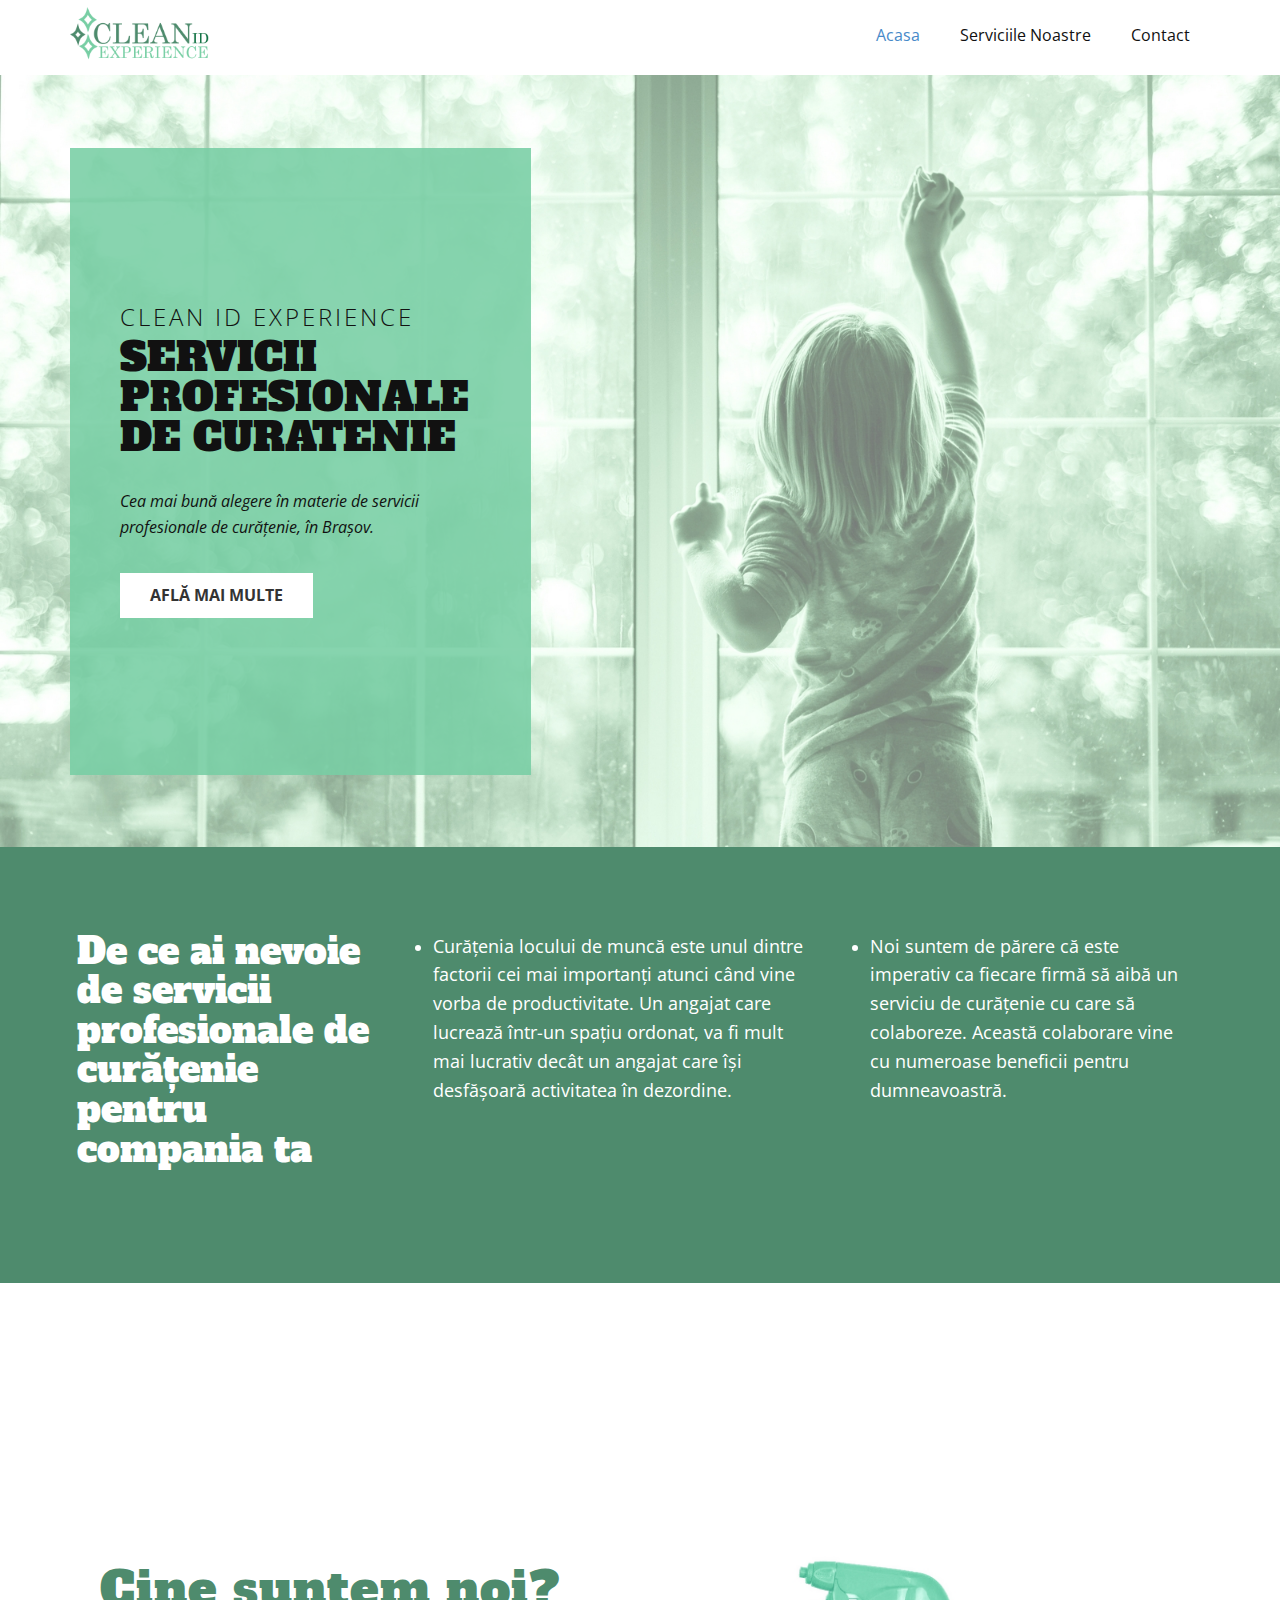
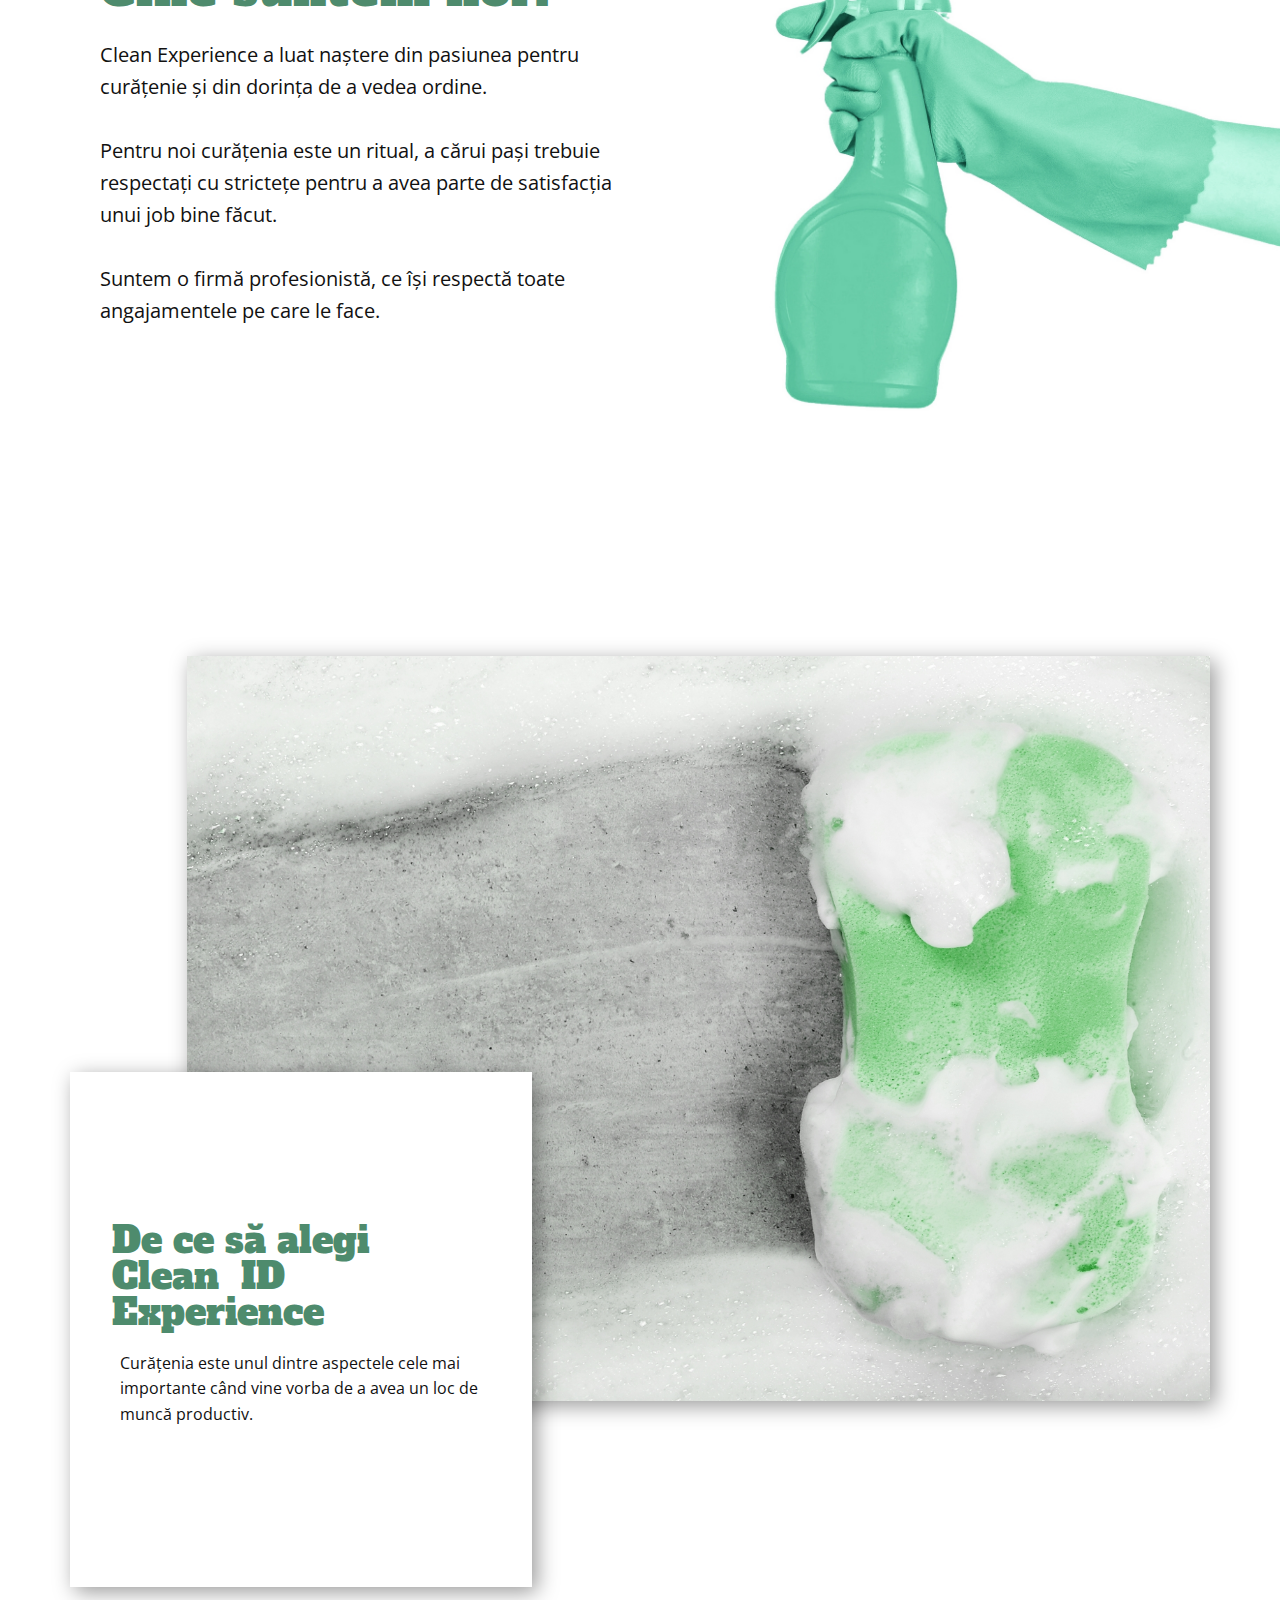
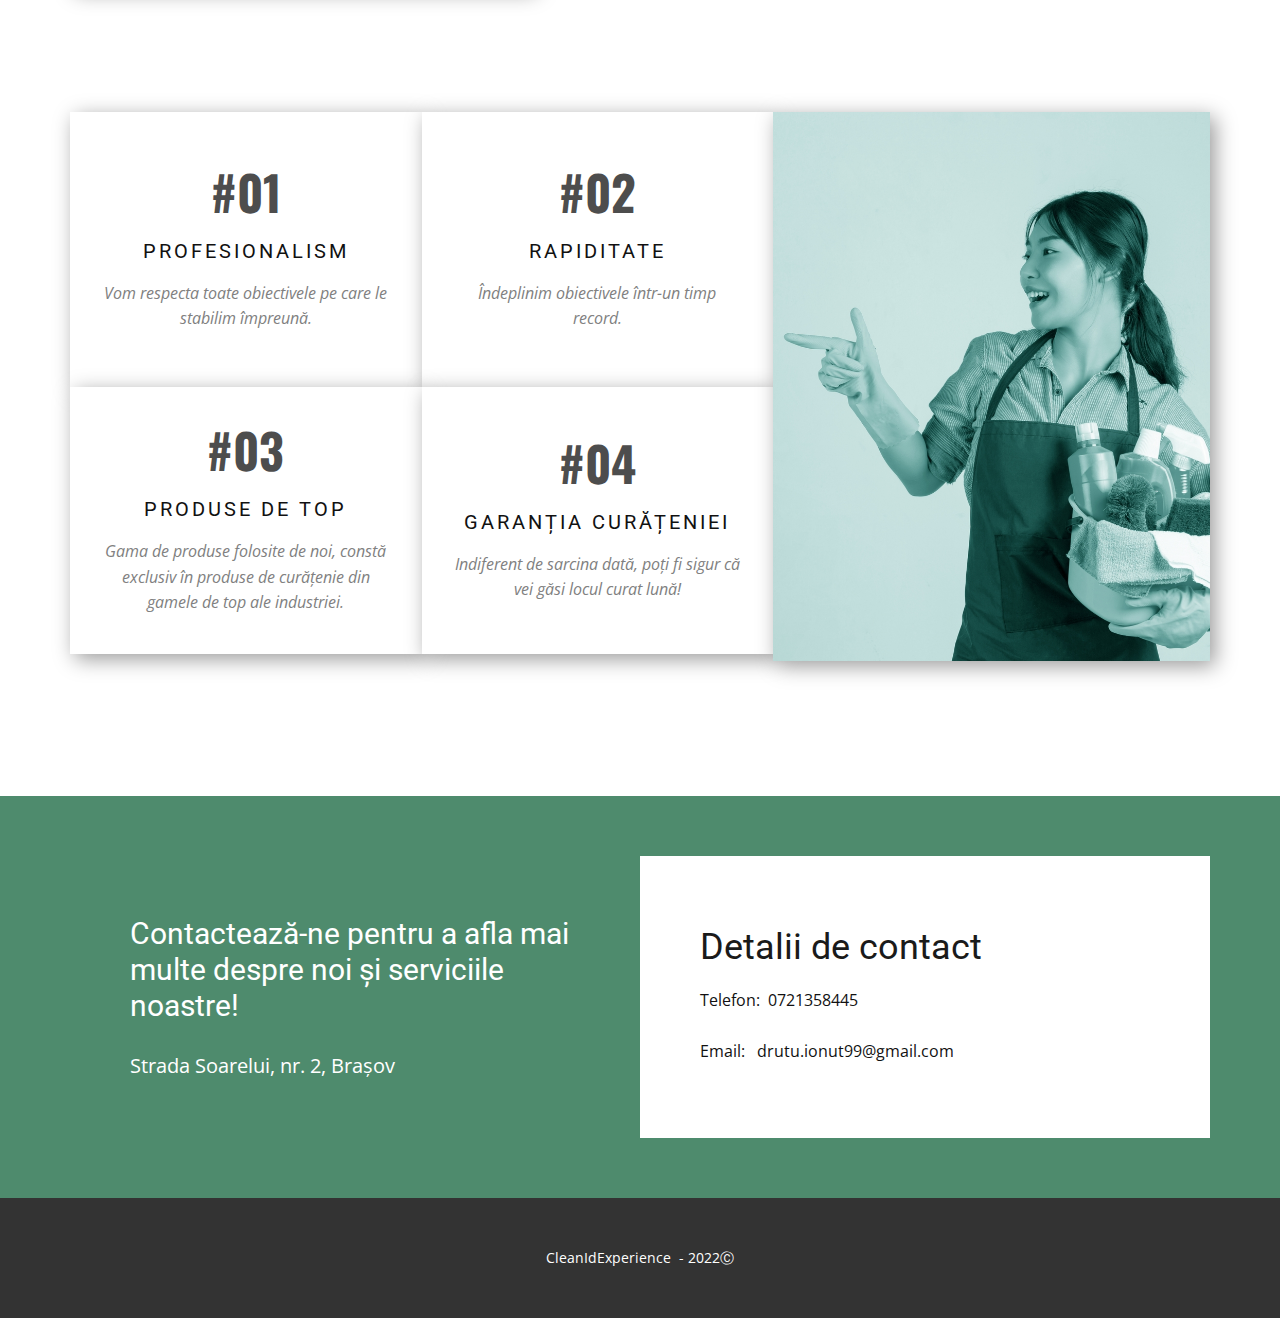
==== index.html @ fbacd0b4 "Clean Id Experience variant 1" ====
<!DOCTYPE html>
<html style="font-size: 16px;" lang="ro-RO">
  <head>
    <meta name="viewport" content="width=device-width, initial-scale=1.0">
    <meta charset="utf-8">
    <meta name="keywords" content="Servicii curățenie, servicii curățenie brașov, curățenie brașov, servicii profesionale de curățenie">
    <meta name="description" content="Noi venim cu cea mai bună alegere în materie de servicii profesionale de curățenie. Un loc de muncă curat, este un loc de mucă productiv. Contactează-ne!">
    <meta name="page_type" content="np-template-header-footer-from-plugin">
    <title>Clean ID Experience - Servicii de Curățenie.</title>
    <link rel="stylesheet" href="nicepage.css" media="screen">
<link rel="stylesheet" href="Acasa.css" media="screen">
    <script class="u-script" type="text/javascript" src="jquery.js" defer=""></script>
    <script class="u-script" type="text/javascript" src="nicepage.js" defer=""></script>
    <link rel="icon" href="images/favicon.png">
    <link id="u-theme-google-font" rel="stylesheet" href="https://fonts.googleapis.com/css?family=Roboto:100,100i,300,300i,400,400i,500,500i,700,700i,900,900i|Open+Sans:300,300i,400,400i,500,500i,600,600i,700,700i,800,800i">
    <link id="u-page-google-font" rel="stylesheet" href="https://fonts.googleapis.com/css?family=Oswald:200,300,400,500,600,700|Alfa+Slab+One:400">
    
    
    
    
    
    
    
    <script type="application/ld+json">{
		"@context": "http://schema.org",
		"@type": "Organization",
		"name": "Clean ID Experience",
		"logo": "images/logo-4.png"
}</script>
    <meta name="theme-color" content="#478ac9">
    <meta property="og:title" content="Clean ID Experience - Servicii de Curățenie.">
    <meta property="og:description" content="Noi venim cu cea mai bună alegere în materie de servicii profesionale de curățenie. Un loc de muncă curat, este un loc de mucă productiv. Contactează-ne!">
    <meta property="og:type" content="website">
  </head>
  <body data-home-page="Acasa.html" data-home-page-title="Acasa" class="u-body u-xl-mode"><header class="u-clearfix u-header u-header" id="sec-4e94"><div class="u-clearfix u-sheet u-sheet-1">
        <a href="https://nicepage.com" class="u-image u-logo u-image-1" data-image-width="10508" data-image-height="4206">
          <img src="images/logo-4.png" class="u-logo-image u-logo-image-1">
        </a>
        <nav class="u-menu u-menu-dropdown u-offcanvas u-menu-1">
          <div class="menu-collapse" style="font-size: 1rem; letter-spacing: 0px;">
            <a class="u-button-style u-custom-left-right-menu-spacing u-custom-padding-bottom u-custom-top-bottom-menu-spacing u-nav-link u-text-active-palette-1-base u-text-hover-palette-2-base" href="#">
              <svg class="u-svg-link" viewBox="0 0 24 24"><use xmlns:xlink="http://www.w3.org/1999/xlink" xlink:href="#menu-hamburger"></use></svg>
              <svg class="u-svg-content" version="1.1" id="menu-hamburger" viewBox="0 0 16 16" x="0px" y="0px" xmlns:xlink="http://www.w3.org/1999/xlink" xmlns="http://www.w3.org/2000/svg"><g><rect y="1" width="16" height="2"></rect><rect y="7" width="16" height="2"></rect><rect y="13" width="16" height="2"></rect>
</g></svg>
            </a>
          </div>
          <div class="u-custom-menu u-nav-container">
            <ul class="u-nav u-unstyled u-nav-1"><li class="u-nav-item"><a class="u-button-style u-nav-link u-text-active-palette-1-base u-text-hover-palette-2-base" href="Acasa.html" style="padding: 10px 20px;">Acasa</a>
</li><li class="u-nav-item"><a class="u-button-style u-nav-link u-text-active-palette-1-base u-text-hover-palette-2-base" href="Serviciile-Noastre.html" style="padding: 10px 20px;">Serviciile Noastre</a>
</li><li class="u-nav-item"><a class="u-button-style u-nav-link u-text-active-palette-1-base u-text-hover-palette-2-base" href="Contact.html" style="padding: 10px 20px;">Contact</a>
</li></ul>
          </div>
          <div class="u-custom-menu u-nav-container-collapse">
            <div class="u-black u-container-style u-inner-container-layout u-opacity u-opacity-95 u-sidenav">
              <div class="u-inner-container-layout u-sidenav-overflow">
                <div class="u-menu-close"></div>
                <ul class="u-align-center u-nav u-popupmenu-items u-unstyled u-nav-2"><li class="u-nav-item"><a class="u-button-style u-nav-link" href="Acasa.html" style="padding: 10px 20px;">Acasa</a>
</li><li class="u-nav-item"><a class="u-button-style u-nav-link" href="Serviciile-Noastre.html" style="padding: 10px 20px;">Serviciile Noastre</a>
</li><li class="u-nav-item"><a class="u-button-style u-nav-link" href="Contact.html" style="padding: 10px 20px;">Contact</a>
</li></ul>
              </div>
            </div>
            <div class="u-black u-menu-overlay u-opacity u-opacity-70"></div>
          </div>
        </nav>
      </div></header>
    <section class="skrollable u-clearfix u-image u-parallax u-section-1" id="carousel_f512" data-image-width="3600" data-image-height="2880">
      <div class="u-clearfix u-sheet u-valign-middle-sm u-valign-middle-xs u-sheet-1">
        <div class="u-container-style u-custom-color-1 u-group u-opacity u-opacity-65 u-group-1">
          <div class="u-container-layout u-valign-middle u-container-layout-1">
            <h2 class="u-custom-font u-text u-text-font u-text-1">Clean id experience</h2>
            <h2 class="u-custom-font u-text u-text-2">servicii<br>profesionale<br>de curatenie
            </h2>
            <p class="u-text u-text-3">Cea mai bună alegere în materie de servicii profesionale de curățenie, în Brașov.</p>
            <a href="https://nicepage.com/ru/c/galereya-html-shablony" class="u-btn u-btn-rectangle u-button-style u-text-grey-80 u-white u-btn-1">află mai multe</a>
          </div>
        </div>
      </div>
    </section>
    <section class="Top-part-2 u-clearfix u-custom-color-4 u-section-2" id="carousel_2468">
      <div class="u-clearfix u-sheet u-valign-middle u-sheet-1">
        <div class="u-clearfix u-expanded-width u-layout-wrap u-layout-wrap-1">
          <div class="u-layout">
            <div class="u-layout-row">
              <div class="u-container-style u-layout-cell u-left-cell u-size-17-xl u-size-19-lg u-size-19-sm u-size-19-xs u-size-60-md u-layout-cell-1">
                <div class="u-container-layout u-container-layout-1">
                  <h1 class="u-custom-font u-text u-text-body-alt-color u-text-1">De ce ai nevoie de servicii profesionale de curățenie pentru compania ta</h1>
                </div>
              </div>
              <div class="u-container-style u-layout-cell u-size-21-lg u-size-21-sm u-size-21-xs u-size-23-xl u-size-60-md u-layout-cell-2">
                <div class="u-container-layout u-valign-top u-container-layout-2">
                  <ul class="u-text u-text-2">
                    <li>
                      <span style="font-size: 1.125rem;">Curățenia locului de muncă este unul dintre factorii cei mai importanți atunci când vine vorba de productivitate. Un angajat care lucrează într-un spațiu ordonat, va fi mult mai lucrativ decât un angajat care își desfășoară activitatea în dezordine.</span>
                    </li>
                  </ul>
                </div>
              </div>
              <div class="u-container-style u-layout-cell u-right-cell u-size-20 u-size-60-md u-layout-cell-3">
                <div class="u-container-layout u-valign-top u-container-layout-3">
                  <ul class="u-text u-text-3">
                    <li>
                      <span style="font-size: 1.125rem;">Noi suntem de părere că este imperativ ca fiecare firmă să aibă un serviciu de curățenie cu care să colaboreze. Această colaborare vine cu numeroase beneficii pentru dumneavoastră.</span>
                    </li>
                  </ul>
                </div>
              </div>
            </div>
          </div>
        </div>
      </div>
    </section>
    <section class="skrollable u-clearfix u-section-3" id="carousel_d6e3">
      <div class="u-clearfix u-layout-wrap u-layout-wrap-1">
        <div class="u-layout">
          <div class="u-layout-row">
            <div class="u-container-style u-layout-cell u-left-cell u-similar-fill u-size-30 u-layout-cell-1">
              <div class="u-container-layout u-container-layout-1">
                <h1 class="u-custom-font u-text u-text-custom-color-4 u-text-1">Cine suntem noi?</h1>
                <p class="u-text u-text-font u-text-2">Clean Experience a luat naștere din pasiunea pentru curățenie și din dorința de a vedea ordine.&nbsp;<br>
                  <br>Pentru noi curățenia este un ritual, a cărui pași trebuie respectați cu strictețe pentru a avea parte de satisfacția unui job bine făcut.<br>
                  <br>Suntem o firmă profesionistă, ce își respectă toate angajamentele pe care le face.
                </p>
              </div>
            </div>
            <div class="u-align-left u-container-style u-image u-layout-cell u-right-cell u-similar-fill u-size-30 u-image-1" data-image-width="1500" data-image-height="1600">
              <div class="u-container-layout u-container-layout-2"></div>
            </div>
          </div>
        </div>
      </div>
    </section>
    <section class="u-clearfix u-white u-section-4" id="carousel_61ca">
      <div class="u-clearfix u-sheet u-sheet-1">
        <img src="images/background3.2.jpg" alt="" class="mid-part-2 u-expanded-width-sm u-expanded-width-xs u-image u-image-default u-image-1" data-image-width="5472" data-image-height="3648">
        <div class="u-container-style u-expanded-width-sm u-expanded-width-xs u-group u-white u-group-1">
          <div class="u-container-layout u-container-layout-1">
            <h1 class="u-custom-font u-text u-text-custom-color-4 u-title u-text-1">De ce să alegi&nbsp;<br>Clean&nbsp; ID&nbsp;<br>Ex​perience
            </h1>
            <p class="u-text u-text-2">Curățenia este unul dintre aspectele cele mai<br>importante când vine vorba de a avea un loc de muncă productiv.
            </p>
          </div>
        </div>
      </div>
    </section>
    <section class="u-clearfix u-valign-top-md u-valign-top-sm u-valign-top-xs u-white u-section-5" id="carousel_7ee8">
      <div class="u-clearfix u-layout-wrap u-layout-wrap-1">
        <div class="u-layout">
          <div class="u-layout-row">
            <div class="u-size-37 u-size-60-md">
              <div class="u-layout-col">
                <div class="u-size-30">
                  <div class="u-layout-row">
                    <div class="u-align-center u-container-style u-layout-cell u-right-cell u-similar-fill u-size-30 u-white u-layout-cell-1">
                      <div class="u-container-layout u-valign-middle u-container-layout-1">
                        <h1 class="u-custom-font u-font-oswald u-text u-text-default u-text-grey-70 u-text-1">#01</h1>
                        <h5 class="u-text u-text-2">Profesionalism</h5>
                        <p class="u-text u-text-grey-50 u-text-3">Vom respecta toate obiectivele pe care le stabilim împreună.<br>
                        </p>
                      </div>
                    </div>
                    <div class="u-align-center u-container-style u-layout-cell u-size-30 u-white u-layout-cell-2">
                      <div class="u-container-layout u-valign-middle u-container-layout-2">
                        <h1 class="u-custom-font u-font-oswald u-text u-text-default u-text-grey-70 u-text-4">#02</h1>
                        <h5 class="u-text u-text-5">rapiditate</h5>
                        <p class="u-text u-text-grey-50 u-text-6">Îndeplinim obiectivele într-un timp record.</p>
                      </div>
                    </div>
                  </div>
                </div>
                <div class="u-size-30">
                  <div class="u-layout-row">
                    <div class="u-align-center u-container-style u-layout-cell u-right-cell u-similar-fill u-size-30 u-white u-layout-cell-3">
                      <div class="u-container-layout u-valign-middle u-container-layout-3">
                        <h1 class="u-custom-font u-font-oswald u-text u-text-default u-text-grey-70 u-text-7">#03</h1>
                        <h5 class="u-text u-text-8">produse de top</h5>
                        <p class="u-text u-text-grey-50 u-text-9"> Gama de produse folosite de noi, constă exclusiv în produse de curățenie din gamele de top ale industriei.</p>
                      </div>
                    </div>
                    <div class="u-align-center u-container-style u-layout-cell u-similar-fill u-size-30 u-white u-layout-cell-4">
                      <div class="u-container-layout u-valign-middle u-container-layout-4">
                        <h1 class="u-custom-font u-font-oswald u-text u-text-default u-text-grey-70 u-text-10">#04</h1>
                        <h5 class="u-text u-text-11">garanția curățeniei</h5>
                        <p class="u-text u-text-grey-50 u-text-12">Indiferent de sarcina dată, poți fi sigur că vei găsi locul curat lună!</p>
                      </div>
                    </div>
                  </div>
                </div>
              </div>
            </div>
            <div class="u-size-23 u-size-60-md">
              <div class="u-layout-col">
                <div class="u-align-left u-container-style u-image u-layout-cell u-left-cell u-similar-fill u-size-60 u-image-1" data-image-width="5760" data-image-height="3840">
                  <div class="u-container-layout u-container-layout-5"></div>
                </div>
              </div>
            </div>
          </div>
        </div>
      </div>
    </section>
    <section class="u-clearfix u-custom-color-4 u-section-6" id="carousel_5dfb">
      <div class="u-clearfix u-sheet u-sheet-1">
        <div class="u-clearfix u-disable-padding u-expanded-width u-gutter-0 u-layout-wrap u-layout-wrap-1">
          <div class="u-layout">
            <div class="u-layout-row">
              <div class="u-align-center-sm u-align-center-xs u-align-left-lg u-align-left-md u-align-left-xl u-container-style u-layout-cell u-left-cell u-similar-fill u-size-30 u-layout-cell-1">
                <div class="u-container-layout u-valign-middle u-container-layout-1">
                  <h3 class="u-text u-text-1">Contactează-ne pentru a afla mai multe despre noi și serviciile noastre!</h3>
                  <h5 class="u-custom-font u-text u-text-font u-text-2">Strada Soarelui, nr. 2, Brașov</h5>
                </div>
              </div>
              <div class="u-align-center-sm u-align-center-xs u-align-left-lg u-align-left-md u-align-left-xl u-container-style u-layout-cell u-right-cell u-size-30 u-white u-layout-cell-2">
                <div class="u-container-layout u-valign-middle u-container-layout-2">
                  <h2 class="u-heading-font u-text u-text-grey-90 u-text-3">Detalii de contact</h2>
                  <p class="u-text u-text-body-color u-text-4">Telefon:&nbsp; ​0721358445<br>&nbsp; &nbsp; &nbsp; &nbsp; &nbsp; &nbsp; &nbsp; &nbsp; &nbsp; &nbsp; &nbsp; &nbsp; &nbsp; &nbsp; &nbsp; &nbsp; &nbsp;&nbsp;<br>Email:&nbsp; &nbsp;​drutu.ionut99@gmail.com
                  </p>
                </div>
              </div>
            </div>
          </div>
        </div>
      </div>
    </section>
    
    
    <footer class="u-align-center u-clearfix u-footer u-grey-80 u-footer" id="sec-bd16"><div class="u-clearfix u-sheet u-valign-middle u-sheet-1">
        <p class="u-small-text u-text u-text-variant u-text-1">CleanIdExperience&nbsp; - 2022Ⓒ</p>
      </div></footer>
  </body>
</html>
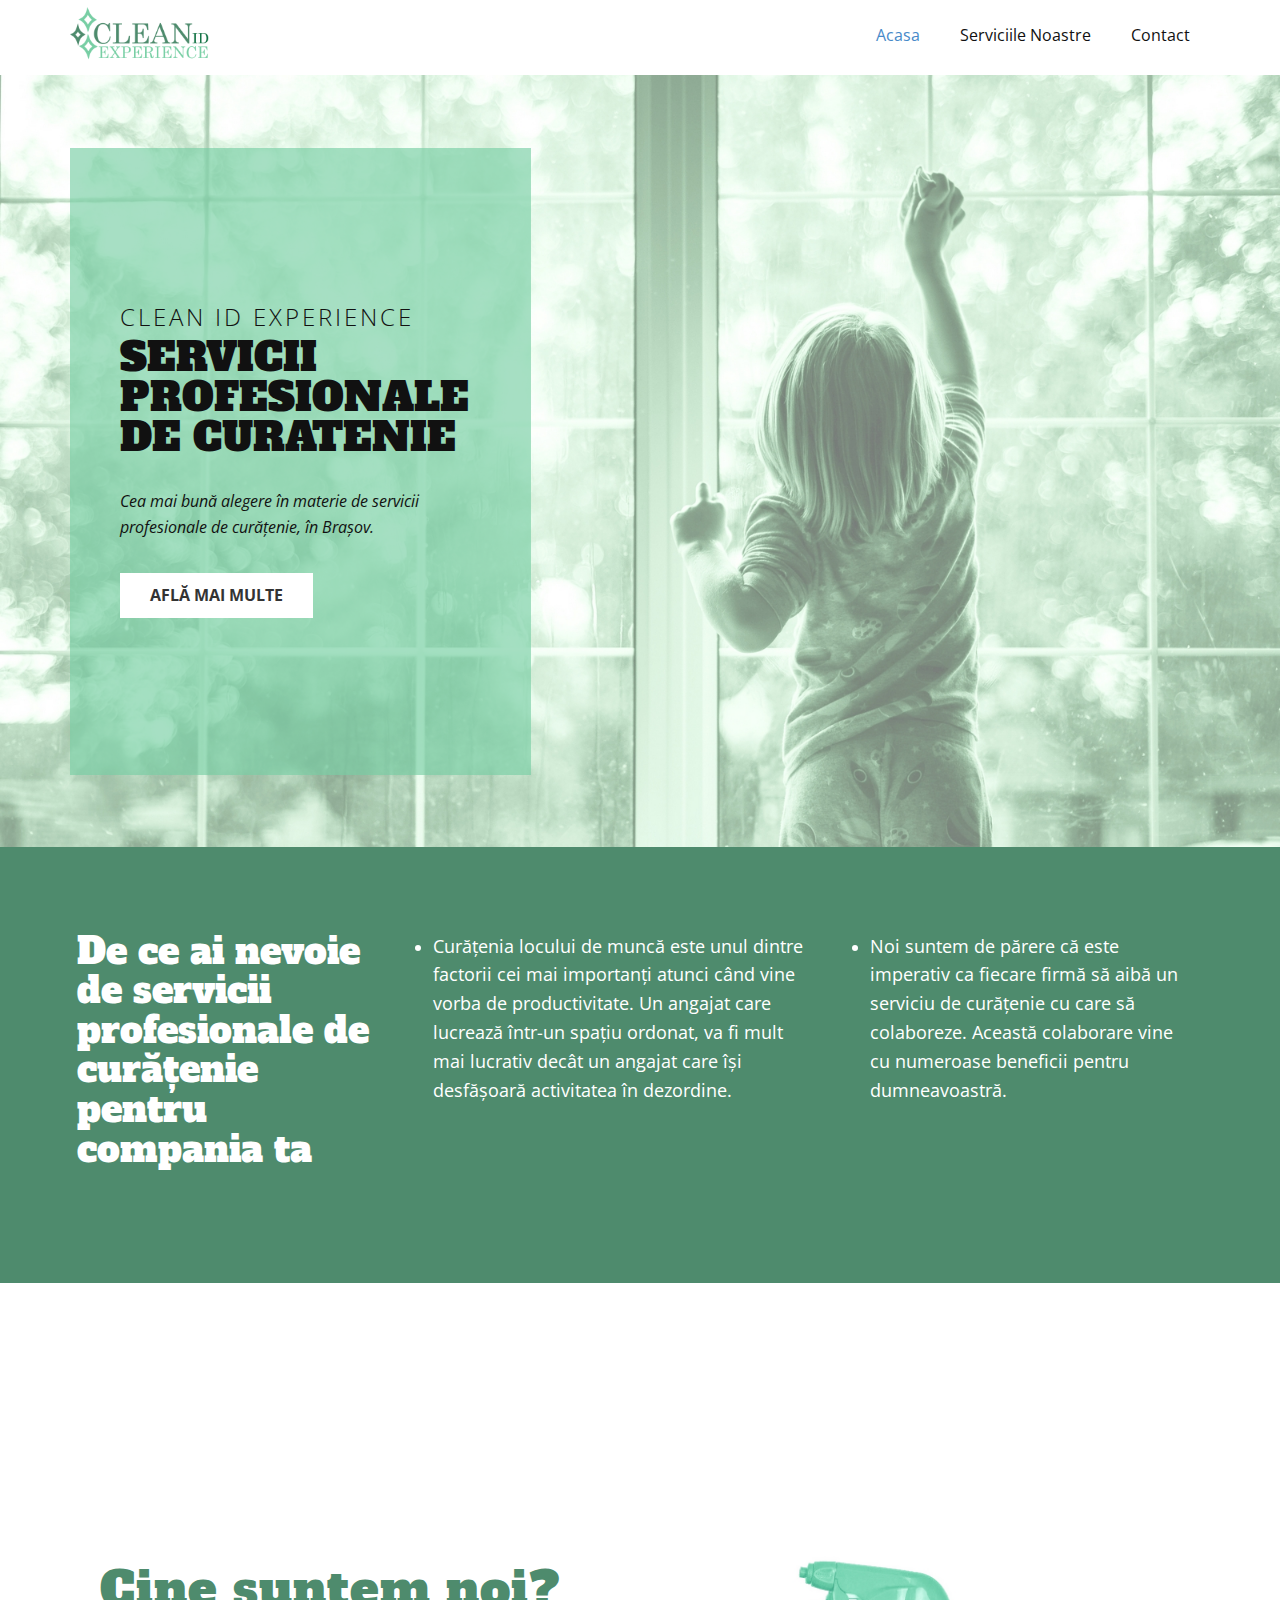
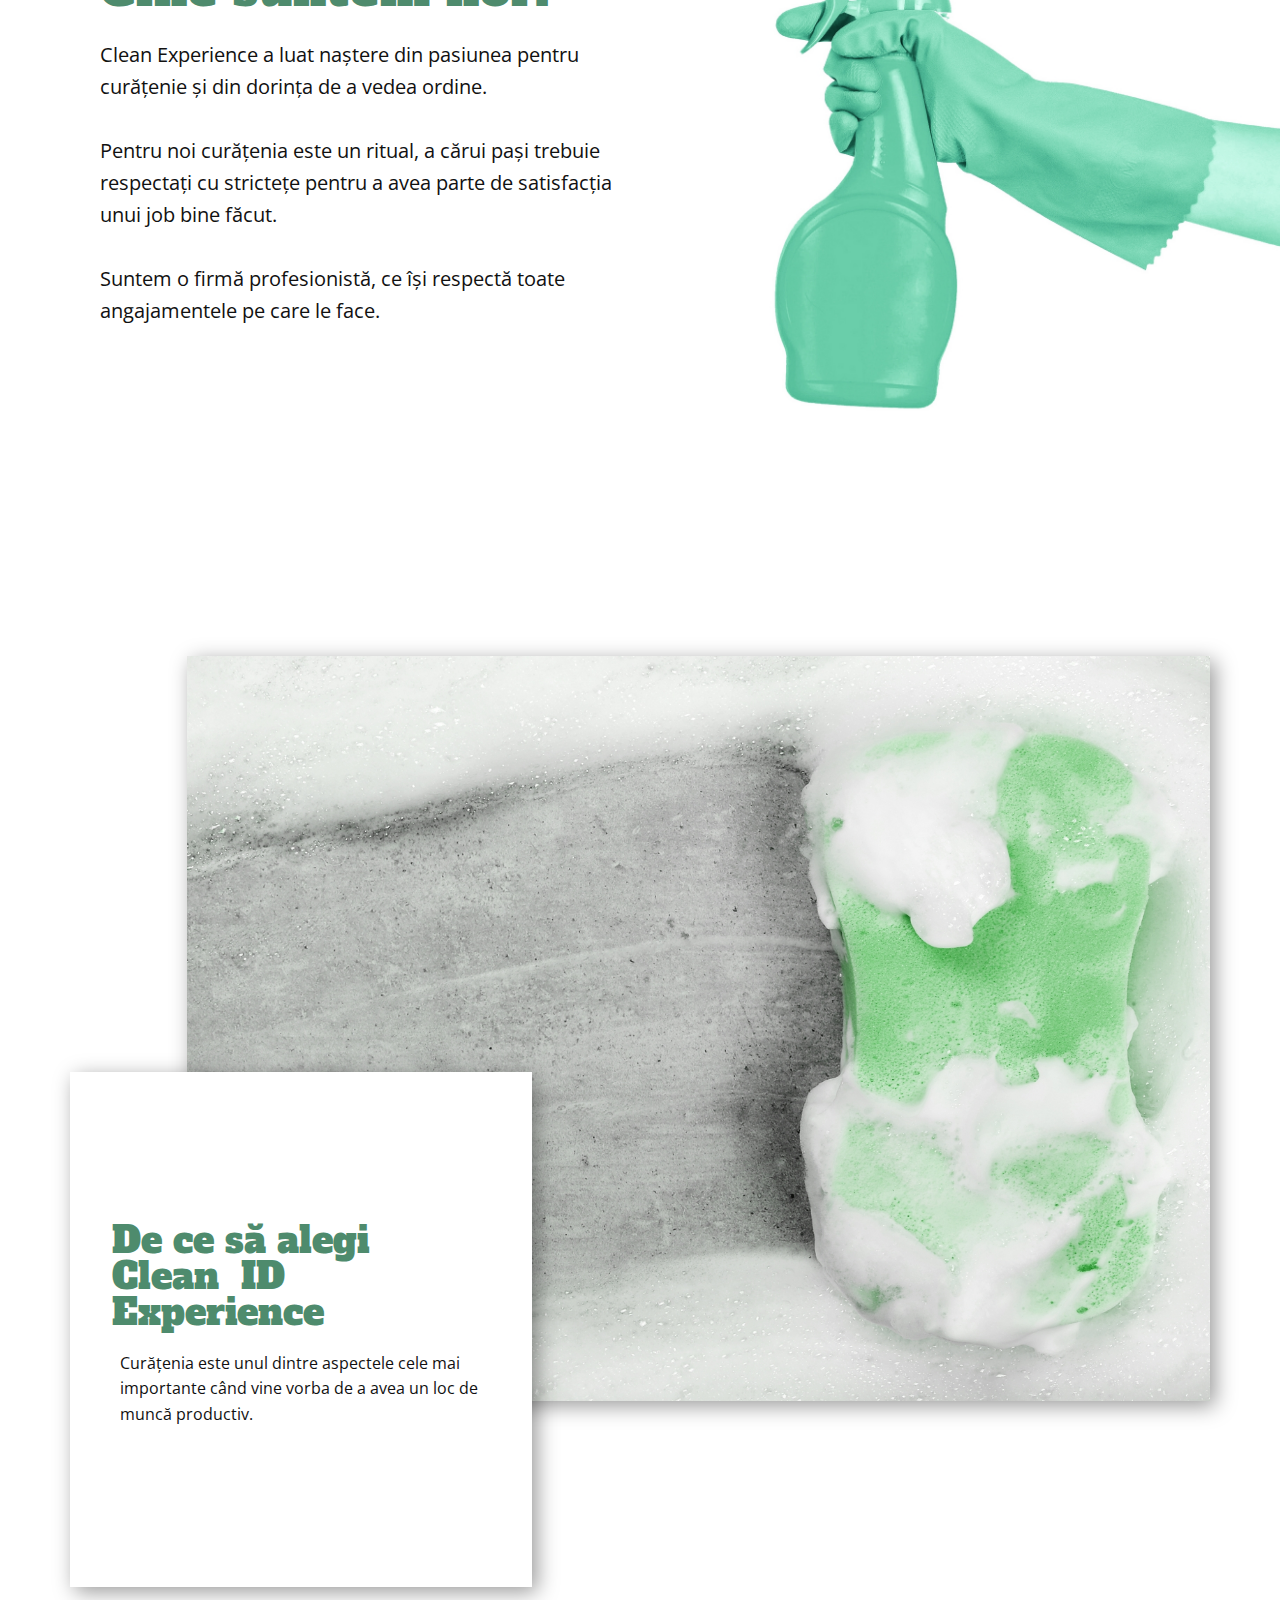
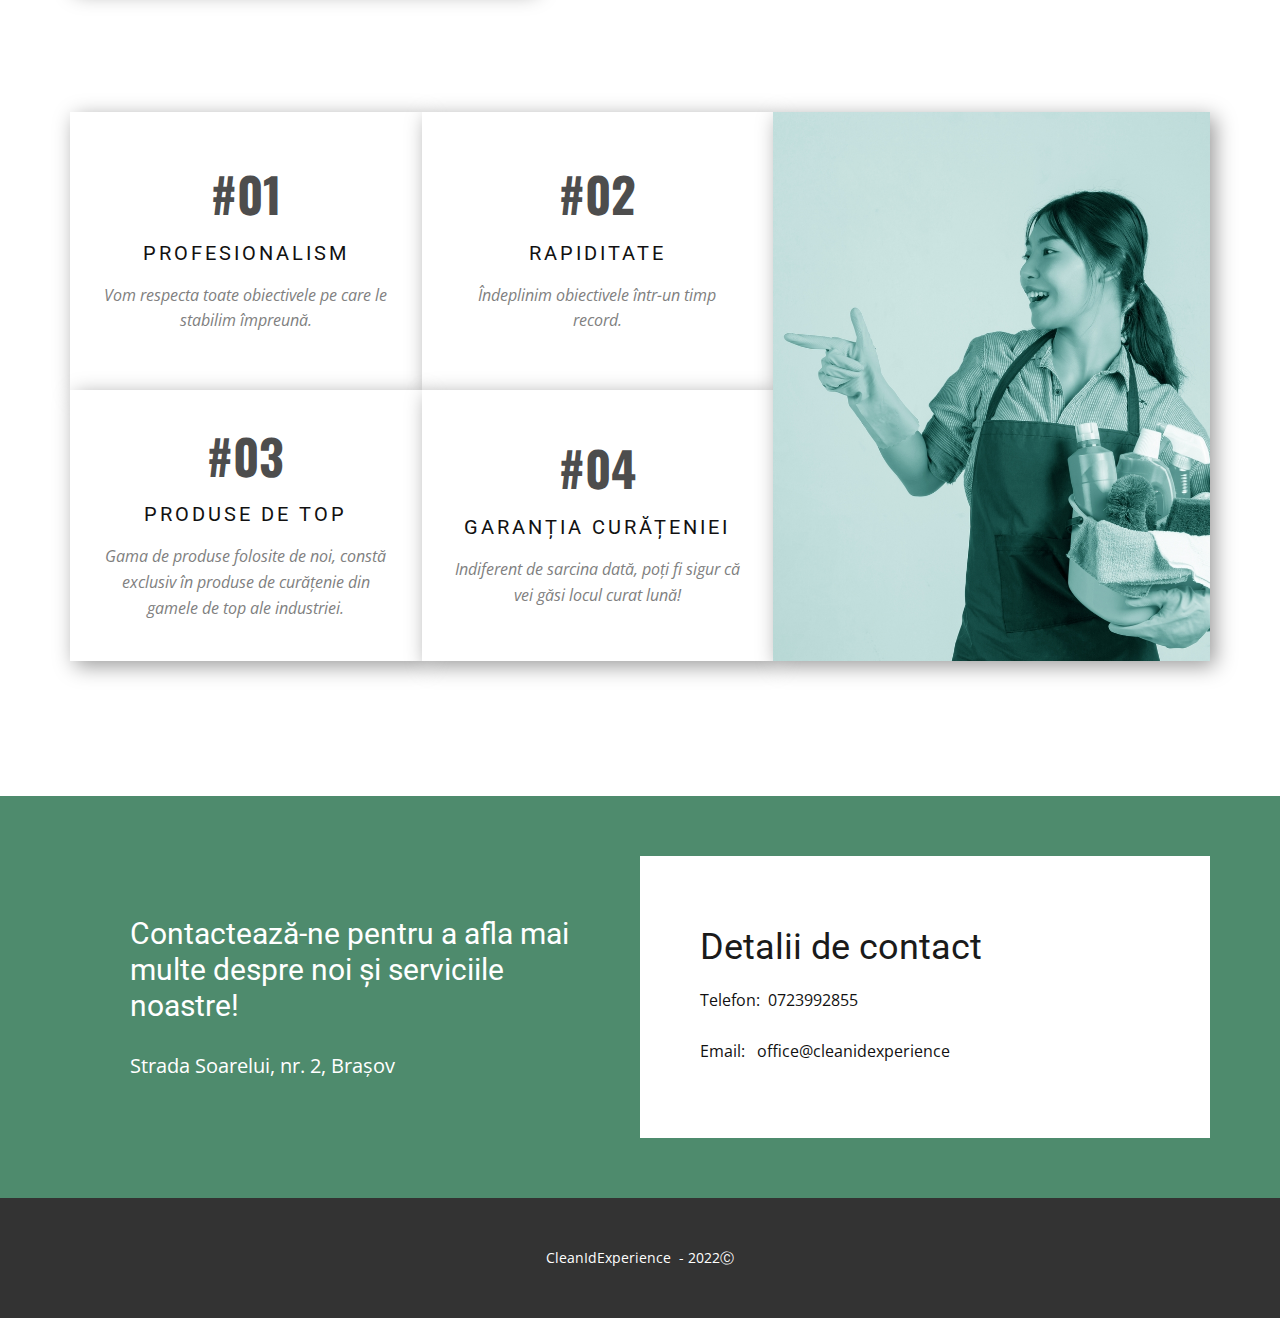
==== commit d0aa8191: "Schimbat telefon, email" ====
--- a/index.html
+++ b/index.html
@@ -5,13 +5,12 @@
     <meta charset="utf-8">
     <meta name="keywords" content="Servicii curățenie, servicii curățenie brașov, curățenie brașov, servicii profesionale de curățenie">
     <meta name="description" content="Noi venim cu cea mai bună alegere în materie de servicii profesionale de curățenie. Un loc de muncă curat, este un loc de mucă productiv. Contactează-ne!">
-    <meta name="page_type" content="np-template-header-footer-from-plugin">
     <title>Clean ID Experience - Servicii de Curățenie.</title>
     <link rel="stylesheet" href="nicepage.css" media="screen">
 <link rel="stylesheet" href="Acasa.css" media="screen">
     <script class="u-script" type="text/javascript" src="jquery.js" defer=""></script>
     <script class="u-script" type="text/javascript" src="nicepage.js" defer=""></script>
-    <link rel="icon" href="images/favicon.png">
+    <link rel="icon" href="images/favicon1.png">
     <link id="u-theme-google-font" rel="stylesheet" href="https://fonts.googleapis.com/css?family=Roboto:100,100i,300,300i,400,400i,500,500i,700,700i,900,900i|Open+Sans:300,300i,400,400i,500,500i,600,600i,700,700i,800,800i">
     <link id="u-page-google-font" rel="stylesheet" href="https://fonts.googleapis.com/css?family=Oswald:200,300,400,500,600,700|Alfa+Slab+One:400">
     
@@ -24,7 +23,7 @@
     <script type="application/ld+json">{
 		"@context": "http://schema.org",
 		"@type": "Organization",
-		"name": "Clean ID Experience",
+		"name": "cleanidexperience",
 		"logo": "images/logo-4.png"
 }</script>
     <meta name="theme-color" content="#478ac9">
@@ -33,7 +32,7 @@
     <meta property="og:type" content="website">
   </head>
   <body data-home-page="Acasa.html" data-home-page-title="Acasa" class="u-body u-xl-mode"><header class="u-clearfix u-header u-header" id="sec-4e94"><div class="u-clearfix u-sheet u-sheet-1">
-        <a href="https://nicepage.com" class="u-image u-logo u-image-1" data-image-width="10508" data-image-height="4206">
+        <a href="Acasa.html" data-page-id="1801128" class="u-image u-logo u-image-1" data-image-width="10508" data-image-height="4206" title="Acasa">
           <img src="images/logo-4.png" class="u-logo-image u-logo-image-1">
         </a>
         <nav class="u-menu u-menu-dropdown u-offcanvas u-menu-1">
@@ -69,10 +68,10 @@
         <div class="u-container-style u-custom-color-1 u-group u-opacity u-opacity-65 u-group-1">
           <div class="u-container-layout u-valign-middle u-container-layout-1">
             <h2 class="u-custom-font u-text u-text-font u-text-1">Clean id experience</h2>
-            <h2 class="u-custom-font u-text u-text-2">servicii<br>profesionale<br>de curatenie
+            <h2 class="u-custom-font u-text u-text-2">Servicii<br>profesionale<br>de curatenie
             </h2>
             <p class="u-text u-text-3">Cea mai bună alegere în materie de servicii profesionale de curățenie, în Brașov.</p>
-            <a href="https://nicepage.com/ru/c/galereya-html-shablony" class="u-btn u-btn-rectangle u-button-style u-text-grey-80 u-white u-btn-1">află mai multe</a>
+            <a href="Serviciile-Noastre.html" data-page-id="587903938" class="u-btn u-btn-rectangle u-button-style u-text-grey-80 u-white u-btn-1">află mai multe</a>
           </div>
         </div>
       </div>
@@ -213,7 +212,7 @@
               <div class="u-align-center-sm u-align-center-xs u-align-left-lg u-align-left-md u-align-left-xl u-container-style u-layout-cell u-right-cell u-size-30 u-white u-layout-cell-2">
                 <div class="u-container-layout u-valign-middle u-container-layout-2">
                   <h2 class="u-heading-font u-text u-text-grey-90 u-text-3">Detalii de contact</h2>
-                  <p class="u-text u-text-body-color u-text-4">Telefon:&nbsp; ​0721358445<br>&nbsp; &nbsp; &nbsp; &nbsp; &nbsp; &nbsp; &nbsp; &nbsp; &nbsp; &nbsp; &nbsp; &nbsp; &nbsp; &nbsp; &nbsp; &nbsp; &nbsp;&nbsp;<br>Email:&nbsp; &nbsp;​drutu.ionut99@gmail.com
+                  <p class="u-text u-text-body-color u-text-4">Telefon:&nbsp; ​​0723992855<br>&nbsp; &nbsp; &nbsp; &nbsp; &nbsp; &nbsp; &nbsp; &nbsp; &nbsp; &nbsp; &nbsp; &nbsp; &nbsp; &nbsp; &nbsp; &nbsp; &nbsp;&nbsp;<br>Email:&nbsp; &nbsp;​​office@cleanidexperience
                   </p>
                 </div>
               </div>
--- a/nicepage.css
+++ b/nicepage.css
@@ -517,6 +517,13 @@
 }
 textarea {
   overflow: auto;
+  outline: none;
+}
+button,
+select,
+input,
+textarea {
+  outline: none;
 }
 [type="checkbox"],
 [type="radio"] {
@@ -1614,23 +1621,6 @@
 .u-form-vertical .u-form-group {
   width: 100%;
 }
-.u-form-vertical .u-label-left {
-  display: flex;
-}
-.u-form-vertical .u-label-left label {
-  flex: none;
-  width: 100px;
-}
-.u-form-vertical .u-label-left label + input,
-.u-form-vertical .u-label-left label + textarea {
-  flex-grow: 1;
-}
-.u-form-vertical .u-form-submit.u-label-left label {
-  pointer-events: none;
-}
-.u-form-vertical .u-form-submit.u-label-left .u-btn-submit {
-  pointer-events: auto;
-}
 .u-form-vertical .u-form-partition-factor-10 {
   width: 10%;
 }
@@ -1665,6 +1655,23 @@
   .u-form-vertical .u-form-group {
     width: 100%;
   }
+}
+.u-label-left {
+  display: flex;
+}
+.u-label-left label {
+  flex: none;
+  width: 100px;
+}
+.u-label-left label + input,
+.u-label-left label + textarea {
+  flex-grow: 1;
+}
+.u-form-submit.u-label-left label {
+  pointer-events: none;
+}
+.u-form-submit.u-label-left .u-btn-submit {
+  pointer-events: auto;
 }
 .u-form-horizontal .u-form-group:not(.u-label-top) {
   display: flex;
@@ -1694,7 +1701,7 @@
   flex-shrink: 1;
   min-width: 0px;
 }
-.u-label-none label {
+.u-label-none:not(.u-form-agree) label {
   display: none !important;
 }
 .u-form-horizontal .input-group {
@@ -1995,6 +2002,47 @@
   width: 100%;
   pointer-events: none;
 }
+.u-form-file-upload input[type="file"] {
+  display: none !important;
+}
+.u-form-file-upload .u-file-template {
+  display: none !important;
+}
+.u-form-file-upload .u-file-input-wrapper,
+.u-form-file-upload .u-file-list,
+.u-form-file-upload .u-file-item {
+  display: flex;
+}
+.u-form-file-upload .u-file-input-wrapper {
+  flex-wrap: wrap;
+}
+.u-form-file-upload .u-file-item {
+  align-items: center;
+}
+.u-form-file-upload .u-file-name {
+  overflow: hidden;
+  text-overflow: ellipsis;
+  word-wrap: normal;
+}
+.u-form-file-upload .u-file-list {
+  flex: 1 0 auto;
+  flex-direction: column;
+  max-width: 100%;
+}
+.u-form-file-upload .u-file-remove {
+  margin-left: 0.5em;
+}
+.u-form-file-upload .u-upload-button {
+  margin: 0 0.5em 0 0;
+}
+.u-form-file-upload .u-file-remove {
+  cursor: pointer;
+}
+.u-form-file-upload .u-file-max {
+  flex-basis: 100%;
+  margin-top: 0.5em;
+  margin-bottom: 0;
+}
 *,
 *:before,
 *:after {
@@ -2053,111 +2101,6 @@
 .u-textlink:active {
   color: inherit;
 }
-:not(.u-effect-fade) > .u-opacity-100,
-.u-opacity-100:before,
-.u-opacity-100 > .u-container-layout:before {
-  opacity: 1;
-}
-:not(.u-effect-fade) > .u-opacity-95,
-.u-opacity-95:before,
-.u-opacity-95 > .u-container-layout:before {
-  opacity: 0.95;
-}
-:not(.u-effect-fade) > .u-opacity-90,
-.u-opacity-90:before,
-.u-opacity-90 > .u-container-layout:before {
-  opacity: 0.9;
-}
-:not(.u-effect-fade) > .u-opacity-85,
-.u-opacity-85:before,
-.u-opacity-85 > .u-container-layout:before {
-  opacity: 0.85;
-}
-:not(.u-effect-fade) > .u-opacity-80,
-.u-opacity-80:before,
-.u-opacity-80 > .u-container-layout:before {
-  opacity: 0.8;
-}
-:not(.u-effect-fade) > .u-opacity-75,
-.u-opacity-75:before,
-.u-opacity-75 > .u-container-layout:before {
-  opacity: 0.75;
-}
-:not(.u-effect-fade) > .u-opacity-70,
-.u-opacity-70:before,
-.u-opacity-70 > .u-container-layout:before {
-  opacity: 0.7;
-}
-:not(.u-effect-fade) > .u-opacity-65,
-.u-opacity-65:before,
-.u-opacity-65 > .u-container-layout:before {
-  opacity: 0.65;
-}
-:not(.u-effect-fade) > .u-opacity-60,
-.u-opacity-60:before,
-.u-opacity-60 > .u-container-layout:before {
-  opacity: 0.6;
-}
-:not(.u-effect-fade) > .u-opacity-55,
-.u-opacity-55:before,
-.u-opacity-55 > .u-container-layout:before {
-  opacity: 0.55;
-}
-:not(.u-effect-fade) > .u-opacity-50,
-.u-opacity-50:before,
-.u-opacity-50 > .u-container-layout:before {
-  opacity: 0.5;
-}
-:not(.u-effect-fade) > .u-opacity-45,
-.u-opacity-45:before,
-.u-opacity-45 > .u-container-layout:before {
-  opacity: 0.45;
-}
-:not(.u-effect-fade) > .u-opacity-40,
-.u-opacity-40:before,
-.u-opacity-40 > .u-container-layout:before {
-  opacity: 0.4;
-}
-:not(.u-effect-fade) > .u-opacity-35,
-.u-opacity-35:before,
-.u-opacity-35 > .u-container-layout:before {
-  opacity: 0.35;
-}
-:not(.u-effect-fade) > .u-opacity-30,
-.u-opacity-30:before,
-.u-opacity-30 > .u-container-layout:before {
-  opacity: 0.3;
-}
-:not(.u-effect-fade) > .u-opacity-25,
-.u-opacity-25:before,
-.u-opacity-25 > .u-container-layout:before {
-  opacity: 0.25;
-}
-:not(.u-effect-fade) > .u-opacity-20,
-.u-opacity-20:before,
-.u-opacity-20 > .u-container-layout:before {
-  opacity: 0.2;
-}
-:not(.u-effect-fade) > .u-opacity-15,
-.u-opacity-15:before,
-.u-opacity-15 > .u-container-layout:before {
-  opacity: 0.15;
-}
-:not(.u-effect-fade) > .u-opacity-10,
-.u-opacity-10:before,
-.u-opacity-10 > .u-container-layout:before {
-  opacity: 0.1;
-}
-:not(.u-effect-fade) > .u-opacity-5,
-.u-opacity-5:before,
-.u-opacity-5 > .u-container-layout:before {
-  opacity: 0.05;
-}
-:not(.u-effect-fade) > .u-opacity-0,
-.u-opacity-0:before,
-.u-opacity-0 > .u-container-layout:before {
-  opacity: 0;
-}
 .u-spacing-100.u-countdown-item .u-countdown-counter,
 .u-text.u-spacing-100 li {
   margin-bottom: 100px;
@@ -2178,7 +2121,6 @@
 .u-spacing-100.u-countdown-wrapper > div:not(.u-hidden) + div {
   margin-left: 50px;
 }
-.u-spacing-100.u-icon,
 .u-spacing-100.u-search-icon,
 .u-spacing-100.u-gallery-nav,
 .u-spacing-100.u-carousel-control {
@@ -2207,7 +2149,6 @@
 .u-spacing-99.u-countdown-wrapper > div:not(.u-hidden) + div {
   margin-left: 49.5px;
 }
-.u-spacing-99.u-icon,
 .u-spacing-99.u-search-icon,
 .u-spacing-99.u-gallery-nav,
 .u-spacing-99.u-carousel-control {
@@ -2236,7 +2177,6 @@
 .u-spacing-98.u-countdown-wrapper > div:not(.u-hidden) + div {
   margin-left: 49px;
 }
-.u-spacing-98.u-icon,
 .u-spacing-98.u-search-icon,
 .u-spacing-98.u-gallery-nav,
 .u-spacing-98.u-carousel-control {
@@ -2265,7 +2205,6 @@
 .u-spacing-97.u-countdown-wrapper > div:not(.u-hidden) + div {
   margin-left: 48.5px;
 }
-.u-spacing-97.u-icon,
 .u-spacing-97.u-search-icon,
 .u-spacing-97.u-gallery-nav,
 .u-spacing-97.u-carousel-control {
@@ -2294,7 +2233,6 @@
 .u-spacing-96.u-countdown-wrapper > div:not(.u-hidden) + div {
   margin-left: 48px;
 }
-.u-spacing-96.u-icon,
 .u-spacing-96.u-search-icon,
 .u-spacing-96.u-gallery-nav,
 .u-spacing-96.u-carousel-control {
@@ -2323,7 +2261,6 @@
 .u-spacing-95.u-countdown-wrapper > div:not(.u-hidden) + div {
   margin-left: 47.5px;
 }
-.u-spacing-95.u-icon,
 .u-spacing-95.u-search-icon,
 .u-spacing-95.u-gallery-nav,
 .u-spacing-95.u-carousel-control {
@@ -2352,7 +2289,6 @@
 .u-spacing-94.u-countdown-wrapper > div:not(.u-hidden) + div {
   margin-left: 47px;
 }
-.u-spacing-94.u-icon,
 .u-spacing-94.u-search-icon,
 .u-spacing-94.u-gallery-nav,
 .u-spacing-94.u-carousel-control {
@@ -2381,7 +2317,6 @@
 .u-spacing-93.u-countdown-wrapper > div:not(.u-hidden) + div {
   margin-left: 46.5px;
 }
-.u-spacing-93.u-icon,
 .u-spacing-93.u-search-icon,
 .u-spacing-93.u-gallery-nav,
 .u-spacing-93.u-carousel-control {
@@ -2410,7 +2345,6 @@
 .u-spacing-92.u-countdown-wrapper > div:not(.u-hidden) + div {
   margin-left: 46px;
 }
-.u-spacing-92.u-icon,
 .u-spacing-92.u-search-icon,
 .u-spacing-92.u-gallery-nav,
 .u-spacing-92.u-carousel-control {
@@ -2439,7 +2373,6 @@
 .u-spacing-91.u-countdown-wrapper > div:not(.u-hidden) + div {
   margin-left: 45.5px;
 }
-.u-spacing-91.u-icon,
 .u-spacing-91.u-search-icon,
 .u-spacing-91.u-gallery-nav,
 .u-spacing-91.u-carousel-control {
@@ -2468,7 +2401,6 @@
 .u-spacing-90.u-countdown-wrapper > div:not(.u-hidden) + div {
   margin-left: 45px;
 }
-.u-spacing-90.u-icon,
 .u-spacing-90.u-search-icon,
 .u-spacing-90.u-gallery-nav,
 .u-spacing-90.u-carousel-control {
@@ -2497,7 +2429,6 @@
 .u-spacing-89.u-countdown-wrapper > div:not(.u-hidden) + div {
   margin-left: 44.5px;
 }
-.u-spacing-89.u-icon,
 .u-spacing-89.u-search-icon,
 .u-spacing-89.u-gallery-nav,
 .u-spacing-89.u-carousel-control {
@@ -2526,7 +2457,6 @@
 .u-spacing-88.u-countdown-wrapper > div:not(.u-hidden) + div {
   margin-left: 44px;
 }
-.u-spacing-88.u-icon,
 .u-spacing-88.u-search-icon,
 .u-spacing-88.u-gallery-nav,
 .u-spacing-88.u-carousel-control {
@@ -2555,7 +2485,6 @@
 .u-spacing-87.u-countdown-wrapper > div:not(.u-hidden) + div {
   margin-left: 43.5px;
 }
-.u-spacing-87.u-icon,
 .u-spacing-87.u-search-icon,
 .u-spacing-87.u-gallery-nav,
 .u-spacing-87.u-carousel-control {
@@ -2584,7 +2513,6 @@
 .u-spacing-86.u-countdown-wrapper > div:not(.u-hidden) + div {
   margin-left: 43px;
 }
-.u-spacing-86.u-icon,
 .u-spacing-86.u-search-icon,
 .u-spacing-86.u-gallery-nav,
 .u-spacing-86.u-carousel-control {
@@ -2613,7 +2541,6 @@
 .u-spacing-85.u-countdown-wrapper > div:not(.u-hidden) + div {
   margin-left: 42.5px;
 }
-.u-spacing-85.u-icon,
 .u-spacing-85.u-search-icon,
 .u-spacing-85.u-gallery-nav,
 .u-spacing-85.u-carousel-control {
@@ -2642,7 +2569,6 @@
 .u-spacing-84.u-countdown-wrapper > div:not(.u-hidden) + div {
   margin-left: 42px;
 }
-.u-spacing-84.u-icon,
 .u-spacing-84.u-search-icon,
 .u-spacing-84.u-gallery-nav,
 .u-spacing-84.u-carousel-control {
@@ -2671,7 +2597,6 @@
 .u-spacing-83.u-countdown-wrapper > div:not(.u-hidden) + div {
   margin-left: 41.5px;
 }
-.u-spacing-83.u-icon,
 .u-spacing-83.u-search-icon,
 .u-spacing-83.u-gallery-nav,
 .u-spacing-83.u-carousel-control {
@@ -2700,7 +2625,6 @@
 .u-spacing-82.u-countdown-wrapper > div:not(.u-hidden) + div {
   margin-left: 41px;
 }
-.u-spacing-82.u-icon,
 .u-spacing-82.u-search-icon,
 .u-spacing-82.u-gallery-nav,
 .u-spacing-82.u-carousel-control {
@@ -2729,7 +2653,6 @@
 .u-spacing-81.u-countdown-wrapper > div:not(.u-hidden) + div {
   margin-left: 40.5px;
 }
-.u-spacing-81.u-icon,
 .u-spacing-81.u-search-icon,
 .u-spacing-81.u-gallery-nav,
 .u-spacing-81.u-carousel-control {
@@ -2758,7 +2681,6 @@
 .u-spacing-80.u-countdown-wrapper > div:not(.u-hidden) + div {
   margin-left: 40px;
 }
-.u-spacing-80.u-icon,
 .u-spacing-80.u-search-icon,
 .u-spacing-80.u-gallery-nav,
 .u-spacing-80.u-carousel-control {
@@ -2787,7 +2709,6 @@
 .u-spacing-79.u-countdown-wrapper > div:not(.u-hidden) + div {
   margin-left: 39.5px;
 }
-.u-spacing-79.u-icon,
 .u-spacing-79.u-search-icon,
 .u-spacing-79.u-gallery-nav,
 .u-spacing-79.u-carousel-control {
@@ -2816,7 +2737,6 @@
 .u-spacing-78.u-countdown-wrapper > div:not(.u-hidden) + div {
   margin-left: 39px;
 }
-.u-spacing-78.u-icon,
 .u-spacing-78.u-search-icon,
 .u-spacing-78.u-gallery-nav,
 .u-spacing-78.u-carousel-control {
@@ -2845,7 +2765,6 @@
 .u-spacing-77.u-countdown-wrapper > div:not(.u-hidden) + div {
   margin-left: 38.5px;
 }
-.u-spacing-77.u-icon,
 .u-spacing-77.u-search-icon,
 .u-spacing-77.u-gallery-nav,
 .u-spacing-77.u-carousel-control {
@@ -2874,7 +2793,6 @@
 .u-spacing-76.u-countdown-wrapper > div:not(.u-hidden) + div {
   margin-left: 38px;
 }
-.u-spacing-76.u-icon,
 .u-spacing-76.u-search-icon,
 .u-spacing-76.u-gallery-nav,
 .u-spacing-76.u-carousel-control {
@@ -2903,7 +2821,6 @@
 .u-spacing-75.u-countdown-wrapper > div:not(.u-hidden) + div {
   margin-left: 37.5px;
 }
-.u-spacing-75.u-icon,
 .u-spacing-75.u-search-icon,
 .u-spacing-75.u-gallery-nav,
 .u-spacing-75.u-carousel-control {
@@ -2932,7 +2849,6 @@
 .u-spacing-74.u-countdown-wrapper > div:not(.u-hidden) + div {
   margin-left: 37px;
 }
-.u-spacing-74.u-icon,
 .u-spacing-74.u-search-icon,
 .u-spacing-74.u-gallery-nav,
 .u-spacing-74.u-carousel-control {
@@ -2961,7 +2877,6 @@
 .u-spacing-73.u-countdown-wrapper > div:not(.u-hidden) + div {
   margin-left: 36.5px;
 }
-.u-spacing-73.u-icon,
 .u-spacing-73.u-search-icon,
 .u-spacing-73.u-gallery-nav,
 .u-spacing-73.u-carousel-control {
@@ -2990,7 +2905,6 @@
 .u-spacing-72.u-countdown-wrapper > div:not(.u-hidden) + div {
   margin-left: 36px;
 }
-.u-spacing-72.u-icon,
 .u-spacing-72.u-search-icon,
 .u-spacing-72.u-gallery-nav,
 .u-spacing-72.u-carousel-control {
@@ -3019,7 +2933,6 @@
 .u-spacing-71.u-countdown-wrapper > div:not(.u-hidden) + div {
   margin-left: 35.5px;
 }
-.u-spacing-71.u-icon,
 .u-spacing-71.u-search-icon,
 .u-spacing-71.u-gallery-nav,
 .u-spacing-71.u-carousel-control {
@@ -3048,7 +2961,6 @@
 .u-spacing-70.u-countdown-wrapper > div:not(.u-hidden) + div {
   margin-left: 35px;
 }
-.u-spacing-70.u-icon,
 .u-spacing-70.u-search-icon,
 .u-spacing-70.u-gallery-nav,
 .u-spacing-70.u-carousel-control {
@@ -3077,7 +2989,6 @@
 .u-spacing-69.u-countdown-wrapper > div:not(.u-hidden) + div {
   margin-left: 34.5px;
 }
-.u-spacing-69.u-icon,
 .u-spacing-69.u-search-icon,
 .u-spacing-69.u-gallery-nav,
 .u-spacing-69.u-carousel-control {
@@ -3106,7 +3017,6 @@
 .u-spacing-68.u-countdown-wrapper > div:not(.u-hidden) + div {
   margin-left: 34px;
 }
-.u-spacing-68.u-icon,
 .u-spacing-68.u-search-icon,
 .u-spacing-68.u-gallery-nav,
 .u-spacing-68.u-carousel-control {
@@ -3135,7 +3045,6 @@
 .u-spacing-67.u-countdown-wrapper > div:not(.u-hidden) + div {
   margin-left: 33.5px;
 }
-.u-spacing-67.u-icon,
 .u-spacing-67.u-search-icon,
 .u-spacing-67.u-gallery-nav,
 .u-spacing-67.u-carousel-control {
@@ -3164,7 +3073,6 @@
 .u-spacing-66.u-countdown-wrapper > div:not(.u-hidden) + div {
   margin-left: 33px;
 }
-.u-spacing-66.u-icon,
 .u-spacing-66.u-search-icon,
 .u-spacing-66.u-gallery-nav,
 .u-spacing-66.u-carousel-control {
@@ -3193,7 +3101,6 @@
 .u-spacing-65.u-countdown-wrapper > div:not(.u-hidden) + div {
   margin-left: 32.5px;
 }
-.u-spacing-65.u-icon,
 .u-spacing-65.u-search-icon,
 .u-spacing-65.u-gallery-nav,
 .u-spacing-65.u-carousel-control {
@@ -3222,7 +3129,6 @@
 .u-spacing-64.u-countdown-wrapper > div:not(.u-hidden) + div {
   margin-left: 32px;
 }
-.u-spacing-64.u-icon,
 .u-spacing-64.u-search-icon,
 .u-spacing-64.u-gallery-nav,
 .u-spacing-64.u-carousel-control {
@@ -3251,7 +3157,6 @@
 .u-spacing-63.u-countdown-wrapper > div:not(.u-hidden) + div {
   margin-left: 31.5px;
 }
-.u-spacing-63.u-icon,
 .u-spacing-63.u-search-icon,
 .u-spacing-63.u-gallery-nav,
 .u-spacing-63.u-carousel-control {
@@ -3280,7 +3185,6 @@
 .u-spacing-62.u-countdown-wrapper > div:not(.u-hidden) + div {
   margin-left: 31px;
 }
-.u-spacing-62.u-icon,
 .u-spacing-62.u-search-icon,
 .u-spacing-62.u-gallery-nav,
 .u-spacing-62.u-carousel-control {
@@ -3309,7 +3213,6 @@
 .u-spacing-61.u-countdown-wrapper > div:not(.u-hidden) + div {
   margin-left: 30.5px;
 }
-.u-spacing-61.u-icon,
 .u-spacing-61.u-search-icon,
 .u-spacing-61.u-gallery-nav,
 .u-spacing-61.u-carousel-control {
@@ -3338,7 +3241,6 @@
 .u-spacing-60.u-countdown-wrapper > div:not(.u-hidden) + div {
   margin-left: 30px;
 }
-.u-spacing-60.u-icon,
 .u-spacing-60.u-search-icon,
 .u-spacing-60.u-gallery-nav,
 .u-spacing-60.u-carousel-control {
@@ -3367,7 +3269,6 @@
 .u-spacing-59.u-countdown-wrapper > div:not(.u-hidden) + div {
   margin-left: 29.5px;
 }
-.u-spacing-59.u-icon,
 .u-spacing-59.u-search-icon,
 .u-spacing-59.u-gallery-nav,
 .u-spacing-59.u-carousel-control {
@@ -3396,7 +3297,6 @@
 .u-spacing-58.u-countdown-wrapper > div:not(.u-hidden) + div {
   margin-left: 29px;
 }
-.u-spacing-58.u-icon,
 .u-spacing-58.u-search-icon,
 .u-spacing-58.u-gallery-nav,
 .u-spacing-58.u-carousel-control {
@@ -3425,7 +3325,6 @@
 .u-spacing-57.u-countdown-wrapper > div:not(.u-hidden) + div {
   margin-left: 28.5px;
 }
-.u-spacing-57.u-icon,
 .u-spacing-57.u-search-icon,
 .u-spacing-57.u-gallery-nav,
 .u-spacing-57.u-carousel-control {
@@ -3454,7 +3353,6 @@
 .u-spacing-56.u-countdown-wrapper > div:not(.u-hidden) + div {
   margin-left: 28px;
 }
-.u-spacing-56.u-icon,
 .u-spacing-56.u-search-icon,
 .u-spacing-56.u-gallery-nav,
 .u-spacing-56.u-carousel-control {
@@ -3483,7 +3381,6 @@
 .u-spacing-55.u-countdown-wrapper > div:not(.u-hidden) + div {
   margin-left: 27.5px;
 }
-.u-spacing-55.u-icon,
 .u-spacing-55.u-search-icon,
 .u-spacing-55.u-gallery-nav,
 .u-spacing-55.u-carousel-control {
@@ -3512,7 +3409,6 @@
 .u-spacing-54.u-countdown-wrapper > div:not(.u-hidden) + div {
   margin-left: 27px;
 }
-.u-spacing-54.u-icon,
 .u-spacing-54.u-search-icon,
 .u-spacing-54.u-gallery-nav,
 .u-spacing-54.u-carousel-control {
@@ -3541,7 +3437,6 @@
 .u-spacing-53.u-countdown-wrapper > div:not(.u-hidden) + div {
   margin-left: 26.5px;
 }
-.u-spacing-53.u-icon,
 .u-spacing-53.u-search-icon,
 .u-spacing-53.u-gallery-nav,
 .u-spacing-53.u-carousel-control {
@@ -3570,7 +3465,6 @@
 .u-spacing-52.u-countdown-wrapper > div:not(.u-hidden) + div {
   margin-left: 26px;
 }
-.u-spacing-52.u-icon,
 .u-spacing-52.u-search-icon,
 .u-spacing-52.u-gallery-nav,
 .u-spacing-52.u-carousel-control {
@@ -3599,7 +3493,6 @@
 .u-spacing-51.u-countdown-wrapper > div:not(.u-hidden) + div {
   margin-left: 25.5px;
 }
-.u-spacing-51.u-icon,
 .u-spacing-51.u-search-icon,
 .u-spacing-51.u-gallery-nav,
 .u-spacing-51.u-carousel-control {
@@ -3628,7 +3521,6 @@
 .u-spacing-50.u-countdown-wrapper > div:not(.u-hidden) + div {
   margin-left: 25px;
 }
-.u-spacing-50.u-icon,
 .u-spacing-50.u-search-icon,
 .u-spacing-50.u-gallery-nav,
 .u-spacing-50.u-carousel-control {
@@ -3657,7 +3549,6 @@
 .u-spacing-49.u-countdown-wrapper > div:not(.u-hidden) + div {
   margin-left: 24.5px;
 }
-.u-spacing-49.u-icon,
 .u-spacing-49.u-search-icon,
 .u-spacing-49.u-gallery-nav,
 .u-spacing-49.u-carousel-control {
@@ -3686,7 +3577,6 @@
 .u-spacing-48.u-countdown-wrapper > div:not(.u-hidden) + div {
   margin-left: 24px;
 }
-.u-spacing-48.u-icon,
 .u-spacing-48.u-search-icon,
 .u-spacing-48.u-gallery-nav,
 .u-spacing-48.u-carousel-control {
@@ -3715,7 +3605,6 @@
 .u-spacing-47.u-countdown-wrapper > div:not(.u-hidden) + div {
   margin-left: 23.5px;
 }
-.u-spacing-47.u-icon,
 .u-spacing-47.u-search-icon,
 .u-spacing-47.u-gallery-nav,
 .u-spacing-47.u-carousel-control {
@@ -3744,7 +3633,6 @@
 .u-spacing-46.u-countdown-wrapper > div:not(.u-hidden) + div {
   margin-left: 23px;
 }
-.u-spacing-46.u-icon,
 .u-spacing-46.u-search-icon,
 .u-spacing-46.u-gallery-nav,
 .u-spacing-46.u-carousel-control {
@@ -3773,7 +3661,6 @@
 .u-spacing-45.u-countdown-wrapper > div:not(.u-hidden) + div {
   margin-left: 22.5px;
 }
-.u-spacing-45.u-icon,
 .u-spacing-45.u-search-icon,
 .u-spacing-45.u-gallery-nav,
 .u-spacing-45.u-carousel-control {
@@ -3802,7 +3689,6 @@
 .u-spacing-44.u-countdown-wrapper > div:not(.u-hidden) + div {
   margin-left: 22px;
 }
-.u-spacing-44.u-icon,
 .u-spacing-44.u-search-icon,
 .u-spacing-44.u-gallery-nav,
 .u-spacing-44.u-carousel-control {
@@ -3831,7 +3717,6 @@
 .u-spacing-43.u-countdown-wrapper > div:not(.u-hidden) + div {
   margin-left: 21.5px;
 }
-.u-spacing-43.u-icon,
 .u-spacing-43.u-search-icon,
 .u-spacing-43.u-gallery-nav,
 .u-spacing-43.u-carousel-control {
@@ -3860,7 +3745,6 @@
 .u-spacing-42.u-countdown-wrapper > div:not(.u-hidden) + div {
   margin-left: 21px;
 }
-.u-spacing-42.u-icon,
 .u-spacing-42.u-search-icon,
 .u-spacing-42.u-gallery-nav,
 .u-spacing-42.u-carousel-control {
@@ -3889,7 +3773,6 @@
 .u-spacing-41.u-countdown-wrapper > div:not(.u-hidden) + div {
   margin-left: 20.5px;
 }
-.u-spacing-41.u-icon,
 .u-spacing-41.u-search-icon,
 .u-spacing-41.u-gallery-nav,
 .u-spacing-41.u-carousel-control {
@@ -3918,7 +3801,6 @@
 .u-spacing-40.u-countdown-wrapper > div:not(.u-hidden) + div {
   margin-left: 20px;
 }
-.u-spacing-40.u-icon,
 .u-spacing-40.u-search-icon,
 .u-spacing-40.u-gallery-nav,
 .u-spacing-40.u-carousel-control {
@@ -3947,7 +3829,6 @@
 .u-spacing-39.u-countdown-wrapper > div:not(.u-hidden) + div {
   margin-left: 19.5px;
 }
-.u-spacing-39.u-icon,
 .u-spacing-39.u-search-icon,
 .u-spacing-39.u-gallery-nav,
 .u-spacing-39.u-carousel-control {
@@ -3976,7 +3857,6 @@
 .u-spacing-38.u-countdown-wrapper > div:not(.u-hidden) + div {
   margin-left: 19px;
 }
-.u-spacing-38.u-icon,
 .u-spacing-38.u-search-icon,
 .u-spacing-38.u-gallery-nav,
 .u-spacing-38.u-carousel-control {
@@ -4005,7 +3885,6 @@
 .u-spacing-37.u-countdown-wrapper > div:not(.u-hidden) + div {
   margin-left: 18.5px;
 }
-.u-spacing-37.u-icon,
 .u-spacing-37.u-search-icon,
 .u-spacing-37.u-gallery-nav,
 .u-spacing-37.u-carousel-control {
@@ -4034,7 +3913,6 @@
 .u-spacing-36.u-countdown-wrapper > div:not(.u-hidden) + div {
   margin-left: 18px;
 }
-.u-spacing-36.u-icon,
 .u-spacing-36.u-search-icon,
 .u-spacing-36.u-gallery-nav,
 .u-spacing-36.u-carousel-control {
@@ -4063,7 +3941,6 @@
 .u-spacing-35.u-countdown-wrapper > div:not(.u-hidden) + div {
   margin-left: 17.5px;
 }
-.u-spacing-35.u-icon,
 .u-spacing-35.u-search-icon,
 .u-spacing-35.u-gallery-nav,
 .u-spacing-35.u-carousel-control {
@@ -4092,7 +3969,6 @@
 .u-spacing-34.u-countdown-wrapper > div:not(.u-hidden) + div {
   margin-left: 17px;
 }
-.u-spacing-34.u-icon,
 .u-spacing-34.u-search-icon,
 .u-spacing-34.u-gallery-nav,
 .u-spacing-34.u-carousel-control {
@@ -4121,7 +3997,6 @@
 .u-spacing-33.u-countdown-wrapper > div:not(.u-hidden) + div {
   margin-left: 16.5px;
 }
-.u-spacing-33.u-icon,
 .u-spacing-33.u-search-icon,
 .u-spacing-33.u-gallery-nav,
 .u-spacing-33.u-carousel-control {
@@ -4150,7 +4025,6 @@
 .u-spacing-32.u-countdown-wrapper > div:not(.u-hidden) + div {
   margin-left: 16px;
 }
-.u-spacing-32.u-icon,
 .u-spacing-32.u-search-icon,
 .u-spacing-32.u-gallery-nav,
 .u-spacing-32.u-carousel-control {
@@ -4179,7 +4053,6 @@
 .u-spacing-31.u-countdown-wrapper > div:not(.u-hidden) + div {
   margin-left: 15.5px;
 }
-.u-spacing-31.u-icon,
 .u-spacing-31.u-search-icon,
 .u-spacing-31.u-gallery-nav,
 .u-spacing-31.u-carousel-control {
@@ -4208,7 +4081,6 @@
 .u-spacing-30.u-countdown-wrapper > div:not(.u-hidden) + div {
   margin-left: 15px;
 }
-.u-spacing-30.u-icon,
 .u-spacing-30.u-search-icon,
 .u-spacing-30.u-gallery-nav,
 .u-spacing-30.u-carousel-control {
@@ -4237,7 +4109,6 @@
 .u-spacing-29.u-countdown-wrapper > div:not(.u-hidden) + div {
   margin-left: 14.5px;
 }
-.u-spacing-29.u-icon,
 .u-spacing-29.u-search-icon,
 .u-spacing-29.u-gallery-nav,
 .u-spacing-29.u-carousel-control {
@@ -4266,7 +4137,6 @@
 .u-spacing-28.u-countdown-wrapper > div:not(.u-hidden) + div {
   margin-left: 14px;
 }
-.u-spacing-28.u-icon,
 .u-spacing-28.u-search-icon,
 .u-spacing-28.u-gallery-nav,
 .u-spacing-28.u-carousel-control {
@@ -4295,7 +4165,6 @@
 .u-spacing-27.u-countdown-wrapper > div:not(.u-hidden) + div {
   margin-left: 13.5px;
 }
-.u-spacing-27.u-icon,
 .u-spacing-27.u-search-icon,
 .u-spacing-27.u-gallery-nav,
 .u-spacing-27.u-carousel-control {
@@ -4324,7 +4193,6 @@
 .u-spacing-26.u-countdown-wrapper > div:not(.u-hidden) + div {
   margin-left: 13px;
 }
-.u-spacing-26.u-icon,
 .u-spacing-26.u-search-icon,
 .u-spacing-26.u-gallery-nav,
 .u-spacing-26.u-carousel-control {
@@ -4353,7 +4221,6 @@
 .u-spacing-25.u-countdown-wrapper > div:not(.u-hidden) + div {
   margin-left: 12.5px;
 }
-.u-spacing-25.u-icon,
 .u-spacing-25.u-search-icon,
 .u-spacing-25.u-gallery-nav,
 .u-spacing-25.u-carousel-control {
@@ -4382,7 +4249,6 @@
 .u-spacing-24.u-countdown-wrapper > div:not(.u-hidden) + div {
   margin-left: 12px;
 }
-.u-spacing-24.u-icon,
 .u-spacing-24.u-search-icon,
 .u-spacing-24.u-gallery-nav,
 .u-spacing-24.u-carousel-control {
@@ -4411,7 +4277,6 @@
 .u-spacing-23.u-countdown-wrapper > div:not(.u-hidden) + div {
   margin-left: 11.5px;
 }
-.u-spacing-23.u-icon,
 .u-spacing-23.u-search-icon,
 .u-spacing-23.u-gallery-nav,
 .u-spacing-23.u-carousel-control {
@@ -4440,7 +4305,6 @@
 .u-spacing-22.u-countdown-wrapper > div:not(.u-hidden) + div {
   margin-left: 11px;
 }
-.u-spacing-22.u-icon,
 .u-spacing-22.u-search-icon,
 .u-spacing-22.u-gallery-nav,
 .u-spacing-22.u-carousel-control {
@@ -4469,7 +4333,6 @@
 .u-spacing-21.u-countdown-wrapper > div:not(.u-hidden) + div {
   margin-left: 10.5px;
 }
-.u-spacing-21.u-icon,
 .u-spacing-21.u-search-icon,
 .u-spacing-21.u-gallery-nav,
 .u-spacing-21.u-carousel-control {
@@ -4498,7 +4361,6 @@
 .u-spacing-20.u-countdown-wrapper > div:not(.u-hidden) + div {
   margin-left: 10px;
 }
-.u-spacing-20.u-icon,
 .u-spacing-20.u-search-icon,
 .u-spacing-20.u-gallery-nav,
 .u-spacing-20.u-carousel-control {
@@ -4527,7 +4389,6 @@
 .u-spacing-19.u-countdown-wrapper > div:not(.u-hidden) + div {
   margin-left: 9.5px;
 }
-.u-spacing-19.u-icon,
 .u-spacing-19.u-search-icon,
 .u-spacing-19.u-gallery-nav,
 .u-spacing-19.u-carousel-control {
@@ -4556,7 +4417,6 @@
 .u-spacing-18.u-countdown-wrapper > div:not(.u-hidden) + div {
   margin-left: 9px;
 }
-.u-spacing-18.u-icon,
 .u-spacing-18.u-search-icon,
 .u-spacing-18.u-gallery-nav,
 .u-spacing-18.u-carousel-control {
@@ -4585,7 +4445,6 @@
 .u-spacing-17.u-countdown-wrapper > div:not(.u-hidden) + div {
   margin-left: 8.5px;
 }
-.u-spacing-17.u-icon,
 .u-spacing-17.u-search-icon,
 .u-spacing-17.u-gallery-nav,
 .u-spacing-17.u-carousel-control {
@@ -4614,7 +4473,6 @@
 .u-spacing-16.u-countdown-wrapper > div:not(.u-hidden) + div {
   margin-left: 8px;
 }
-.u-spacing-16.u-icon,
 .u-spacing-16.u-search-icon,
 .u-spacing-16.u-gallery-nav,
 .u-spacing-16.u-carousel-control {
@@ -4643,7 +4501,6 @@
 .u-spacing-15.u-countdown-wrapper > div:not(.u-hidden) + div {
   margin-left: 7.5px;
 }
-.u-spacing-15.u-icon,
 .u-spacing-15.u-search-icon,
 .u-spacing-15.u-gallery-nav,
 .u-spacing-15.u-carousel-control {
@@ -4672,7 +4529,6 @@
 .u-spacing-14.u-countdown-wrapper > div:not(.u-hidden) + div {
   margin-left: 7px;
 }
-.u-spacing-14.u-icon,
 .u-spacing-14.u-search-icon,
 .u-spacing-14.u-gallery-nav,
 .u-spacing-14.u-carousel-control {
@@ -4701,7 +4557,6 @@
 .u-spacing-13.u-countdown-wrapper > div:not(.u-hidden) + div {
   margin-left: 6.5px;
 }
-.u-spacing-13.u-icon,
 .u-spacing-13.u-search-icon,
 .u-spacing-13.u-gallery-nav,
 .u-spacing-13.u-carousel-control {
@@ -4730,7 +4585,6 @@
 .u-spacing-12.u-countdown-wrapper > div:not(.u-hidden) + div {
   margin-left: 6px;
 }
-.u-spacing-12.u-icon,
 .u-spacing-12.u-search-icon,
 .u-spacing-12.u-gallery-nav,
 .u-spacing-12.u-carousel-control {
@@ -4759,7 +4613,6 @@
 .u-spacing-11.u-countdown-wrapper > div:not(.u-hidden) + div {
   margin-left: 5.5px;
 }
-.u-spacing-11.u-icon,
 .u-spacing-11.u-search-icon,
 .u-spacing-11.u-gallery-nav,
 .u-spacing-11.u-carousel-control {
@@ -4788,7 +4641,6 @@
 .u-spacing-10.u-countdown-wrapper > div:not(.u-hidden) + div {
   margin-left: 5px;
 }
-.u-spacing-10.u-icon,
 .u-spacing-10.u-search-icon,
 .u-spacing-10.u-gallery-nav,
 .u-spacing-10.u-carousel-control {
@@ -4817,7 +4669,6 @@
 .u-spacing-9.u-countdown-wrapper > div:not(.u-hidden) + div {
   margin-left: 4.5px;
 }
-.u-spacing-9.u-icon,
 .u-spacing-9.u-search-icon,
 .u-spacing-9.u-gallery-nav,
 .u-spacing-9.u-carousel-control {
@@ -4846,7 +4697,6 @@
 .u-spacing-8.u-countdown-wrapper > div:not(.u-hidden) + div {
   margin-left: 4px;
 }
-.u-spacing-8.u-icon,
 .u-spacing-8.u-search-icon,
 .u-spacing-8.u-gallery-nav,
 .u-spacing-8.u-carousel-control {
@@ -4875,7 +4725,6 @@
 .u-spacing-7.u-countdown-wrapper > div:not(.u-hidden) + div {
   margin-left: 3.5px;
 }
-.u-spacing-7.u-icon,
 .u-spacing-7.u-search-icon,
 .u-spacing-7.u-gallery-nav,
 .u-spacing-7.u-carousel-control {
@@ -4904,7 +4753,6 @@
 .u-spacing-6.u-countdown-wrapper > div:not(.u-hidden) + div {
   margin-left: 3px;
 }
-.u-spacing-6.u-icon,
 .u-spacing-6.u-search-icon,
 .u-spacing-6.u-gallery-nav,
 .u-spacing-6.u-carousel-control {
@@ -4933,7 +4781,6 @@
 .u-spacing-5.u-countdown-wrapper > div:not(.u-hidden) + div {
   margin-left: 2.5px;
 }
-.u-spacing-5.u-icon,
 .u-spacing-5.u-search-icon,
 .u-spacing-5.u-gallery-nav,
 .u-spacing-5.u-carousel-control {
@@ -4962,7 +4809,6 @@
 .u-spacing-4.u-countdown-wrapper > div:not(.u-hidden) + div {
   margin-left: 2px;
 }
-.u-spacing-4.u-icon,
 .u-spacing-4.u-search-icon,
 .u-spacing-4.u-gallery-nav,
 .u-spacing-4.u-carousel-control {
@@ -4991,7 +4837,6 @@
 .u-spacing-3.u-countdown-wrapper > div:not(.u-hidden) + div {
   margin-left: 1.5px;
 }
-.u-spacing-3.u-icon,
 .u-spacing-3.u-search-icon,
 .u-spacing-3.u-gallery-nav,
 .u-spacing-3.u-carousel-control {
@@ -5020,7 +4865,6 @@
 .u-spacing-2.u-countdown-wrapper > div:not(.u-hidden) + div {
   margin-left: 1px;
 }
-.u-spacing-2.u-icon,
 .u-spacing-2.u-search-icon,
 .u-spacing-2.u-gallery-nav,
 .u-spacing-2.u-carousel-control {
@@ -5049,7 +4893,6 @@
 .u-spacing-1.u-countdown-wrapper > div:not(.u-hidden) + div {
   margin-left: 0.5px;
 }
-.u-spacing-1.u-icon,
 .u-spacing-1.u-search-icon,
 .u-spacing-1.u-gallery-nav,
 .u-spacing-1.u-carousel-control {
@@ -5078,7 +4921,6 @@
 .u-spacing-0.u-countdown-wrapper > div:not(.u-hidden) + div {
   margin-left: 0px;
 }
-.u-spacing-0.u-icon,
 .u-spacing-0.u-search-icon,
 .u-spacing-0.u-gallery-nav,
 .u-spacing-0.u-carousel-control {
@@ -5589,6 +5431,9 @@
 .u-text-default {
   display: table;
   align-self: flex-start;
+  width: -webkit-fit-content;
+  width: fit-content;
+  width: -moz-fit-content;
 }
 .u-text-default:empty {
   display: block;
@@ -5598,6 +5443,9 @@
   .u-text-default-xxl {
     display: table;
     align-self: flex-start;
+    width: -webkit-fit-content;
+    width: fit-content;
+    width: -moz-fit-content;
   }
   .u-text-default-xxl:empty {
     display: block;
@@ -5608,6 +5456,9 @@
   .u-xl-mode .u-text-default-xl {
     display: table;
     align-self: flex-start;
+    width: -webkit-fit-content;
+    width: fit-content;
+    width: -moz-fit-content;
   }
   .u-xl-mode .u-text-default-xl:empty {
     display: block;
@@ -5618,6 +5469,9 @@
   .u-xxl-mode .u-text-default-xl {
     display: table;
     align-self: flex-start;
+    width: -webkit-fit-content;
+    width: fit-content;
+    width: -moz-fit-content;
   }
   .u-xxl-mode .u-text-default-xl:empty {
     display: block;
@@ -5628,6 +5482,9 @@
   .u-text-default-lg {
     display: table;
     align-self: flex-start;
+    width: -webkit-fit-content;
+    width: fit-content;
+    width: -moz-fit-content;
   }
   .u-text-default-lg:empty {
     display: block;
@@ -5638,6 +5495,9 @@
   .u-text-default-md {
     display: table;
     align-self: flex-start;
+    width: -webkit-fit-content;
+    width: fit-content;
+    width: -moz-fit-content;
   }
   .u-text-default-md:empty {
     display: block;
@@ -5648,6 +5508,9 @@
   .u-text-default-sm {
     display: table;
     align-self: flex-start;
+    width: -webkit-fit-content;
+    width: fit-content;
+    width: -moz-fit-content;
   }
   .u-text-default-sm:empty {
     display: block;
@@ -5658,6 +5521,9 @@
   .u-text-default-xs {
     display: table;
     align-self: flex-start;
+    width: -webkit-fit-content;
+    width: fit-content;
+    width: -moz-fit-content;
   }
   .u-text-default-xs:empty {
     display: block;
@@ -5766,8 +5632,12 @@
   transition-duration: inherit;
 }
 .u-inner-container-layout,
+.u-inner-container-layout > *,
 .u-container-layout > * {
   position: relative;
+}
+.u-inner-container-layout {
+  white-space: normal;
 }
 .u-expanded {
   position: absolute !important;
@@ -10992,7 +10862,8 @@
 }
 .u-layout-col,
 .u-layout-row,
-.u-layout-col > * {
+.u-layout-col > *,
+.u-layout-row > * {
   display: flex;
 }
 .u-layout-col,
@@ -12916,37 +12787,6 @@
 }
 .u-group {
   display: flex;
-}
-.u-group.u-hover-feature,
-.u-repeater-item.u-hover-feature,
-.u-layout-cell.u-hover-feature,
-.u-group.u-hover-feature:before,
-.u-repeater-item.u-hover-feature:before,
-.u-layout-cell.u-hover-feature:before {
-  background-size: cover;
-  background-position: 50% 50%;
-  background-repeat: no-repeat;
-}
-.u-group.u-hover-feature:before,
-.u-repeater-item.u-hover-feature:before,
-.u-layout-cell.u-hover-feature:before {
-  opacity: 0;
-  position: absolute;
-  top: 0;
-  left: 0;
-  height: 100%;
-  width: 100%;
-  content: "";
-  display: block;
-  transition-duration: inherit;
-}
-.u-group.u-hover-feature:hover:before,
-.u-repeater-item.u-hover-feature:hover:before,
-.u-layout-cell.u-hover-feature:hover:before,
-.u-group.u-hover-feature.hover:before,
-.u-repeater-item.u-hover-feature.hover:before,
-.u-layout-cell.u-hover-feature.hover:before {
-  opacity: 1;
 }
 .u-line.u-line-horizontal {
   border-right-width: 0;
@@ -13272,9 +13112,6 @@
   visibility: visible;
   pointer-events: auto;
 }
-.u-menu-mega .u-nav-container .u-mega-popup {
-  min-height: 100px;
-}
 .u-menu-mega .u-nav-container .u-mega-popup .u-nav {
   display: block;
 }
@@ -13300,6 +13137,8 @@
 }
 .u-menu-mega .u-nav-container .u-mega-popup > .u-nav {
   min-width: 120px;
+  max-width: -webkit-min-content;
+  max-width: min-content;
 }
 .u-menu-mega .u-nav-container .u-mega-popup > .u-nav .u-nav {
   width: auto;
@@ -13576,11 +13415,11 @@
 .u-spacing-100 > .u-accordion-item + .u-accordion-item {
   margin-top: 100px;
 }
-.u-h-spacing-100 .u-nav-link {
+.u-h-spacing-100 > .u-nav-item > a {
   padding-left: 100px;
   padding-right: 100px;
 }
-.u-v-spacing-100 .u-nav-link {
+.u-v-spacing-100 > .u-nav-item > a {
   padding-top: 100px;
   padding-bottom: 100px;
 }
@@ -13593,11 +13432,11 @@
 .u-spacing-99 > .u-accordion-item + .u-accordion-item {
   margin-top: 99px;
 }
-.u-h-spacing-99 .u-nav-link {
+.u-h-spacing-99 > .u-nav-item > a {
   padding-left: 99px;
   padding-right: 99px;
 }
-.u-v-spacing-99 .u-nav-link {
+.u-v-spacing-99 > .u-nav-item > a {
   padding-top: 99px;
   padding-bottom: 99px;
 }
@@ -13610,11 +13449,11 @@
 .u-spacing-98 > .u-accordion-item + .u-accordion-item {
   margin-top: 98px;
 }
-.u-h-spacing-98 .u-nav-link {
+.u-h-spacing-98 > .u-nav-item > a {
   padding-left: 98px;
   padding-right: 98px;
 }
-.u-v-spacing-98 .u-nav-link {
+.u-v-spacing-98 > .u-nav-item > a {
   padding-top: 98px;
   padding-bottom: 98px;
 }
@@ -13627,11 +13466,11 @@
 .u-spacing-97 > .u-accordion-item + .u-accordion-item {
   margin-top: 97px;
 }
-.u-h-spacing-97 .u-nav-link {
+.u-h-spacing-97 > .u-nav-item > a {
   padding-left: 97px;
   padding-right: 97px;
 }
-.u-v-spacing-97 .u-nav-link {
+.u-v-spacing-97 > .u-nav-item > a {
   padding-top: 97px;
   padding-bottom: 97px;
 }
@@ -13644,11 +13483,11 @@
 .u-spacing-96 > .u-accordion-item + .u-accordion-item {
   margin-top: 96px;
 }
-.u-h-spacing-96 .u-nav-link {
+.u-h-spacing-96 > .u-nav-item > a {
   padding-left: 96px;
   padding-right: 96px;
 }
-.u-v-spacing-96 .u-nav-link {
+.u-v-spacing-96 > .u-nav-item > a {
   padding-top: 96px;
   padding-bottom: 96px;
 }
@@ -13661,11 +13500,11 @@
 .u-spacing-95 > .u-accordion-item + .u-accordion-item {
   margin-top: 95px;
 }
-.u-h-spacing-95 .u-nav-link {
+.u-h-spacing-95 > .u-nav-item > a {
   padding-left: 95px;
   padding-right: 95px;
 }
-.u-v-spacing-95 .u-nav-link {
+.u-v-spacing-95 > .u-nav-item > a {
   padding-top: 95px;
   padding-bottom: 95px;
 }
@@ -13678,11 +13517,11 @@
 .u-spacing-94 > .u-accordion-item + .u-accordion-item {
   margin-top: 94px;
 }
-.u-h-spacing-94 .u-nav-link {
+.u-h-spacing-94 > .u-nav-item > a {
   padding-left: 94px;
   padding-right: 94px;
 }
-.u-v-spacing-94 .u-nav-link {
+.u-v-spacing-94 > .u-nav-item > a {
   padding-top: 94px;
   padding-bottom: 94px;
 }
@@ -13695,11 +13534,11 @@
 .u-spacing-93 > .u-accordion-item + .u-accordion-item {
   margin-top: 93px;
 }
-.u-h-spacing-93 .u-nav-link {
+.u-h-spacing-93 > .u-nav-item > a {
   padding-left: 93px;
   padding-right: 93px;
 }
-.u-v-spacing-93 .u-nav-link {
+.u-v-spacing-93 > .u-nav-item > a {
   padding-top: 93px;
   padding-bottom: 93px;
 }
@@ -13712,11 +13551,11 @@
 .u-spacing-92 > .u-accordion-item + .u-accordion-item {
   margin-top: 92px;
 }
-.u-h-spacing-92 .u-nav-link {
+.u-h-spacing-92 > .u-nav-item > a {
   padding-left: 92px;
   padding-right: 92px;
 }
-.u-v-spacing-92 .u-nav-link {
+.u-v-spacing-92 > .u-nav-item > a {
   padding-top: 92px;
   padding-bottom: 92px;
 }
@@ -13729,11 +13568,11 @@
 .u-spacing-91 > .u-accordion-item + .u-accordion-item {
   margin-top: 91px;
 }
-.u-h-spacing-91 .u-nav-link {
+.u-h-spacing-91 > .u-nav-item > a {
   padding-left: 91px;
   padding-right: 91px;
 }
-.u-v-spacing-91 .u-nav-link {
+.u-v-spacing-91 > .u-nav-item > a {
   padding-top: 91px;
   padding-bottom: 91px;
 }
@@ -13746,11 +13585,11 @@
 .u-spacing-90 > .u-accordion-item + .u-accordion-item {
   margin-top: 90px;
 }
-.u-h-spacing-90 .u-nav-link {
+.u-h-spacing-90 > .u-nav-item > a {
   padding-left: 90px;
   padding-right: 90px;
 }
-.u-v-spacing-90 .u-nav-link {
+.u-v-spacing-90 > .u-nav-item > a {
   padding-top: 90px;
   padding-bottom: 90px;
 }
@@ -13763,11 +13602,11 @@
 .u-spacing-89 > .u-accordion-item + .u-accordion-item {
   margin-top: 89px;
 }
-.u-h-spacing-89 .u-nav-link {
+.u-h-spacing-89 > .u-nav-item > a {
   padding-left: 89px;
   padding-right: 89px;
 }
-.u-v-spacing-89 .u-nav-link {
+.u-v-spacing-89 > .u-nav-item > a {
   padding-top: 89px;
   padding-bottom: 89px;
 }
@@ -13780,11 +13619,11 @@
 .u-spacing-88 > .u-accordion-item + .u-accordion-item {
   margin-top: 88px;
 }
-.u-h-spacing-88 .u-nav-link {
+.u-h-spacing-88 > .u-nav-item > a {
   padding-left: 88px;
   padding-right: 88px;
 }
-.u-v-spacing-88 .u-nav-link {
+.u-v-spacing-88 > .u-nav-item > a {
   padding-top: 88px;
   padding-bottom: 88px;
 }
@@ -13797,11 +13636,11 @@
 .u-spacing-87 > .u-accordion-item + .u-accordion-item {
   margin-top: 87px;
 }
-.u-h-spacing-87 .u-nav-link {
+.u-h-spacing-87 > .u-nav-item > a {
   padding-left: 87px;
   padding-right: 87px;
 }
-.u-v-spacing-87 .u-nav-link {
+.u-v-spacing-87 > .u-nav-item > a {
   padding-top: 87px;
   padding-bottom: 87px;
 }
@@ -13814,11 +13653,11 @@
 .u-spacing-86 > .u-accordion-item + .u-accordion-item {
   margin-top: 86px;
 }
-.u-h-spacing-86 .u-nav-link {
+.u-h-spacing-86 > .u-nav-item > a {
   padding-left: 86px;
   padding-right: 86px;
 }
-.u-v-spacing-86 .u-nav-link {
+.u-v-spacing-86 > .u-nav-item > a {
   padding-top: 86px;
   padding-bottom: 86px;
 }
@@ -13831,11 +13670,11 @@
 .u-spacing-85 > .u-accordion-item + .u-accordion-item {
   margin-top: 85px;
 }
-.u-h-spacing-85 .u-nav-link {
+.u-h-spacing-85 > .u-nav-item > a {
   padding-left: 85px;
   padding-right: 85px;
 }
-.u-v-spacing-85 .u-nav-link {
+.u-v-spacing-85 > .u-nav-item > a {
   padding-top: 85px;
   padding-bottom: 85px;
 }
@@ -13848,11 +13687,11 @@
 .u-spacing-84 > .u-accordion-item + .u-accordion-item {
   margin-top: 84px;
 }
-.u-h-spacing-84 .u-nav-link {
+.u-h-spacing-84 > .u-nav-item > a {
   padding-left: 84px;
   padding-right: 84px;
 }
-.u-v-spacing-84 .u-nav-link {
+.u-v-spacing-84 > .u-nav-item > a {
   padding-top: 84px;
   padding-bottom: 84px;
 }
@@ -13865,11 +13704,11 @@
 .u-spacing-83 > .u-accordion-item + .u-accordion-item {
   margin-top: 83px;
 }
-.u-h-spacing-83 .u-nav-link {
+.u-h-spacing-83 > .u-nav-item > a {
   padding-left: 83px;
   padding-right: 83px;
 }
-.u-v-spacing-83 .u-nav-link {
+.u-v-spacing-83 > .u-nav-item > a {
   padding-top: 83px;
   padding-bottom: 83px;
 }
@@ -13882,11 +13721,11 @@
 .u-spacing-82 > .u-accordion-item + .u-accordion-item {
   margin-top: 82px;
 }
-.u-h-spacing-82 .u-nav-link {
+.u-h-spacing-82 > .u-nav-item > a {
   padding-left: 82px;
   padding-right: 82px;
 }
-.u-v-spacing-82 .u-nav-link {
+.u-v-spacing-82 > .u-nav-item > a {
   padding-top: 82px;
   padding-bottom: 82px;
 }
@@ -13899,11 +13738,11 @@
 .u-spacing-81 > .u-accordion-item + .u-accordion-item {
   margin-top: 81px;
 }
-.u-h-spacing-81 .u-nav-link {
+.u-h-spacing-81 > .u-nav-item > a {
   padding-left: 81px;
   padding-right: 81px;
 }
-.u-v-spacing-81 .u-nav-link {
+.u-v-spacing-81 > .u-nav-item > a {
   padding-top: 81px;
   padding-bottom: 81px;
 }
@@ -13916,11 +13755,11 @@
 .u-spacing-80 > .u-accordion-item + .u-accordion-item {
   margin-top: 80px;
 }
-.u-h-spacing-80 .u-nav-link {
+.u-h-spacing-80 > .u-nav-item > a {
   padding-left: 80px;
   padding-right: 80px;
 }
-.u-v-spacing-80 .u-nav-link {
+.u-v-spacing-80 > .u-nav-item > a {
   padding-top: 80px;
   padding-bottom: 80px;
 }
@@ -13933,11 +13772,11 @@
 .u-spacing-79 > .u-accordion-item + .u-accordion-item {
   margin-top: 79px;
 }
-.u-h-spacing-79 .u-nav-link {
+.u-h-spacing-79 > .u-nav-item > a {
   padding-left: 79px;
   padding-right: 79px;
 }
-.u-v-spacing-79 .u-nav-link {
+.u-v-spacing-79 > .u-nav-item > a {
   padding-top: 79px;
   padding-bottom: 79px;
 }
@@ -13950,11 +13789,11 @@
 .u-spacing-78 > .u-accordion-item + .u-accordion-item {
   margin-top: 78px;
 }
-.u-h-spacing-78 .u-nav-link {
+.u-h-spacing-78 > .u-nav-item > a {
   padding-left: 78px;
   padding-right: 78px;
 }
-.u-v-spacing-78 .u-nav-link {
+.u-v-spacing-78 > .u-nav-item > a {
   padding-top: 78px;
   padding-bottom: 78px;
 }
@@ -13967,11 +13806,11 @@
 .u-spacing-77 > .u-accordion-item + .u-accordion-item {
   margin-top: 77px;
 }
-.u-h-spacing-77 .u-nav-link {
+.u-h-spacing-77 > .u-nav-item > a {
   padding-left: 77px;
   padding-right: 77px;
 }
-.u-v-spacing-77 .u-nav-link {
+.u-v-spacing-77 > .u-nav-item > a {
   padding-top: 77px;
   padding-bottom: 77px;
 }
@@ -13984,11 +13823,11 @@
 .u-spacing-76 > .u-accordion-item + .u-accordion-item {
   margin-top: 76px;
 }
-.u-h-spacing-76 .u-nav-link {
+.u-h-spacing-76 > .u-nav-item > a {
   padding-left: 76px;
   padding-right: 76px;
 }
-.u-v-spacing-76 .u-nav-link {
+.u-v-spacing-76 > .u-nav-item > a {
   padding-top: 76px;
   padding-bottom: 76px;
 }
@@ -14001,11 +13840,11 @@
 .u-spacing-75 > .u-accordion-item + .u-accordion-item {
   margin-top: 75px;
 }
-.u-h-spacing-75 .u-nav-link {
+.u-h-spacing-75 > .u-nav-item > a {
   padding-left: 75px;
   padding-right: 75px;
 }
-.u-v-spacing-75 .u-nav-link {
+.u-v-spacing-75 > .u-nav-item > a {
   padding-top: 75px;
   padding-bottom: 75px;
 }
@@ -14018,11 +13857,11 @@
 .u-spacing-74 > .u-accordion-item + .u-accordion-item {
   margin-top: 74px;
 }
-.u-h-spacing-74 .u-nav-link {
+.u-h-spacing-74 > .u-nav-item > a {
   padding-left: 74px;
   padding-right: 74px;
 }
-.u-v-spacing-74 .u-nav-link {
+.u-v-spacing-74 > .u-nav-item > a {
   padding-top: 74px;
   padding-bottom: 74px;
 }
@@ -14035,11 +13874,11 @@
 .u-spacing-73 > .u-accordion-item + .u-accordion-item {
   margin-top: 73px;
 }
-.u-h-spacing-73 .u-nav-link {
+.u-h-spacing-73 > .u-nav-item > a {
   padding-left: 73px;
   padding-right: 73px;
 }
-.u-v-spacing-73 .u-nav-link {
+.u-v-spacing-73 > .u-nav-item > a {
   padding-top: 73px;
   padding-bottom: 73px;
 }
@@ -14052,11 +13891,11 @@
 .u-spacing-72 > .u-accordion-item + .u-accordion-item {
   margin-top: 72px;
 }
-.u-h-spacing-72 .u-nav-link {
+.u-h-spacing-72 > .u-nav-item > a {
   padding-left: 72px;
   padding-right: 72px;
 }
-.u-v-spacing-72 .u-nav-link {
+.u-v-spacing-72 > .u-nav-item > a {
   padding-top: 72px;
   padding-bottom: 72px;
 }
@@ -14069,11 +13908,11 @@
 .u-spacing-71 > .u-accordion-item + .u-accordion-item {
   margin-top: 71px;
 }
-.u-h-spacing-71 .u-nav-link {
+.u-h-spacing-71 > .u-nav-item > a {
   padding-left: 71px;
   padding-right: 71px;
 }
-.u-v-spacing-71 .u-nav-link {
+.u-v-spacing-71 > .u-nav-item > a {
   padding-top: 71px;
   padding-bottom: 71px;
 }
@@ -14086,11 +13925,11 @@
 .u-spacing-70 > .u-accordion-item + .u-accordion-item {
   margin-top: 70px;
 }
-.u-h-spacing-70 .u-nav-link {
+.u-h-spacing-70 > .u-nav-item > a {
   padding-left: 70px;
   padding-right: 70px;
 }
-.u-v-spacing-70 .u-nav-link {
+.u-v-spacing-70 > .u-nav-item > a {
   padding-top: 70px;
   padding-bottom: 70px;
 }
@@ -14103,11 +13942,11 @@
 .u-spacing-69 > .u-accordion-item + .u-accordion-item {
   margin-top: 69px;
 }
-.u-h-spacing-69 .u-nav-link {
+.u-h-spacing-69 > .u-nav-item > a {
   padding-left: 69px;
   padding-right: 69px;
 }
-.u-v-spacing-69 .u-nav-link {
+.u-v-spacing-69 > .u-nav-item > a {
   padding-top: 69px;
   padding-bottom: 69px;
 }
@@ -14120,11 +13959,11 @@
 .u-spacing-68 > .u-accordion-item + .u-accordion-item {
   margin-top: 68px;
 }
-.u-h-spacing-68 .u-nav-link {
+.u-h-spacing-68 > .u-nav-item > a {
   padding-left: 68px;
   padding-right: 68px;
 }
-.u-v-spacing-68 .u-nav-link {
+.u-v-spacing-68 > .u-nav-item > a {
   padding-top: 68px;
   padding-bottom: 68px;
 }
@@ -14137,11 +13976,11 @@
 .u-spacing-67 > .u-accordion-item + .u-accordion-item {
   margin-top: 67px;
 }
-.u-h-spacing-67 .u-nav-link {
+.u-h-spacing-67 > .u-nav-item > a {
   padding-left: 67px;
   padding-right: 67px;
 }
-.u-v-spacing-67 .u-nav-link {
+.u-v-spacing-67 > .u-nav-item > a {
   padding-top: 67px;
   padding-bottom: 67px;
 }
@@ -14154,11 +13993,11 @@
 .u-spacing-66 > .u-accordion-item + .u-accordion-item {
   margin-top: 66px;
 }
-.u-h-spacing-66 .u-nav-link {
+.u-h-spacing-66 > .u-nav-item > a {
   padding-left: 66px;
   padding-right: 66px;
 }
-.u-v-spacing-66 .u-nav-link {
+.u-v-spacing-66 > .u-nav-item > a {
   padding-top: 66px;
   padding-bottom: 66px;
 }
@@ -14171,11 +14010,11 @@
 .u-spacing-65 > .u-accordion-item + .u-accordion-item {
   margin-top: 65px;
 }
-.u-h-spacing-65 .u-nav-link {
+.u-h-spacing-65 > .u-nav-item > a {
   padding-left: 65px;
   padding-right: 65px;
 }
-.u-v-spacing-65 .u-nav-link {
+.u-v-spacing-65 > .u-nav-item > a {
   padding-top: 65px;
   padding-bottom: 65px;
 }
@@ -14188,11 +14027,11 @@
 .u-spacing-64 > .u-accordion-item + .u-accordion-item {
   margin-top: 64px;
 }
-.u-h-spacing-64 .u-nav-link {
+.u-h-spacing-64 > .u-nav-item > a {
   padding-left: 64px;
   padding-right: 64px;
 }
-.u-v-spacing-64 .u-nav-link {
+.u-v-spacing-64 > .u-nav-item > a {
   padding-top: 64px;
   padding-bottom: 64px;
 }
@@ -14205,11 +14044,11 @@
 .u-spacing-63 > .u-accordion-item + .u-accordion-item {
   margin-top: 63px;
 }
-.u-h-spacing-63 .u-nav-link {
+.u-h-spacing-63 > .u-nav-item > a {
   padding-left: 63px;
   padding-right: 63px;
 }
-.u-v-spacing-63 .u-nav-link {
+.u-v-spacing-63 > .u-nav-item > a {
   padding-top: 63px;
   padding-bottom: 63px;
 }
@@ -14222,11 +14061,11 @@
 .u-spacing-62 > .u-accordion-item + .u-accordion-item {
   margin-top: 62px;
 }
-.u-h-spacing-62 .u-nav-link {
+.u-h-spacing-62 > .u-nav-item > a {
   padding-left: 62px;
   padding-right: 62px;
 }
-.u-v-spacing-62 .u-nav-link {
+.u-v-spacing-62 > .u-nav-item > a {
   padding-top: 62px;
   padding-bottom: 62px;
 }
@@ -14239,11 +14078,11 @@
 .u-spacing-61 > .u-accordion-item + .u-accordion-item {
   margin-top: 61px;
 }
-.u-h-spacing-61 .u-nav-link {
+.u-h-spacing-61 > .u-nav-item > a {
   padding-left: 61px;
   padding-right: 61px;
 }
-.u-v-spacing-61 .u-nav-link {
+.u-v-spacing-61 > .u-nav-item > a {
   padding-top: 61px;
   padding-bottom: 61px;
 }
@@ -14256,11 +14095,11 @@
 .u-spacing-60 > .u-accordion-item + .u-accordion-item {
   margin-top: 60px;
 }
-.u-h-spacing-60 .u-nav-link {
+.u-h-spacing-60 > .u-nav-item > a {
   padding-left: 60px;
   padding-right: 60px;
 }
-.u-v-spacing-60 .u-nav-link {
+.u-v-spacing-60 > .u-nav-item > a {
   padding-top: 60px;
   padding-bottom: 60px;
 }
@@ -14273,11 +14112,11 @@
 .u-spacing-59 > .u-accordion-item + .u-accordion-item {
   margin-top: 59px;
 }
-.u-h-spacing-59 .u-nav-link {
+.u-h-spacing-59 > .u-nav-item > a {
   padding-left: 59px;
   padding-right: 59px;
 }
-.u-v-spacing-59 .u-nav-link {
+.u-v-spacing-59 > .u-nav-item > a {
   padding-top: 59px;
   padding-bottom: 59px;
 }
@@ -14290,11 +14129,11 @@
 .u-spacing-58 > .u-accordion-item + .u-accordion-item {
   margin-top: 58px;
 }
-.u-h-spacing-58 .u-nav-link {
+.u-h-spacing-58 > .u-nav-item > a {
   padding-left: 58px;
   padding-right: 58px;
 }
-.u-v-spacing-58 .u-nav-link {
+.u-v-spacing-58 > .u-nav-item > a {
   padding-top: 58px;
   padding-bottom: 58px;
 }
@@ -14307,11 +14146,11 @@
 .u-spacing-57 > .u-accordion-item + .u-accordion-item {
   margin-top: 57px;
 }
-.u-h-spacing-57 .u-nav-link {
+.u-h-spacing-57 > .u-nav-item > a {
   padding-left: 57px;
   padding-right: 57px;
 }
-.u-v-spacing-57 .u-nav-link {
+.u-v-spacing-57 > .u-nav-item > a {
   padding-top: 57px;
   padding-bottom: 57px;
 }
@@ -14324,11 +14163,11 @@
 .u-spacing-56 > .u-accordion-item + .u-accordion-item {
   margin-top: 56px;
 }
-.u-h-spacing-56 .u-nav-link {
+.u-h-spacing-56 > .u-nav-item > a {
   padding-left: 56px;
   padding-right: 56px;
 }
-.u-v-spacing-56 .u-nav-link {
+.u-v-spacing-56 > .u-nav-item > a {
   padding-top: 56px;
   padding-bottom: 56px;
 }
@@ -14341,11 +14180,11 @@
 .u-spacing-55 > .u-accordion-item + .u-accordion-item {
   margin-top: 55px;
 }
-.u-h-spacing-55 .u-nav-link {
+.u-h-spacing-55 > .u-nav-item > a {
   padding-left: 55px;
   padding-right: 55px;
 }
-.u-v-spacing-55 .u-nav-link {
+.u-v-spacing-55 > .u-nav-item > a {
   padding-top: 55px;
   padding-bottom: 55px;
 }
@@ -14358,11 +14197,11 @@
 .u-spacing-54 > .u-accordion-item + .u-accordion-item {
   margin-top: 54px;
 }
-.u-h-spacing-54 .u-nav-link {
+.u-h-spacing-54 > .u-nav-item > a {
   padding-left: 54px;
   padding-right: 54px;
 }
-.u-v-spacing-54 .u-nav-link {
+.u-v-spacing-54 > .u-nav-item > a {
   padding-top: 54px;
   padding-bottom: 54px;
 }
@@ -14375,11 +14214,11 @@
 .u-spacing-53 > .u-accordion-item + .u-accordion-item {
   margin-top: 53px;
 }
-.u-h-spacing-53 .u-nav-link {
+.u-h-spacing-53 > .u-nav-item > a {
   padding-left: 53px;
   padding-right: 53px;
 }
-.u-v-spacing-53 .u-nav-link {
+.u-v-spacing-53 > .u-nav-item > a {
   padding-top: 53px;
   padding-bottom: 53px;
 }
@@ -14392,11 +14231,11 @@
 .u-spacing-52 > .u-accordion-item + .u-accordion-item {
   margin-top: 52px;
 }
-.u-h-spacing-52 .u-nav-link {
+.u-h-spacing-52 > .u-nav-item > a {
   padding-left: 52px;
   padding-right: 52px;
 }
-.u-v-spacing-52 .u-nav-link {
+.u-v-spacing-52 > .u-nav-item > a {
   padding-top: 52px;
   padding-bottom: 52px;
 }
@@ -14409,11 +14248,11 @@
 .u-spacing-51 > .u-accordion-item + .u-accordion-item {
   margin-top: 51px;
 }
-.u-h-spacing-51 .u-nav-link {
+.u-h-spacing-51 > .u-nav-item > a {
   padding-left: 51px;
   padding-right: 51px;
 }
-.u-v-spacing-51 .u-nav-link {
+.u-v-spacing-51 > .u-nav-item > a {
   padding-top: 51px;
   padding-bottom: 51px;
 }
@@ -14426,11 +14265,11 @@
 .u-spacing-50 > .u-accordion-item + .u-accordion-item {
   margin-top: 50px;
 }
-.u-h-spacing-50 .u-nav-link {
+.u-h-spacing-50 > .u-nav-item > a {
   padding-left: 50px;
   padding-right: 50px;
 }
-.u-v-spacing-50 .u-nav-link {
+.u-v-spacing-50 > .u-nav-item > a {
   padding-top: 50px;
   padding-bottom: 50px;
 }
@@ -14443,11 +14282,11 @@
 .u-spacing-49 > .u-accordion-item + .u-accordion-item {
   margin-top: 49px;
 }
-.u-h-spacing-49 .u-nav-link {
+.u-h-spacing-49 > .u-nav-item > a {
   padding-left: 49px;
   padding-right: 49px;
 }
-.u-v-spacing-49 .u-nav-link {
+.u-v-spacing-49 > .u-nav-item > a {
   padding-top: 49px;
   padding-bottom: 49px;
 }
@@ -14460,11 +14299,11 @@
 .u-spacing-48 > .u-accordion-item + .u-accordion-item {
   margin-top: 48px;
 }
-.u-h-spacing-48 .u-nav-link {
+.u-h-spacing-48 > .u-nav-item > a {
   padding-left: 48px;
   padding-right: 48px;
 }
-.u-v-spacing-48 .u-nav-link {
+.u-v-spacing-48 > .u-nav-item > a {
   padding-top: 48px;
   padding-bottom: 48px;
 }
@@ -14477,11 +14316,11 @@
 .u-spacing-47 > .u-accordion-item + .u-accordion-item {
   margin-top: 47px;
 }
-.u-h-spacing-47 .u-nav-link {
+.u-h-spacing-47 > .u-nav-item > a {
   padding-left: 47px;
   padding-right: 47px;
 }
-.u-v-spacing-47 .u-nav-link {
+.u-v-spacing-47 > .u-nav-item > a {
   padding-top: 47px;
   padding-bottom: 47px;
 }
@@ -14494,11 +14333,11 @@
 .u-spacing-46 > .u-accordion-item + .u-accordion-item {
   margin-top: 46px;
 }
-.u-h-spacing-46 .u-nav-link {
+.u-h-spacing-46 > .u-nav-item > a {
   padding-left: 46px;
   padding-right: 46px;
 }
-.u-v-spacing-46 .u-nav-link {
+.u-v-spacing-46 > .u-nav-item > a {
   padding-top: 46px;
   padding-bottom: 46px;
 }
@@ -14511,11 +14350,11 @@
 .u-spacing-45 > .u-accordion-item + .u-accordion-item {
   margin-top: 45px;
 }
-.u-h-spacing-45 .u-nav-link {
+.u-h-spacing-45 > .u-nav-item > a {
   padding-left: 45px;
   padding-right: 45px;
 }
-.u-v-spacing-45 .u-nav-link {
+.u-v-spacing-45 > .u-nav-item > a {
   padding-top: 45px;
   padding-bottom: 45px;
 }
@@ -14528,11 +14367,11 @@
 .u-spacing-44 > .u-accordion-item + .u-accordion-item {
   margin-top: 44px;
 }
-.u-h-spacing-44 .u-nav-link {
+.u-h-spacing-44 > .u-nav-item > a {
   padding-left: 44px;
   padding-right: 44px;
 }
-.u-v-spacing-44 .u-nav-link {
+.u-v-spacing-44 > .u-nav-item > a {
   padding-top: 44px;
   padding-bottom: 44px;
 }
@@ -14545,11 +14384,11 @@
 .u-spacing-43 > .u-accordion-item + .u-accordion-item {
   margin-top: 43px;
 }
-.u-h-spacing-43 .u-nav-link {
+.u-h-spacing-43 > .u-nav-item > a {
   padding-left: 43px;
   padding-right: 43px;
 }
-.u-v-spacing-43 .u-nav-link {
+.u-v-spacing-43 > .u-nav-item > a {
   padding-top: 43px;
   padding-bottom: 43px;
 }
@@ -14562,11 +14401,11 @@
 .u-spacing-42 > .u-accordion-item + .u-accordion-item {
   margin-top: 42px;
 }
-.u-h-spacing-42 .u-nav-link {
+.u-h-spacing-42 > .u-nav-item > a {
   padding-left: 42px;
   padding-right: 42px;
 }
-.u-v-spacing-42 .u-nav-link {
+.u-v-spacing-42 > .u-nav-item > a {
   padding-top: 42px;
   padding-bottom: 42px;
 }
@@ -14579,11 +14418,11 @@
 .u-spacing-41 > .u-accordion-item + .u-accordion-item {
   margin-top: 41px;
 }
-.u-h-spacing-41 .u-nav-link {
+.u-h-spacing-41 > .u-nav-item > a {
   padding-left: 41px;
   padding-right: 41px;
 }
-.u-v-spacing-41 .u-nav-link {
+.u-v-spacing-41 > .u-nav-item > a {
   padding-top: 41px;
   padding-bottom: 41px;
 }
@@ -14596,11 +14435,11 @@
 .u-spacing-40 > .u-accordion-item + .u-accordion-item {
   margin-top: 40px;
 }
-.u-h-spacing-40 .u-nav-link {
+.u-h-spacing-40 > .u-nav-item > a {
   padding-left: 40px;
   padding-right: 40px;
 }
-.u-v-spacing-40 .u-nav-link {
+.u-v-spacing-40 > .u-nav-item > a {
   padding-top: 40px;
   padding-bottom: 40px;
 }
@@ -14613,11 +14452,11 @@
 .u-spacing-39 > .u-accordion-item + .u-accordion-item {
   margin-top: 39px;
 }
-.u-h-spacing-39 .u-nav-link {
+.u-h-spacing-39 > .u-nav-item > a {
   padding-left: 39px;
   padding-right: 39px;
 }
-.u-v-spacing-39 .u-nav-link {
+.u-v-spacing-39 > .u-nav-item > a {
   padding-top: 39px;
   padding-bottom: 39px;
 }
@@ -14630,11 +14469,11 @@
 .u-spacing-38 > .u-accordion-item + .u-accordion-item {
   margin-top: 38px;
 }
-.u-h-spacing-38 .u-nav-link {
+.u-h-spacing-38 > .u-nav-item > a {
   padding-left: 38px;
   padding-right: 38px;
 }
-.u-v-spacing-38 .u-nav-link {
+.u-v-spacing-38 > .u-nav-item > a {
   padding-top: 38px;
   padding-bottom: 38px;
 }
@@ -14647,11 +14486,11 @@
 .u-spacing-37 > .u-accordion-item + .u-accordion-item {
   margin-top: 37px;
 }
-.u-h-spacing-37 .u-nav-link {
+.u-h-spacing-37 > .u-nav-item > a {
   padding-left: 37px;
   padding-right: 37px;
 }
-.u-v-spacing-37 .u-nav-link {
+.u-v-spacing-37 > .u-nav-item > a {
   padding-top: 37px;
   padding-bottom: 37px;
 }
@@ -14664,11 +14503,11 @@
 .u-spacing-36 > .u-accordion-item + .u-accordion-item {
   margin-top: 36px;
 }
-.u-h-spacing-36 .u-nav-link {
+.u-h-spacing-36 > .u-nav-item > a {
   padding-left: 36px;
   padding-right: 36px;
 }
-.u-v-spacing-36 .u-nav-link {
+.u-v-spacing-36 > .u-nav-item > a {
   padding-top: 36px;
   padding-bottom: 36px;
 }
@@ -14681,11 +14520,11 @@
 .u-spacing-35 > .u-accordion-item + .u-accordion-item {
   margin-top: 35px;
 }
-.u-h-spacing-35 .u-nav-link {
+.u-h-spacing-35 > .u-nav-item > a {
   padding-left: 35px;
   padding-right: 35px;
 }
-.u-v-spacing-35 .u-nav-link {
+.u-v-spacing-35 > .u-nav-item > a {
   padding-top: 35px;
   padding-bottom: 35px;
 }
@@ -14698,11 +14537,11 @@
 .u-spacing-34 > .u-accordion-item + .u-accordion-item {
   margin-top: 34px;
 }
-.u-h-spacing-34 .u-nav-link {
+.u-h-spacing-34 > .u-nav-item > a {
   padding-left: 34px;
   padding-right: 34px;
 }
-.u-v-spacing-34 .u-nav-link {
+.u-v-spacing-34 > .u-nav-item > a {
   padding-top: 34px;
   padding-bottom: 34px;
 }
@@ -14715,11 +14554,11 @@
 .u-spacing-33 > .u-accordion-item + .u-accordion-item {
   margin-top: 33px;
 }
-.u-h-spacing-33 .u-nav-link {
+.u-h-spacing-33 > .u-nav-item > a {
   padding-left: 33px;
   padding-right: 33px;
 }
-.u-v-spacing-33 .u-nav-link {
+.u-v-spacing-33 > .u-nav-item > a {
   padding-top: 33px;
   padding-bottom: 33px;
 }
@@ -14732,11 +14571,11 @@
 .u-spacing-32 > .u-accordion-item + .u-accordion-item {
   margin-top: 32px;
 }
-.u-h-spacing-32 .u-nav-link {
+.u-h-spacing-32 > .u-nav-item > a {
   padding-left: 32px;
   padding-right: 32px;
 }
-.u-v-spacing-32 .u-nav-link {
+.u-v-spacing-32 > .u-nav-item > a {
   padding-top: 32px;
   padding-bottom: 32px;
 }
@@ -14749,11 +14588,11 @@
 .u-spacing-31 > .u-accordion-item + .u-accordion-item {
   margin-top: 31px;
 }
-.u-h-spacing-31 .u-nav-link {
+.u-h-spacing-31 > .u-nav-item > a {
   padding-left: 31px;
   padding-right: 31px;
 }
-.u-v-spacing-31 .u-nav-link {
+.u-v-spacing-31 > .u-nav-item > a {
   padding-top: 31px;
   padding-bottom: 31px;
 }
@@ -14766,11 +14605,11 @@
 .u-spacing-30 > .u-accordion-item + .u-accordion-item {
   margin-top: 30px;
 }
-.u-h-spacing-30 .u-nav-link {
+.u-h-spacing-30 > .u-nav-item > a {
   padding-left: 30px;
   padding-right: 30px;
 }
-.u-v-spacing-30 .u-nav-link {
+.u-v-spacing-30 > .u-nav-item > a {
   padding-top: 30px;
   padding-bottom: 30px;
 }
@@ -14783,11 +14622,11 @@
 .u-spacing-29 > .u-accordion-item + .u-accordion-item {
   margin-top: 29px;
 }
-.u-h-spacing-29 .u-nav-link {
+.u-h-spacing-29 > .u-nav-item > a {
   padding-left: 29px;
   padding-right: 29px;
 }
-.u-v-spacing-29 .u-nav-link {
+.u-v-spacing-29 > .u-nav-item > a {
   padding-top: 29px;
   padding-bottom: 29px;
 }
@@ -14800,11 +14639,11 @@
 .u-spacing-28 > .u-accordion-item + .u-accordion-item {
   margin-top: 28px;
 }
-.u-h-spacing-28 .u-nav-link {
+.u-h-spacing-28 > .u-nav-item > a {
   padding-left: 28px;
   padding-right: 28px;
 }
-.u-v-spacing-28 .u-nav-link {
+.u-v-spacing-28 > .u-nav-item > a {
   padding-top: 28px;
   padding-bottom: 28px;
 }
@@ -14817,11 +14656,11 @@
 .u-spacing-27 > .u-accordion-item + .u-accordion-item {
   margin-top: 27px;
 }
-.u-h-spacing-27 .u-nav-link {
+.u-h-spacing-27 > .u-nav-item > a {
   padding-left: 27px;
   padding-right: 27px;
 }
-.u-v-spacing-27 .u-nav-link {
+.u-v-spacing-27 > .u-nav-item > a {
   padding-top: 27px;
   padding-bottom: 27px;
 }
@@ -14834,11 +14673,11 @@
 .u-spacing-26 > .u-accordion-item + .u-accordion-item {
   margin-top: 26px;
 }
-.u-h-spacing-26 .u-nav-link {
+.u-h-spacing-26 > .u-nav-item > a {
   padding-left: 26px;
   padding-right: 26px;
 }
-.u-v-spacing-26 .u-nav-link {
+.u-v-spacing-26 > .u-nav-item > a {
   padding-top: 26px;
   padding-bottom: 26px;
 }
@@ -14851,11 +14690,11 @@
 .u-spacing-25 > .u-accordion-item + .u-accordion-item {
   margin-top: 25px;
 }
-.u-h-spacing-25 .u-nav-link {
+.u-h-spacing-25 > .u-nav-item > a {
   padding-left: 25px;
   padding-right: 25px;
 }
-.u-v-spacing-25 .u-nav-link {
+.u-v-spacing-25 > .u-nav-item > a {
   padding-top: 25px;
   padding-bottom: 25px;
 }
@@ -14868,11 +14707,11 @@
 .u-spacing-24 > .u-accordion-item + .u-accordion-item {
   margin-top: 24px;
 }
-.u-h-spacing-24 .u-nav-link {
+.u-h-spacing-24 > .u-nav-item > a {
   padding-left: 24px;
   padding-right: 24px;
 }
-.u-v-spacing-24 .u-nav-link {
+.u-v-spacing-24 > .u-nav-item > a {
   padding-top: 24px;
   padding-bottom: 24px;
 }
@@ -14885,11 +14724,11 @@
 .u-spacing-23 > .u-accordion-item + .u-accordion-item {
   margin-top: 23px;
 }
-.u-h-spacing-23 .u-nav-link {
+.u-h-spacing-23 > .u-nav-item > a {
   padding-left: 23px;
   padding-right: 23px;
 }
-.u-v-spacing-23 .u-nav-link {
+.u-v-spacing-23 > .u-nav-item > a {
   padding-top: 23px;
   padding-bottom: 23px;
 }
@@ -14902,11 +14741,11 @@
 .u-spacing-22 > .u-accordion-item + .u-accordion-item {
   margin-top: 22px;
 }
-.u-h-spacing-22 .u-nav-link {
+.u-h-spacing-22 > .u-nav-item > a {
   padding-left: 22px;
   padding-right: 22px;
 }
-.u-v-spacing-22 .u-nav-link {
+.u-v-spacing-22 > .u-nav-item > a {
   padding-top: 22px;
   padding-bottom: 22px;
 }
@@ -14919,11 +14758,11 @@
 .u-spacing-21 > .u-accordion-item + .u-accordion-item {
   margin-top: 21px;
 }
-.u-h-spacing-21 .u-nav-link {
+.u-h-spacing-21 > .u-nav-item > a {
   padding-left: 21px;
   padding-right: 21px;
 }
-.u-v-spacing-21 .u-nav-link {
+.u-v-spacing-21 > .u-nav-item > a {
   padding-top: 21px;
   padding-bottom: 21px;
 }
@@ -14936,11 +14775,11 @@
 .u-spacing-20 > .u-accordion-item + .u-accordion-item {
   margin-top: 20px;
 }
-.u-h-spacing-20 .u-nav-link {
+.u-h-spacing-20 > .u-nav-item > a {
   padding-left: 20px;
   padding-right: 20px;
 }
-.u-v-spacing-20 .u-nav-link {
+.u-v-spacing-20 > .u-nav-item > a {
   padding-top: 20px;
   padding-bottom: 20px;
 }
@@ -14953,11 +14792,11 @@
 .u-spacing-19 > .u-accordion-item + .u-accordion-item {
   margin-top: 19px;
 }
-.u-h-spacing-19 .u-nav-link {
+.u-h-spacing-19 > .u-nav-item > a {
   padding-left: 19px;
   padding-right: 19px;
 }
-.u-v-spacing-19 .u-nav-link {
+.u-v-spacing-19 > .u-nav-item > a {
   padding-top: 19px;
   padding-bottom: 19px;
 }
@@ -14970,11 +14809,11 @@
 .u-spacing-18 > .u-accordion-item + .u-accordion-item {
   margin-top: 18px;
 }
-.u-h-spacing-18 .u-nav-link {
+.u-h-spacing-18 > .u-nav-item > a {
   padding-left: 18px;
   padding-right: 18px;
 }
-.u-v-spacing-18 .u-nav-link {
+.u-v-spacing-18 > .u-nav-item > a {
   padding-top: 18px;
   padding-bottom: 18px;
 }
@@ -14987,11 +14826,11 @@
 .u-spacing-17 > .u-accordion-item + .u-accordion-item {
   margin-top: 17px;
 }
-.u-h-spacing-17 .u-nav-link {
+.u-h-spacing-17 > .u-nav-item > a {
   padding-left: 17px;
   padding-right: 17px;
 }
-.u-v-spacing-17 .u-nav-link {
+.u-v-spacing-17 > .u-nav-item > a {
   padding-top: 17px;
   padding-bottom: 17px;
 }
@@ -15004,11 +14843,11 @@
 .u-spacing-16 > .u-accordion-item + .u-accordion-item {
   margin-top: 16px;
 }
-.u-h-spacing-16 .u-nav-link {
+.u-h-spacing-16 > .u-nav-item > a {
   padding-left: 16px;
   padding-right: 16px;
 }
-.u-v-spacing-16 .u-nav-link {
+.u-v-spacing-16 > .u-nav-item > a {
   padding-top: 16px;
   padding-bottom: 16px;
 }
@@ -15021,11 +14860,11 @@
 .u-spacing-15 > .u-accordion-item + .u-accordion-item {
   margin-top: 15px;
 }
-.u-h-spacing-15 .u-nav-link {
+.u-h-spacing-15 > .u-nav-item > a {
   padding-left: 15px;
   padding-right: 15px;
 }
-.u-v-spacing-15 .u-nav-link {
+.u-v-spacing-15 > .u-nav-item > a {
   padding-top: 15px;
   padding-bottom: 15px;
 }
@@ -15038,11 +14877,11 @@
 .u-spacing-14 > .u-accordion-item + .u-accordion-item {
   margin-top: 14px;
 }
-.u-h-spacing-14 .u-nav-link {
+.u-h-spacing-14 > .u-nav-item > a {
   padding-left: 14px;
   padding-right: 14px;
 }
-.u-v-spacing-14 .u-nav-link {
+.u-v-spacing-14 > .u-nav-item > a {
   padding-top: 14px;
   padding-bottom: 14px;
 }
@@ -15055,11 +14894,11 @@
 .u-spacing-13 > .u-accordion-item + .u-accordion-item {
   margin-top: 13px;
 }
-.u-h-spacing-13 .u-nav-link {
+.u-h-spacing-13 > .u-nav-item > a {
   padding-left: 13px;
   padding-right: 13px;
 }
-.u-v-spacing-13 .u-nav-link {
+.u-v-spacing-13 > .u-nav-item > a {
   padding-top: 13px;
   padding-bottom: 13px;
 }
@@ -15072,11 +14911,11 @@
 .u-spacing-12 > .u-accordion-item + .u-accordion-item {
   margin-top: 12px;
 }
-.u-h-spacing-12 .u-nav-link {
+.u-h-spacing-12 > .u-nav-item > a {
   padding-left: 12px;
   padding-right: 12px;
 }
-.u-v-spacing-12 .u-nav-link {
+.u-v-spacing-12 > .u-nav-item > a {
   padding-top: 12px;
   padding-bottom: 12px;
 }
@@ -15089,11 +14928,11 @@
 .u-spacing-11 > .u-accordion-item + .u-accordion-item {
   margin-top: 11px;
 }
-.u-h-spacing-11 .u-nav-link {
+.u-h-spacing-11 > .u-nav-item > a {
   padding-left: 11px;
   padding-right: 11px;
 }
-.u-v-spacing-11 .u-nav-link {
+.u-v-spacing-11 > .u-nav-item > a {
   padding-top: 11px;
   padding-bottom: 11px;
 }
@@ -15106,11 +14945,11 @@
 .u-spacing-10 > .u-accordion-item + .u-accordion-item {
   margin-top: 10px;
 }
-.u-h-spacing-10 .u-nav-link {
+.u-h-spacing-10 > .u-nav-item > a {
   padding-left: 10px;
   padding-right: 10px;
 }
-.u-v-spacing-10 .u-nav-link {
+.u-v-spacing-10 > .u-nav-item > a {
   padding-top: 10px;
   padding-bottom: 10px;
 }
@@ -15123,11 +14962,11 @@
 .u-spacing-9 > .u-accordion-item + .u-accordion-item {
   margin-top: 9px;
 }
-.u-h-spacing-9 .u-nav-link {
+.u-h-spacing-9 > .u-nav-item > a {
   padding-left: 9px;
   padding-right: 9px;
 }
-.u-v-spacing-9 .u-nav-link {
+.u-v-spacing-9 > .u-nav-item > a {
   padding-top: 9px;
   padding-bottom: 9px;
 }
@@ -15140,11 +14979,11 @@
 .u-spacing-8 > .u-accordion-item + .u-accordion-item {
   margin-top: 8px;
 }
-.u-h-spacing-8 .u-nav-link {
+.u-h-spacing-8 > .u-nav-item > a {
   padding-left: 8px;
   padding-right: 8px;
 }
-.u-v-spacing-8 .u-nav-link {
+.u-v-spacing-8 > .u-nav-item > a {
   padding-top: 8px;
   padding-bottom: 8px;
 }
@@ -15157,11 +14996,11 @@
 .u-spacing-7 > .u-accordion-item + .u-accordion-item {
   margin-top: 7px;
 }
-.u-h-spacing-7 .u-nav-link {
+.u-h-spacing-7 > .u-nav-item > a {
   padding-left: 7px;
   padding-right: 7px;
 }
-.u-v-spacing-7 .u-nav-link {
+.u-v-spacing-7 > .u-nav-item > a {
   padding-top: 7px;
   padding-bottom: 7px;
 }
@@ -15174,11 +15013,11 @@
 .u-spacing-6 > .u-accordion-item + .u-accordion-item {
   margin-top: 6px;
 }
-.u-h-spacing-6 .u-nav-link {
+.u-h-spacing-6 > .u-nav-item > a {
   padding-left: 6px;
   padding-right: 6px;
 }
-.u-v-spacing-6 .u-nav-link {
+.u-v-spacing-6 > .u-nav-item > a {
   padding-top: 6px;
   padding-bottom: 6px;
 }
@@ -15191,11 +15030,11 @@
 .u-spacing-5 > .u-accordion-item + .u-accordion-item {
   margin-top: 5px;
 }
-.u-h-spacing-5 .u-nav-link {
+.u-h-spacing-5 > .u-nav-item > a {
   padding-left: 5px;
   padding-right: 5px;
 }
-.u-v-spacing-5 .u-nav-link {
+.u-v-spacing-5 > .u-nav-item > a {
   padding-top: 5px;
   padding-bottom: 5px;
 }
@@ -15208,11 +15047,11 @@
 .u-spacing-4 > .u-accordion-item + .u-accordion-item {
   margin-top: 4px;
 }
-.u-h-spacing-4 .u-nav-link {
+.u-h-spacing-4 > .u-nav-item > a {
   padding-left: 4px;
   padding-right: 4px;
 }
-.u-v-spacing-4 .u-nav-link {
+.u-v-spacing-4 > .u-nav-item > a {
   padding-top: 4px;
   padding-bottom: 4px;
 }
@@ -15225,11 +15064,11 @@
 .u-spacing-3 > .u-accordion-item + .u-accordion-item {
   margin-top: 3px;
 }
-.u-h-spacing-3 .u-nav-link {
+.u-h-spacing-3 > .u-nav-item > a {
   padding-left: 3px;
   padding-right: 3px;
 }
-.u-v-spacing-3 .u-nav-link {
+.u-v-spacing-3 > .u-nav-item > a {
   padding-top: 3px;
   padding-bottom: 3px;
 }
@@ -15242,11 +15081,11 @@
 .u-spacing-2 > .u-accordion-item + .u-accordion-item {
   margin-top: 2px;
 }
-.u-h-spacing-2 .u-nav-link {
+.u-h-spacing-2 > .u-nav-item > a {
   padding-left: 2px;
   padding-right: 2px;
 }
-.u-v-spacing-2 .u-nav-link {
+.u-v-spacing-2 > .u-nav-item > a {
   padding-top: 2px;
   padding-bottom: 2px;
 }
@@ -15259,11 +15098,11 @@
 .u-spacing-1 > .u-accordion-item + .u-accordion-item {
   margin-top: 1px;
 }
-.u-h-spacing-1 .u-nav-link {
+.u-h-spacing-1 > .u-nav-item > a {
   padding-left: 1px;
   padding-right: 1px;
 }
-.u-v-spacing-1 .u-nav-link {
+.u-v-spacing-1 > .u-nav-item > a {
   padding-top: 1px;
   padding-bottom: 1px;
 }
@@ -15276,11 +15115,11 @@
 .u-spacing-0 > .u-accordion-item + .u-accordion-item {
   margin-top: 0px;
 }
-.u-h-spacing-0 .u-nav-link {
+.u-h-spacing-0 > .u-nav-item > a {
   padding-left: 0px;
   padding-right: 0px;
 }
-.u-v-spacing-0 .u-nav-link {
+.u-v-spacing-0 > .u-nav-item > a {
   padding-top: 0px;
   padding-bottom: 0px;
 }
@@ -15824,18 +15663,28 @@
 .u-btn.u-circle {
   border-radius: 100px;
 }
-.u-opacity.u-container-layout,
-.u-opacity.u-container-style,
-section.u-opacity,
-.u-opacity.u-inner-container-layout,
-.u-opacity > .u-container-layout,
-.u-opacity > .u-inner-container-layout {
+.u-container-style.u-hover-feature,
+.u-container-style.u-hover-feature:before {
+  background-size: cover;
+  background-position: 50% 50%;
+  background-repeat: no-repeat;
+}
+.u-container-style.u-hover-feature:before {
+  opacity: 0;
+  position: absolute;
+  top: 0;
+  left: 0;
+  height: 100%;
+  width: 100%;
+  content: "";
+  display: block;
+  transition-duration: inherit;
+}
+.u-container-style.u-hover-feature:hover:before {
   opacity: 1;
 }
-.u-opacity.u-container-layout:before,
-.u-opacity.u-container-style:before,
 section.u-opacity:before,
-.u-opacity.u-inner-container-layout:before,
+.u-hover-box > .u-opacity.u-container-layout:before,
 .u-opacity > .u-container-layout:before,
 .u-opacity > .u-inner-container-layout:before {
   content: '';
@@ -15849,9 +15698,12 @@
   transition-property: opacity;
   border-radius: inherit;
 }
-.u-opacity.u-hover-feature:hover.u-container-layout:before,
-.u-opacity.u-hover-feature:hover > .u-container-layout:before {
-  opacity: 0;
+section.u-opacity,
+.u-opacity.u-container-style,
+.u-hover-box > .u-opacity.u-container-layout,
+.u-opacity > .u-container-layout,
+.u-opacity > .u-inner-container-layout {
+  opacity: 1;
 }
 .u-hover-box .u-opacity.u-container-layout,
 .u-opacity.u-container-style {
@@ -15861,6 +15713,321 @@
   opacity: 1;
 }
 .u-effect-fade .u-container-layout.u-over-slide.u-opacity {
+  opacity: 0;
+}
+.u-opacity-100:before,
+section.u-opacity-100:before,
+.u-hover-box > .u-opacity-100.u-container-layout:before,
+.u-opacity-100 > .u-container-layout:before,
+.u-opacity-100 > .u-inner-container-layout:before {
+  opacity: 1;
+}
+a.u-opacity-100,
+span.u-opacity-100,
+img.u-opacity-100,
+.u-opacity-100.u-line,
+.u-opacity-100.u-shape,
+.u-opacity-100.u-menu-overlay {
+  opacity: 1;
+}
+.u-opacity-95:before,
+section.u-opacity-95:before,
+.u-hover-box > .u-opacity-95.u-container-layout:before,
+.u-opacity-95 > .u-container-layout:before,
+.u-opacity-95 > .u-inner-container-layout:before {
+  opacity: 0.95;
+}
+a.u-opacity-95,
+span.u-opacity-95,
+img.u-opacity-95,
+.u-opacity-95.u-line,
+.u-opacity-95.u-shape,
+.u-opacity-95.u-menu-overlay {
+  opacity: 0.95;
+}
+.u-opacity-90:before,
+section.u-opacity-90:before,
+.u-hover-box > .u-opacity-90.u-container-layout:before,
+.u-opacity-90 > .u-container-layout:before,
+.u-opacity-90 > .u-inner-container-layout:before {
+  opacity: 0.9;
+}
+a.u-opacity-90,
+span.u-opacity-90,
+img.u-opacity-90,
+.u-opacity-90.u-line,
+.u-opacity-90.u-shape,
+.u-opacity-90.u-menu-overlay {
+  opacity: 0.9;
+}
+.u-opacity-85:before,
+section.u-opacity-85:before,
+.u-hover-box > .u-opacity-85.u-container-layout:before,
+.u-opacity-85 > .u-container-layout:before,
+.u-opacity-85 > .u-inner-container-layout:before {
+  opacity: 0.85;
+}
+a.u-opacity-85,
+span.u-opacity-85,
+img.u-opacity-85,
+.u-opacity-85.u-line,
+.u-opacity-85.u-shape,
+.u-opacity-85.u-menu-overlay {
+  opacity: 0.85;
+}
+.u-opacity-80:before,
+section.u-opacity-80:before,
+.u-hover-box > .u-opacity-80.u-container-layout:before,
+.u-opacity-80 > .u-container-layout:before,
+.u-opacity-80 > .u-inner-container-layout:before {
+  opacity: 0.8;
+}
+a.u-opacity-80,
+span.u-opacity-80,
+img.u-opacity-80,
+.u-opacity-80.u-line,
+.u-opacity-80.u-shape,
+.u-opacity-80.u-menu-overlay {
+  opacity: 0.8;
+}
+.u-opacity-75:before,
+section.u-opacity-75:before,
+.u-hover-box > .u-opacity-75.u-container-layout:before,
+.u-opacity-75 > .u-container-layout:before,
+.u-opacity-75 > .u-inner-container-layout:before {
+  opacity: 0.75;
+}
+a.u-opacity-75,
+span.u-opacity-75,
+img.u-opacity-75,
+.u-opacity-75.u-line,
+.u-opacity-75.u-shape,
+.u-opacity-75.u-menu-overlay {
+  opacity: 0.75;
+}
+.u-opacity-70:before,
+section.u-opacity-70:before,
+.u-hover-box > .u-opacity-70.u-container-layout:before,
+.u-opacity-70 > .u-container-layout:before,
+.u-opacity-70 > .u-inner-container-layout:before {
+  opacity: 0.7;
+}
+a.u-opacity-70,
+span.u-opacity-70,
+img.u-opacity-70,
+.u-opacity-70.u-line,
+.u-opacity-70.u-shape,
+.u-opacity-70.u-menu-overlay {
+  opacity: 0.7;
+}
+.u-opacity-65:before,
+section.u-opacity-65:before,
+.u-hover-box > .u-opacity-65.u-container-layout:before,
+.u-opacity-65 > .u-container-layout:before,
+.u-opacity-65 > .u-inner-container-layout:before {
+  opacity: 0.65;
+}
+a.u-opacity-65,
+span.u-opacity-65,
+img.u-opacity-65,
+.u-opacity-65.u-line,
+.u-opacity-65.u-shape,
+.u-opacity-65.u-menu-overlay {
+  opacity: 0.65;
+}
+.u-opacity-60:before,
+section.u-opacity-60:before,
+.u-hover-box > .u-opacity-60.u-container-layout:before,
+.u-opacity-60 > .u-container-layout:before,
+.u-opacity-60 > .u-inner-container-layout:before {
+  opacity: 0.6;
+}
+a.u-opacity-60,
+span.u-opacity-60,
+img.u-opacity-60,
+.u-opacity-60.u-line,
+.u-opacity-60.u-shape,
+.u-opacity-60.u-menu-overlay {
+  opacity: 0.6;
+}
+.u-opacity-55:before,
+section.u-opacity-55:before,
+.u-hover-box > .u-opacity-55.u-container-layout:before,
+.u-opacity-55 > .u-container-layout:before,
+.u-opacity-55 > .u-inner-container-layout:before {
+  opacity: 0.55;
+}
+a.u-opacity-55,
+span.u-opacity-55,
+img.u-opacity-55,
+.u-opacity-55.u-line,
+.u-opacity-55.u-shape,
+.u-opacity-55.u-menu-overlay {
+  opacity: 0.55;
+}
+.u-opacity-50:before,
+section.u-opacity-50:before,
+.u-hover-box > .u-opacity-50.u-container-layout:before,
+.u-opacity-50 > .u-container-layout:before,
+.u-opacity-50 > .u-inner-container-layout:before {
+  opacity: 0.5;
+}
+a.u-opacity-50,
+span.u-opacity-50,
+img.u-opacity-50,
+.u-opacity-50.u-line,
+.u-opacity-50.u-shape,
+.u-opacity-50.u-menu-overlay {
+  opacity: 0.5;
+}
+.u-opacity-45:before,
+section.u-opacity-45:before,
+.u-hover-box > .u-opacity-45.u-container-layout:before,
+.u-opacity-45 > .u-container-layout:before,
+.u-opacity-45 > .u-inner-container-layout:before {
+  opacity: 0.45;
+}
+a.u-opacity-45,
+span.u-opacity-45,
+img.u-opacity-45,
+.u-opacity-45.u-line,
+.u-opacity-45.u-shape,
+.u-opacity-45.u-menu-overlay {
+  opacity: 0.45;
+}
+.u-opacity-40:before,
+section.u-opacity-40:before,
+.u-hover-box > .u-opacity-40.u-container-layout:before,
+.u-opacity-40 > .u-container-layout:before,
+.u-opacity-40 > .u-inner-container-layout:before {
+  opacity: 0.4;
+}
+a.u-opacity-40,
+span.u-opacity-40,
+img.u-opacity-40,
+.u-opacity-40.u-line,
+.u-opacity-40.u-shape,
+.u-opacity-40.u-menu-overlay {
+  opacity: 0.4;
+}
+.u-opacity-35:before,
+section.u-opacity-35:before,
+.u-hover-box > .u-opacity-35.u-container-layout:before,
+.u-opacity-35 > .u-container-layout:before,
+.u-opacity-35 > .u-inner-container-layout:before {
+  opacity: 0.35;
+}
+a.u-opacity-35,
+span.u-opacity-35,
+img.u-opacity-35,
+.u-opacity-35.u-line,
+.u-opacity-35.u-shape,
+.u-opacity-35.u-menu-overlay {
+  opacity: 0.35;
+}
+.u-opacity-30:before,
+section.u-opacity-30:before,
+.u-hover-box > .u-opacity-30.u-container-layout:before,
+.u-opacity-30 > .u-container-layout:before,
+.u-opacity-30 > .u-inner-container-layout:before {
+  opacity: 0.3;
+}
+a.u-opacity-30,
+span.u-opacity-30,
+img.u-opacity-30,
+.u-opacity-30.u-line,
+.u-opacity-30.u-shape,
+.u-opacity-30.u-menu-overlay {
+  opacity: 0.3;
+}
+.u-opacity-25:before,
+section.u-opacity-25:before,
+.u-hover-box > .u-opacity-25.u-container-layout:before,
+.u-opacity-25 > .u-container-layout:before,
+.u-opacity-25 > .u-inner-container-layout:before {
+  opacity: 0.25;
+}
+a.u-opacity-25,
+span.u-opacity-25,
+img.u-opacity-25,
+.u-opacity-25.u-line,
+.u-opacity-25.u-shape,
+.u-opacity-25.u-menu-overlay {
+  opacity: 0.25;
+}
+.u-opacity-20:before,
+section.u-opacity-20:before,
+.u-hover-box > .u-opacity-20.u-container-layout:before,
+.u-opacity-20 > .u-container-layout:before,
+.u-opacity-20 > .u-inner-container-layout:before {
+  opacity: 0.2;
+}
+a.u-opacity-20,
+span.u-opacity-20,
+img.u-opacity-20,
+.u-opacity-20.u-line,
+.u-opacity-20.u-shape,
+.u-opacity-20.u-menu-overlay {
+  opacity: 0.2;
+}
+.u-opacity-15:before,
+section.u-opacity-15:before,
+.u-hover-box > .u-opacity-15.u-container-layout:before,
+.u-opacity-15 > .u-container-layout:before,
+.u-opacity-15 > .u-inner-container-layout:before {
+  opacity: 0.15;
+}
+a.u-opacity-15,
+span.u-opacity-15,
+img.u-opacity-15,
+.u-opacity-15.u-line,
+.u-opacity-15.u-shape,
+.u-opacity-15.u-menu-overlay {
+  opacity: 0.15;
+}
+.u-opacity-10:before,
+section.u-opacity-10:before,
+.u-hover-box > .u-opacity-10.u-container-layout:before,
+.u-opacity-10 > .u-container-layout:before,
+.u-opacity-10 > .u-inner-container-layout:before {
+  opacity: 0.1;
+}
+a.u-opacity-10,
+span.u-opacity-10,
+img.u-opacity-10,
+.u-opacity-10.u-line,
+.u-opacity-10.u-shape,
+.u-opacity-10.u-menu-overlay {
+  opacity: 0.1;
+}
+.u-opacity-5:before,
+section.u-opacity-5:before,
+.u-hover-box > .u-opacity-5.u-container-layout:before,
+.u-opacity-5 > .u-container-layout:before,
+.u-opacity-5 > .u-inner-container-layout:before {
+  opacity: 0.05;
+}
+a.u-opacity-5,
+span.u-opacity-5,
+img.u-opacity-5,
+.u-opacity-5.u-line,
+.u-opacity-5.u-shape,
+.u-opacity-5.u-menu-overlay {
+  opacity: 0.05;
+}
+.u-opacity-0:before,
+section.u-opacity-0:before,
+.u-hover-box > .u-opacity-0.u-container-layout:before,
+.u-opacity-0 > .u-container-layout:before,
+.u-opacity-0 > .u-inner-container-layout:before {
+  opacity: 0;
+}
+a.u-opacity-0,
+span.u-opacity-0,
+img.u-opacity-0,
+.u-opacity-0.u-line,
+.u-opacity-0.u-shape,
+.u-opacity-0.u-menu-overlay {
   opacity: 0;
 }
 [class*="u-custom-color-"].u-body,
@@ -16858,6 +17025,9 @@
   --animation-custom_in-scale: 1;
   --animation-custom_in-rotate: 0deg;
   --animation-custom_in-opacity: 0;
+  
+  
+  
 }
 @keyframes bounce {
   from,
@@ -18336,14 +18506,14 @@
   }
   to {
     transform-origin: center center;
-    transform: translate3d(0, 0, 0);
+    transform: translate3d(-50% !important, -50% !important, 0);
     opacity: 1;
   }
 }
 @keyframes customAnimationOut {
   from {
     transform-origin: center center;
-    transform: translate3d(0, 0, 0);
+    transform: translate3d(-50% !important, -50% !important, 0);
     opacity: 1;
   }
   to {
@@ -18367,13 +18537,21 @@
   animation-name: slideOutDown;
 }
 /*end-commonstyles animation*/
+.animated.u-absolute-hcenter {
+  
+  --animation-custom_in-translate_x: -50% !important;
+}
+.animated.u-absolute-vcenter {
+  
+  --animation-custom_in-translate_y: -50% !important;
+}
 .u-cookies-consent {
   display: none;
   position: fixed;
   bottom: 0;
   left: 0;
   right: 0;
-  z-index: 1;
+  z-index: 3;
 }
 .u-cookies-consent.show {
   display: block;
@@ -18507,7 +18685,7 @@
 }
 .u-custom-list li {
   position: relative;
-  margin-left: 1.4em;
+  margin-left: 1.1em;
 }
 .u-custom-list .u-list-icon {
   display: inline-block;
@@ -18515,7 +18693,7 @@
   width: 1em;
   min-height: 1em;
   height: auto;
-  left: -1.5em;
+  left: -1.2em;
   fill: currentColor;
   text-align: center;
 }
@@ -19040,7 +19218,7 @@
   outline: none;
   cursor: pointer;
 }
-.u-dialog-block {
+section.u-dialog-block {
   position: fixed;
   width: 100%;
   height: 100%;
@@ -19048,7 +19226,7 @@
   left: 0;
   z-index: 100001;
 }
-.u-dialog-block:not(.u-dialog-open) {
+section.u-dialog-block:not(.u-dialog-open) {
   display: none;
 }
 .u-countdown {
@@ -21408,8 +21586,9 @@
 }
 .u-color-1-dark-3,
 .u-body.u-color-1-dark-3,
+section.u-color-1-dark-3:before,
 .u-color-1-dark-3 > .u-container-layout:before,
-.u-container-style.u-color-1-dark-3:before,
+.u-color-1-dark-3 > .u-inner-container-layout:before,
 .u-container-layout.u-container-layout.u-color-1-dark-3:before,
 .u-table-alt-color-1-dark-3 tr:nth-child(even) {
   color: #ffffff;
@@ -21461,8 +21640,9 @@
 }
 .u-color-1-dark-2,
 .u-body.u-color-1-dark-2,
+section.u-color-1-dark-2:before,
 .u-color-1-dark-2 > .u-container-layout:before,
-.u-container-style.u-color-1-dark-2:before,
+.u-color-1-dark-2 > .u-inner-container-layout:before,
 .u-container-layout.u-container-layout.u-color-1-dark-2:before,
 .u-table-alt-color-1-dark-2 tr:nth-child(even) {
   color: #ffffff;
@@ -21514,8 +21694,9 @@
 }
 .u-color-1-dark-1,
 .u-body.u-color-1-dark-1,
+section.u-color-1-dark-1:before,
 .u-color-1-dark-1 > .u-container-layout:before,
-.u-container-style.u-color-1-dark-1:before,
+.u-color-1-dark-1 > .u-inner-container-layout:before,
 .u-container-layout.u-container-layout.u-color-1-dark-1:before,
 .u-table-alt-color-1-dark-1 tr:nth-child(even) {
   color: #ffffff;
@@ -21567,8 +21748,9 @@
 }
 .u-color-1,
 .u-body.u-color-1,
+section.u-color-1:before,
 .u-color-1 > .u-container-layout:before,
-.u-container-style.u-color-1:before,
+.u-color-1 > .u-inner-container-layout:before,
 .u-container-layout.u-container-layout.u-color-1:before,
 .u-table-alt-color-1 tr:nth-child(even) {
   color: #ffffff;
@@ -21620,8 +21802,9 @@
 }
 .u-color-1-light-1,
 .u-body.u-color-1-light-1,
+section.u-color-1-light-1:before,
 .u-color-1-light-1 > .u-container-layout:before,
-.u-container-style.u-color-1-light-1:before,
+.u-color-1-light-1 > .u-inner-container-layout:before,
 .u-container-layout.u-container-layout.u-color-1-light-1:before,
 .u-table-alt-color-1-light-1 tr:nth-child(even) {
   color: #ffffff;
@@ -21673,8 +21856,9 @@
 }
 .u-color-1-light-2,
 .u-body.u-color-1-light-2,
+section.u-color-1-light-2:before,
 .u-color-1-light-2 > .u-container-layout:before,
-.u-container-style.u-color-1-light-2:before,
+.u-color-1-light-2 > .u-inner-container-layout:before,
 .u-container-layout.u-container-layout.u-color-1-light-2:before,
 .u-table-alt-color-1-light-2 tr:nth-child(even) {
   color: #111111;
@@ -21726,8 +21910,9 @@
 }
 .u-color-1-light-3,
 .u-body.u-color-1-light-3,
+section.u-color-1-light-3:before,
 .u-color-1-light-3 > .u-container-layout:before,
-.u-container-style.u-color-1-light-3:before,
+.u-color-1-light-3 > .u-inner-container-layout:before,
 .u-container-layout.u-container-layout.u-color-1-light-3:before,
 .u-table-alt-color-1-light-3 tr:nth-child(even) {
   color: #111111;
@@ -21779,8 +21964,9 @@
 }
 .u-color-1-base,
 .u-body.u-color-1-base,
+section.u-color-1-base:before,
 .u-color-1-base > .u-container-layout:before,
-.u-container-style.u-color-1-base:before,
+.u-color-1-base > .u-inner-container-layout:before,
 .u-container-layout.u-container-layout.u-color-1-base:before,
 .u-table-alt-color-1-base tr:nth-child(even) {
   color: #ffffff;
@@ -21832,8 +22018,9 @@
 }
 .u-color-2-dark-3,
 .u-body.u-color-2-dark-3,
+section.u-color-2-dark-3:before,
 .u-color-2-dark-3 > .u-container-layout:before,
-.u-container-style.u-color-2-dark-3:before,
+.u-color-2-dark-3 > .u-inner-container-layout:before,
 .u-container-layout.u-container-layout.u-color-2-dark-3:before,
 .u-table-alt-color-2-dark-3 tr:nth-child(even) {
   color: #ffffff;
@@ -21885,8 +22072,9 @@
 }
 .u-color-2-dark-2,
 .u-body.u-color-2-dark-2,
+section.u-color-2-dark-2:before,
 .u-color-2-dark-2 > .u-container-layout:before,
-.u-container-style.u-color-2-dark-2:before,
+.u-color-2-dark-2 > .u-inner-container-layout:before,
 .u-container-layout.u-container-layout.u-color-2-dark-2:before,
 .u-table-alt-color-2-dark-2 tr:nth-child(even) {
   color: #ffffff;
@@ -21938,8 +22126,9 @@
 }
 .u-color-2-dark-1,
 .u-body.u-color-2-dark-1,
+section.u-color-2-dark-1:before,
 .u-color-2-dark-1 > .u-container-layout:before,
-.u-container-style.u-color-2-dark-1:before,
+.u-color-2-dark-1 > .u-inner-container-layout:before,
 .u-container-layout.u-container-layout.u-color-2-dark-1:before,
 .u-table-alt-color-2-dark-1 tr:nth-child(even) {
   color: #ffffff;
@@ -21991,8 +22180,9 @@
 }
 .u-color-2,
 .u-body.u-color-2,
+section.u-color-2:before,
 .u-color-2 > .u-container-layout:before,
-.u-container-style.u-color-2:before,
+.u-color-2 > .u-inner-container-layout:before,
 .u-container-layout.u-container-layout.u-color-2:before,
 .u-table-alt-color-2 tr:nth-child(even) {
   color: #ffffff;
@@ -22044,8 +22234,9 @@
 }
 .u-color-2-light-1,
 .u-body.u-color-2-light-1,
+section.u-color-2-light-1:before,
 .u-color-2-light-1 > .u-container-layout:before,
-.u-container-style.u-color-2-light-1:before,
+.u-color-2-light-1 > .u-inner-container-layout:before,
 .u-container-layout.u-container-layout.u-color-2-light-1:before,
 .u-table-alt-color-2-light-1 tr:nth-child(even) {
   color: #ffffff;
@@ -22097,8 +22288,9 @@
 }
 .u-color-2-light-2,
 .u-body.u-color-2-light-2,
+section.u-color-2-light-2:before,
 .u-color-2-light-2 > .u-container-layout:before,
-.u-container-style.u-color-2-light-2:before,
+.u-color-2-light-2 > .u-inner-container-layout:before,
 .u-container-layout.u-container-layout.u-color-2-light-2:before,
 .u-table-alt-color-2-light-2 tr:nth-child(even) {
   color: #111111;
@@ -22150,8 +22342,9 @@
 }
 .u-color-2-light-3,
 .u-body.u-color-2-light-3,
+section.u-color-2-light-3:before,
 .u-color-2-light-3 > .u-container-layout:before,
-.u-container-style.u-color-2-light-3:before,
+.u-color-2-light-3 > .u-inner-container-layout:before,
 .u-container-layout.u-container-layout.u-color-2-light-3:before,
 .u-table-alt-color-2-light-3 tr:nth-child(even) {
   color: #111111;
@@ -22203,8 +22396,9 @@
 }
 .u-color-2-base,
 .u-body.u-color-2-base,
+section.u-color-2-base:before,
 .u-color-2-base > .u-container-layout:before,
-.u-container-style.u-color-2-base:before,
+.u-color-2-base > .u-inner-container-layout:before,
 .u-container-layout.u-container-layout.u-color-2-base:before,
 .u-table-alt-color-2-base tr:nth-child(even) {
   color: #ffffff;
@@ -22256,8 +22450,9 @@
 }
 .u-color-3-dark-3,
 .u-body.u-color-3-dark-3,
+section.u-color-3-dark-3:before,
 .u-color-3-dark-3 > .u-container-layout:before,
-.u-container-style.u-color-3-dark-3:before,
+.u-color-3-dark-3 > .u-inner-container-layout:before,
 .u-container-layout.u-container-layout.u-color-3-dark-3:before,
 .u-table-alt-color-3-dark-3 tr:nth-child(even) {
   color: #ffffff;
@@ -22309,8 +22504,9 @@
 }
 .u-color-3-dark-2,
 .u-body.u-color-3-dark-2,
+section.u-color-3-dark-2:before,
 .u-color-3-dark-2 > .u-container-layout:before,
-.u-container-style.u-color-3-dark-2:before,
+.u-color-3-dark-2 > .u-inner-container-layout:before,
 .u-container-layout.u-container-layout.u-color-3-dark-2:before,
 .u-table-alt-color-3-dark-2 tr:nth-child(even) {
   color: #ffffff;
@@ -22362,8 +22558,9 @@
 }
 .u-color-3-dark-1,
 .u-body.u-color-3-dark-1,
+section.u-color-3-dark-1:before,
 .u-color-3-dark-1 > .u-container-layout:before,
-.u-container-style.u-color-3-dark-1:before,
+.u-color-3-dark-1 > .u-inner-container-layout:before,
 .u-container-layout.u-container-layout.u-color-3-dark-1:before,
 .u-table-alt-color-3-dark-1 tr:nth-child(even) {
   color: #ffffff;
@@ -22415,8 +22612,9 @@
 }
 .u-color-3,
 .u-body.u-color-3,
+section.u-color-3:before,
 .u-color-3 > .u-container-layout:before,
-.u-container-style.u-color-3:before,
+.u-color-3 > .u-inner-container-layout:before,
 .u-container-layout.u-container-layout.u-color-3:before,
 .u-table-alt-color-3 tr:nth-child(even) {
   color: #111111;
@@ -22468,8 +22666,9 @@
 }
 .u-color-3-light-1,
 .u-body.u-color-3-light-1,
+section.u-color-3-light-1:before,
 .u-color-3-light-1 > .u-container-layout:before,
-.u-container-style.u-color-3-light-1:before,
+.u-color-3-light-1 > .u-inner-container-layout:before,
 .u-container-layout.u-container-layout.u-color-3-light-1:before,
 .u-table-alt-color-3-light-1 tr:nth-child(even) {
   color: #111111;
@@ -22521,8 +22720,9 @@
 }
 .u-color-3-light-2,
 .u-body.u-color-3-light-2,
+section.u-color-3-light-2:before,
 .u-color-3-light-2 > .u-container-layout:before,
-.u-container-style.u-color-3-light-2:before,
+.u-color-3-light-2 > .u-inner-container-layout:before,
 .u-container-layout.u-container-layout.u-color-3-light-2:before,
 .u-table-alt-color-3-light-2 tr:nth-child(even) {
   color: #111111;
@@ -22574,8 +22774,9 @@
 }
 .u-color-3-light-3,
 .u-body.u-color-3-light-3,
+section.u-color-3-light-3:before,
 .u-color-3-light-3 > .u-container-layout:before,
-.u-container-style.u-color-3-light-3:before,
+.u-color-3-light-3 > .u-inner-container-layout:before,
 .u-container-layout.u-container-layout.u-color-3-light-3:before,
 .u-table-alt-color-3-light-3 tr:nth-child(even) {
   color: #111111;
@@ -22627,8 +22828,9 @@
 }
 .u-color-3-base,
 .u-body.u-color-3-base,
+section.u-color-3-base:before,
 .u-color-3-base > .u-container-layout:before,
-.u-container-style.u-color-3-base:before,
+.u-color-3-base > .u-inner-container-layout:before,
 .u-container-layout.u-container-layout.u-color-3-base:before,
 .u-table-alt-color-3-base tr:nth-child(even) {
   color: #111111;
@@ -22680,8 +22882,9 @@
 }
 .u-color-4-dark-3,
 .u-body.u-color-4-dark-3,
+section.u-color-4-dark-3:before,
 .u-color-4-dark-3 > .u-container-layout:before,
-.u-container-style.u-color-4-dark-3:before,
+.u-color-4-dark-3 > .u-inner-container-layout:before,
 .u-container-layout.u-container-layout.u-color-4-dark-3:before,
 .u-table-alt-color-4-dark-3 tr:nth-child(even) {
   color: #ffffff;
@@ -22733,8 +22936,9 @@
 }
 .u-color-4-dark-2,
 .u-body.u-color-4-dark-2,
+section.u-color-4-dark-2:before,
 .u-color-4-dark-2 > .u-container-layout:before,
-.u-container-style.u-color-4-dark-2:before,
+.u-color-4-dark-2 > .u-inner-container-layout:before,
 .u-container-layout.u-container-layout.u-color-4-dark-2:before,
 .u-table-alt-color-4-dark-2 tr:nth-child(even) {
   color: #ffffff;
@@ -22786,8 +22990,9 @@
 }
 .u-color-4-dark-1,
 .u-body.u-color-4-dark-1,
+section.u-color-4-dark-1:before,
 .u-color-4-dark-1 > .u-container-layout:before,
-.u-container-style.u-color-4-dark-1:before,
+.u-color-4-dark-1 > .u-inner-container-layout:before,
 .u-container-layout.u-container-layout.u-color-4-dark-1:before,
 .u-table-alt-color-4-dark-1 tr:nth-child(even) {
   color: #ffffff;
@@ -22839,8 +23044,9 @@
 }
 .u-color-4,
 .u-body.u-color-4,
+section.u-color-4:before,
 .u-color-4 > .u-container-layout:before,
-.u-container-style.u-color-4:before,
+.u-color-4 > .u-inner-container-layout:before,
 .u-container-layout.u-container-layout.u-color-4:before,
 .u-table-alt-color-4 tr:nth-child(even) {
   color: #111111;
@@ -22892,8 +23098,9 @@
 }
 .u-color-4-light-1,
 .u-body.u-color-4-light-1,
+section.u-color-4-light-1:before,
 .u-color-4-light-1 > .u-container-layout:before,
-.u-container-style.u-color-4-light-1:before,
+.u-color-4-light-1 > .u-inner-container-layout:before,
 .u-container-layout.u-container-layout.u-color-4-light-1:before,
 .u-table-alt-color-4-light-1 tr:nth-child(even) {
   color: #111111;
@@ -22945,8 +23152,9 @@
 }
 .u-color-4-light-2,
 .u-body.u-color-4-light-2,
+section.u-color-4-light-2:before,
 .u-color-4-light-2 > .u-container-layout:before,
-.u-container-style.u-color-4-light-2:before,
+.u-color-4-light-2 > .u-inner-container-layout:before,
 .u-container-layout.u-container-layout.u-color-4-light-2:before,
 .u-table-alt-color-4-light-2 tr:nth-child(even) {
   color: #111111;
@@ -22998,8 +23206,9 @@
 }
 .u-color-4-light-3,
 .u-body.u-color-4-light-3,
+section.u-color-4-light-3:before,
 .u-color-4-light-3 > .u-container-layout:before,
-.u-container-style.u-color-4-light-3:before,
+.u-color-4-light-3 > .u-inner-container-layout:before,
 .u-container-layout.u-container-layout.u-color-4-light-3:before,
 .u-table-alt-color-4-light-3 tr:nth-child(even) {
   color: #111111;
@@ -23051,8 +23260,9 @@
 }
 .u-color-4-base,
 .u-body.u-color-4-base,
+section.u-color-4-base:before,
 .u-color-4-base > .u-container-layout:before,
-.u-container-style.u-color-4-base:before,
+.u-color-4-base > .u-inner-container-layout:before,
 .u-container-layout.u-container-layout.u-color-4-base:before,
 .u-table-alt-color-4-base tr:nth-child(even) {
   color: #ffffff;
@@ -23104,8 +23314,9 @@
 }
 .u-color-5-dark-3,
 .u-body.u-color-5-dark-3,
+section.u-color-5-dark-3:before,
 .u-color-5-dark-3 > .u-container-layout:before,
-.u-container-style.u-color-5-dark-3:before,
+.u-color-5-dark-3 > .u-inner-container-layout:before,
 .u-container-layout.u-container-layout.u-color-5-dark-3:before,
 .u-table-alt-color-5-dark-3 tr:nth-child(even) {
   color: #ffffff;
@@ -23157,8 +23368,9 @@
 }
 .u-color-5-dark-2,
 .u-body.u-color-5-dark-2,
+section.u-color-5-dark-2:before,
 .u-color-5-dark-2 > .u-container-layout:before,
-.u-container-style.u-color-5-dark-2:before,
+.u-color-5-dark-2 > .u-inner-container-layout:before,
 .u-container-layout.u-container-layout.u-color-5-dark-2:before,
 .u-table-alt-color-5-dark-2 tr:nth-child(even) {
   color: #ffffff;
@@ -23210,8 +23422,9 @@
 }
 .u-color-5-dark-1,
 .u-body.u-color-5-dark-1,
+section.u-color-5-dark-1:before,
 .u-color-5-dark-1 > .u-container-layout:before,
-.u-container-style.u-color-5-dark-1:before,
+.u-color-5-dark-1 > .u-inner-container-layout:before,
 .u-container-layout.u-container-layout.u-color-5-dark-1:before,
 .u-table-alt-color-5-dark-1 tr:nth-child(even) {
   color: #ffffff;
@@ -23263,8 +23476,9 @@
 }
 .u-color-5,
 .u-body.u-color-5,
+section.u-color-5:before,
 .u-color-5 > .u-container-layout:before,
-.u-container-style.u-color-5:before,
+.u-color-5 > .u-inner-container-layout:before,
 .u-container-layout.u-container-layout.u-color-5:before,
 .u-table-alt-color-5 tr:nth-child(even) {
   color: #111111;
@@ -23316,8 +23530,9 @@
 }
 .u-color-5-light-1,
 .u-body.u-color-5-light-1,
+section.u-color-5-light-1:before,
 .u-color-5-light-1 > .u-container-layout:before,
-.u-container-style.u-color-5-light-1:before,
+.u-color-5-light-1 > .u-inner-container-layout:before,
 .u-container-layout.u-container-layout.u-color-5-light-1:before,
 .u-table-alt-color-5-light-1 tr:nth-child(even) {
   color: #111111;
@@ -23369,8 +23584,9 @@
 }
 .u-color-5-light-2,
 .u-body.u-color-5-light-2,
+section.u-color-5-light-2:before,
 .u-color-5-light-2 > .u-container-layout:before,
-.u-container-style.u-color-5-light-2:before,
+.u-color-5-light-2 > .u-inner-container-layout:before,
 .u-container-layout.u-container-layout.u-color-5-light-2:before,
 .u-table-alt-color-5-light-2 tr:nth-child(even) {
   color: #111111;
@@ -23422,8 +23638,9 @@
 }
 .u-color-5-light-3,
 .u-body.u-color-5-light-3,
+section.u-color-5-light-3:before,
 .u-color-5-light-3 > .u-container-layout:before,
-.u-container-style.u-color-5-light-3:before,
+.u-color-5-light-3 > .u-inner-container-layout:before,
 .u-container-layout.u-container-layout.u-color-5-light-3:before,
 .u-table-alt-color-5-light-3 tr:nth-child(even) {
   color: #111111;
@@ -23475,8 +23692,9 @@
 }
 .u-color-5-base,
 .u-body.u-color-5-base,
+section.u-color-5-base:before,
 .u-color-5-base > .u-container-layout:before,
-.u-container-style.u-color-5-base:before,
+.u-color-5-base > .u-inner-container-layout:before,
 .u-container-layout.u-container-layout.u-color-5-base:before,
 .u-table-alt-color-5-base tr:nth-child(even) {
   color: #111111;
@@ -23528,8 +23746,9 @@
 }
 .u-palette-1-dark-3,
 .u-body.u-palette-1-dark-3,
+section.u-palette-1-dark-3:before,
 .u-palette-1-dark-3 > .u-container-layout:before,
-.u-container-style.u-palette-1-dark-3:before,
+.u-palette-1-dark-3 > .u-inner-container-layout:before,
 .u-container-layout.u-container-layout.u-palette-1-dark-3:before,
 .u-table-alt-palette-1-dark-3 tr:nth-child(even) {
   color: #ffffff;
@@ -23581,8 +23800,9 @@
 }
 .u-palette-1-dark-2,
 .u-body.u-palette-1-dark-2,
+section.u-palette-1-dark-2:before,
 .u-palette-1-dark-2 > .u-container-layout:before,
-.u-container-style.u-palette-1-dark-2:before,
+.u-palette-1-dark-2 > .u-inner-container-layout:before,
 .u-container-layout.u-container-layout.u-palette-1-dark-2:before,
 .u-table-alt-palette-1-dark-2 tr:nth-child(even) {
   color: #ffffff;
@@ -23634,8 +23854,9 @@
 }
 .u-palette-1-dark-1,
 .u-body.u-palette-1-dark-1,
+section.u-palette-1-dark-1:before,
 .u-palette-1-dark-1 > .u-container-layout:before,
-.u-container-style.u-palette-1-dark-1:before,
+.u-palette-1-dark-1 > .u-inner-container-layout:before,
 .u-container-layout.u-container-layout.u-palette-1-dark-1:before,
 .u-table-alt-palette-1-dark-1 tr:nth-child(even) {
   color: #ffffff;
@@ -23687,8 +23908,9 @@
 }
 .u-palette-1,
 .u-body.u-palette-1,
+section.u-palette-1:before,
 .u-palette-1 > .u-container-layout:before,
-.u-container-style.u-palette-1:before,
+.u-palette-1 > .u-inner-container-layout:before,
 .u-container-layout.u-container-layout.u-palette-1:before,
 .u-table-alt-palette-1 tr:nth-child(even) {
   color: #ffffff;
@@ -23740,8 +23962,9 @@
 }
 .u-palette-1-light-1,
 .u-body.u-palette-1-light-1,
+section.u-palette-1-light-1:before,
 .u-palette-1-light-1 > .u-container-layout:before,
-.u-container-style.u-palette-1-light-1:before,
+.u-palette-1-light-1 > .u-inner-container-layout:before,
 .u-container-layout.u-container-layout.u-palette-1-light-1:before,
 .u-table-alt-palette-1-light-1 tr:nth-child(even) {
   color: #ffffff;
@@ -23793,8 +24016,9 @@
 }
 .u-palette-1-light-2,
 .u-body.u-palette-1-light-2,
+section.u-palette-1-light-2:before,
 .u-palette-1-light-2 > .u-container-layout:before,
-.u-container-style.u-palette-1-light-2:before,
+.u-palette-1-light-2 > .u-inner-container-layout:before,
 .u-container-layout.u-container-layout.u-palette-1-light-2:before,
 .u-table-alt-palette-1-light-2 tr:nth-child(even) {
   color: #111111;
@@ -23846,8 +24070,9 @@
 }
 .u-palette-1-light-3,
 .u-body.u-palette-1-light-3,
+section.u-palette-1-light-3:before,
 .u-palette-1-light-3 > .u-container-layout:before,
-.u-container-style.u-palette-1-light-3:before,
+.u-palette-1-light-3 > .u-inner-container-layout:before,
 .u-container-layout.u-container-layout.u-palette-1-light-3:before,
 .u-table-alt-palette-1-light-3 tr:nth-child(even) {
   color: #111111;
@@ -23899,8 +24124,9 @@
 }
 .u-palette-1-base,
 .u-body.u-palette-1-base,
+section.u-palette-1-base:before,
 .u-palette-1-base > .u-container-layout:before,
-.u-container-style.u-palette-1-base:before,
+.u-palette-1-base > .u-inner-container-layout:before,
 .u-container-layout.u-container-layout.u-palette-1-base:before,
 .u-table-alt-palette-1-base tr:nth-child(even) {
   color: #ffffff;
@@ -23952,8 +24178,9 @@
 }
 .u-palette-2-dark-3,
 .u-body.u-palette-2-dark-3,
+section.u-palette-2-dark-3:before,
 .u-palette-2-dark-3 > .u-container-layout:before,
-.u-container-style.u-palette-2-dark-3:before,
+.u-palette-2-dark-3 > .u-inner-container-layout:before,
 .u-container-layout.u-container-layout.u-palette-2-dark-3:before,
 .u-table-alt-palette-2-dark-3 tr:nth-child(even) {
   color: #ffffff;
@@ -24005,8 +24232,9 @@
 }
 .u-palette-2-dark-2,
 .u-body.u-palette-2-dark-2,
+section.u-palette-2-dark-2:before,
 .u-palette-2-dark-2 > .u-container-layout:before,
-.u-container-style.u-palette-2-dark-2:before,
+.u-palette-2-dark-2 > .u-inner-container-layout:before,
 .u-container-layout.u-container-layout.u-palette-2-dark-2:before,
 .u-table-alt-palette-2-dark-2 tr:nth-child(even) {
   color: #ffffff;
@@ -24058,8 +24286,9 @@
 }
 .u-palette-2-dark-1,
 .u-body.u-palette-2-dark-1,
+section.u-palette-2-dark-1:before,
 .u-palette-2-dark-1 > .u-container-layout:before,
-.u-container-style.u-palette-2-dark-1:before,
+.u-palette-2-dark-1 > .u-inner-container-layout:before,
 .u-container-layout.u-container-layout.u-palette-2-dark-1:before,
 .u-table-alt-palette-2-dark-1 tr:nth-child(even) {
   color: #ffffff;
@@ -24111,8 +24340,9 @@
 }
 .u-palette-2,
 .u-body.u-palette-2,
+section.u-palette-2:before,
 .u-palette-2 > .u-container-layout:before,
-.u-container-style.u-palette-2:before,
+.u-palette-2 > .u-inner-container-layout:before,
 .u-container-layout.u-container-layout.u-palette-2:before,
 .u-table-alt-palette-2 tr:nth-child(even) {
   color: #ffffff;
@@ -24164,8 +24394,9 @@
 }
 .u-palette-2-light-1,
 .u-body.u-palette-2-light-1,
+section.u-palette-2-light-1:before,
 .u-palette-2-light-1 > .u-container-layout:before,
-.u-container-style.u-palette-2-light-1:before,
+.u-palette-2-light-1 > .u-inner-container-layout:before,
 .u-container-layout.u-container-layout.u-palette-2-light-1:before,
 .u-table-alt-palette-2-light-1 tr:nth-child(even) {
   color: #ffffff;
@@ -24217,8 +24448,9 @@
 }
 .u-palette-2-light-2,
 .u-body.u-palette-2-light-2,
+section.u-palette-2-light-2:before,
 .u-palette-2-light-2 > .u-container-layout:before,
-.u-container-style.u-palette-2-light-2:before,
+.u-palette-2-light-2 > .u-inner-container-layout:before,
 .u-container-layout.u-container-layout.u-palette-2-light-2:before,
 .u-table-alt-palette-2-light-2 tr:nth-child(even) {
   color: #111111;
@@ -24270,8 +24502,9 @@
 }
 .u-palette-2-light-3,
 .u-body.u-palette-2-light-3,
+section.u-palette-2-light-3:before,
 .u-palette-2-light-3 > .u-container-layout:before,
-.u-container-style.u-palette-2-light-3:before,
+.u-palette-2-light-3 > .u-inner-container-layout:before,
 .u-container-layout.u-container-layout.u-palette-2-light-3:before,
 .u-table-alt-palette-2-light-3 tr:nth-child(even) {
   color: #111111;
@@ -24323,8 +24556,9 @@
 }
 .u-palette-2-base,
 .u-body.u-palette-2-base,
+section.u-palette-2-base:before,
 .u-palette-2-base > .u-container-layout:before,
-.u-container-style.u-palette-2-base:before,
+.u-palette-2-base > .u-inner-container-layout:before,
 .u-container-layout.u-container-layout.u-palette-2-base:before,
 .u-table-alt-palette-2-base tr:nth-child(even) {
   color: #ffffff;
@@ -24376,8 +24610,9 @@
 }
 .u-palette-3-dark-3,
 .u-body.u-palette-3-dark-3,
+section.u-palette-3-dark-3:before,
 .u-palette-3-dark-3 > .u-container-layout:before,
-.u-container-style.u-palette-3-dark-3:before,
+.u-palette-3-dark-3 > .u-inner-container-layout:before,
 .u-container-layout.u-container-layout.u-palette-3-dark-3:before,
 .u-table-alt-palette-3-dark-3 tr:nth-child(even) {
   color: #ffffff;
@@ -24429,8 +24664,9 @@
 }
 .u-palette-3-dark-2,
 .u-body.u-palette-3-dark-2,
+section.u-palette-3-dark-2:before,
 .u-palette-3-dark-2 > .u-container-layout:before,
-.u-container-style.u-palette-3-dark-2:before,
+.u-palette-3-dark-2 > .u-inner-container-layout:before,
 .u-container-layout.u-container-layout.u-palette-3-dark-2:before,
 .u-table-alt-palette-3-dark-2 tr:nth-child(even) {
   color: #ffffff;
@@ -24482,8 +24718,9 @@
 }
 .u-palette-3-dark-1,
 .u-body.u-palette-3-dark-1,
+section.u-palette-3-dark-1:before,
 .u-palette-3-dark-1 > .u-container-layout:before,
-.u-container-style.u-palette-3-dark-1:before,
+.u-palette-3-dark-1 > .u-inner-container-layout:before,
 .u-container-layout.u-container-layout.u-palette-3-dark-1:before,
 .u-table-alt-palette-3-dark-1 tr:nth-child(even) {
   color: #ffffff;
@@ -24535,8 +24772,9 @@
 }
 .u-palette-3,
 .u-body.u-palette-3,
+section.u-palette-3:before,
 .u-palette-3 > .u-container-layout:before,
-.u-container-style.u-palette-3:before,
+.u-palette-3 > .u-inner-container-layout:before,
 .u-container-layout.u-container-layout.u-palette-3:before,
 .u-table-alt-palette-3 tr:nth-child(even) {
   color: #111111;
@@ -24588,8 +24826,9 @@
 }
 .u-palette-3-light-1,
 .u-body.u-palette-3-light-1,
+section.u-palette-3-light-1:before,
 .u-palette-3-light-1 > .u-container-layout:before,
-.u-container-style.u-palette-3-light-1:before,
+.u-palette-3-light-1 > .u-inner-container-layout:before,
 .u-container-layout.u-container-layout.u-palette-3-light-1:before,
 .u-table-alt-palette-3-light-1 tr:nth-child(even) {
   color: #111111;
@@ -24641,8 +24880,9 @@
 }
 .u-palette-3-light-2,
 .u-body.u-palette-3-light-2,
+section.u-palette-3-light-2:before,
 .u-palette-3-light-2 > .u-container-layout:before,
-.u-container-style.u-palette-3-light-2:before,
+.u-palette-3-light-2 > .u-inner-container-layout:before,
 .u-container-layout.u-container-layout.u-palette-3-light-2:before,
 .u-table-alt-palette-3-light-2 tr:nth-child(even) {
   color: #111111;
@@ -24694,8 +24934,9 @@
 }
 .u-palette-3-light-3,
 .u-body.u-palette-3-light-3,
+section.u-palette-3-light-3:before,
 .u-palette-3-light-3 > .u-container-layout:before,
-.u-container-style.u-palette-3-light-3:before,
+.u-palette-3-light-3 > .u-inner-container-layout:before,
 .u-container-layout.u-container-layout.u-palette-3-light-3:before,
 .u-table-alt-palette-3-light-3 tr:nth-child(even) {
   color: #111111;
@@ -24747,8 +24988,9 @@
 }
 .u-palette-3-base,
 .u-body.u-palette-3-base,
+section.u-palette-3-base:before,
 .u-palette-3-base > .u-container-layout:before,
-.u-container-style.u-palette-3-base:before,
+.u-palette-3-base > .u-inner-container-layout:before,
 .u-container-layout.u-container-layout.u-palette-3-base:before,
 .u-table-alt-palette-3-base tr:nth-child(even) {
   color: #111111;
@@ -24800,8 +25042,9 @@
 }
 .u-palette-4-dark-3,
 .u-body.u-palette-4-dark-3,
+section.u-palette-4-dark-3:before,
 .u-palette-4-dark-3 > .u-container-layout:before,
-.u-container-style.u-palette-4-dark-3:before,
+.u-palette-4-dark-3 > .u-inner-container-layout:before,
 .u-container-layout.u-container-layout.u-palette-4-dark-3:before,
 .u-table-alt-palette-4-dark-3 tr:nth-child(even) {
   color: #ffffff;
@@ -24853,8 +25096,9 @@
 }
 .u-palette-4-dark-2,
 .u-body.u-palette-4-dark-2,
+section.u-palette-4-dark-2:before,
 .u-palette-4-dark-2 > .u-container-layout:before,
-.u-container-style.u-palette-4-dark-2:before,
+.u-palette-4-dark-2 > .u-inner-container-layout:before,
 .u-container-layout.u-container-layout.u-palette-4-dark-2:before,
 .u-table-alt-palette-4-dark-2 tr:nth-child(even) {
   color: #ffffff;
@@ -24906,8 +25150,9 @@
 }
 .u-palette-4-dark-1,
 .u-body.u-palette-4-dark-1,
+section.u-palette-4-dark-1:before,
 .u-palette-4-dark-1 > .u-container-layout:before,
-.u-container-style.u-palette-4-dark-1:before,
+.u-palette-4-dark-1 > .u-inner-container-layout:before,
 .u-container-layout.u-container-layout.u-palette-4-dark-1:before,
 .u-table-alt-palette-4-dark-1 tr:nth-child(even) {
   color: #ffffff;
@@ -24959,8 +25204,9 @@
 }
 .u-palette-4,
 .u-body.u-palette-4,
+section.u-palette-4:before,
 .u-palette-4 > .u-container-layout:before,
-.u-container-style.u-palette-4:before,
+.u-palette-4 > .u-inner-container-layout:before,
 .u-container-layout.u-container-layout.u-palette-4:before,
 .u-table-alt-palette-4 tr:nth-child(even) {
   color: #111111;
@@ -25012,8 +25258,9 @@
 }
 .u-palette-4-light-1,
 .u-body.u-palette-4-light-1,
+section.u-palette-4-light-1:before,
 .u-palette-4-light-1 > .u-container-layout:before,
-.u-container-style.u-palette-4-light-1:before,
+.u-palette-4-light-1 > .u-inner-container-layout:before,
 .u-container-layout.u-container-layout.u-palette-4-light-1:before,
 .u-table-alt-palette-4-light-1 tr:nth-child(even) {
   color: #111111;
@@ -25065,8 +25312,9 @@
 }
 .u-palette-4-light-2,
 .u-body.u-palette-4-light-2,
+section.u-palette-4-light-2:before,
 .u-palette-4-light-2 > .u-container-layout:before,
-.u-container-style.u-palette-4-light-2:before,
+.u-palette-4-light-2 > .u-inner-container-layout:before,
 .u-container-layout.u-container-layout.u-palette-4-light-2:before,
 .u-table-alt-palette-4-light-2 tr:nth-child(even) {
   color: #111111;
@@ -25118,8 +25366,9 @@
 }
 .u-palette-4-light-3,
 .u-body.u-palette-4-light-3,
+section.u-palette-4-light-3:before,
 .u-palette-4-light-3 > .u-container-layout:before,
-.u-container-style.u-palette-4-light-3:before,
+.u-palette-4-light-3 > .u-inner-container-layout:before,
 .u-container-layout.u-container-layout.u-palette-4-light-3:before,
 .u-table-alt-palette-4-light-3 tr:nth-child(even) {
   color: #111111;
@@ -25171,8 +25420,9 @@
 }
 .u-palette-4-base,
 .u-body.u-palette-4-base,
+section.u-palette-4-base:before,
 .u-palette-4-base > .u-container-layout:before,
-.u-container-style.u-palette-4-base:before,
+.u-palette-4-base > .u-inner-container-layout:before,
 .u-container-layout.u-container-layout.u-palette-4-base:before,
 .u-table-alt-palette-4-base tr:nth-child(even) {
   color: #ffffff;
@@ -25224,8 +25474,9 @@
 }
 .u-palette-5-dark-3,
 .u-body.u-palette-5-dark-3,
+section.u-palette-5-dark-3:before,
 .u-palette-5-dark-3 > .u-container-layout:before,
-.u-container-style.u-palette-5-dark-3:before,
+.u-palette-5-dark-3 > .u-inner-container-layout:before,
 .u-container-layout.u-container-layout.u-palette-5-dark-3:before,
 .u-table-alt-palette-5-dark-3 tr:nth-child(even) {
   color: #ffffff;
@@ -25277,8 +25528,9 @@
 }
 .u-palette-5-dark-2,
 .u-body.u-palette-5-dark-2,
+section.u-palette-5-dark-2:before,
 .u-palette-5-dark-2 > .u-container-layout:before,
-.u-container-style.u-palette-5-dark-2:before,
+.u-palette-5-dark-2 > .u-inner-container-layout:before,
 .u-container-layout.u-container-layout.u-palette-5-dark-2:before,
 .u-table-alt-palette-5-dark-2 tr:nth-child(even) {
   color: #ffffff;
@@ -25330,8 +25582,9 @@
 }
 .u-palette-5-dark-1,
 .u-body.u-palette-5-dark-1,
+section.u-palette-5-dark-1:before,
 .u-palette-5-dark-1 > .u-container-layout:before,
-.u-container-style.u-palette-5-dark-1:before,
+.u-palette-5-dark-1 > .u-inner-container-layout:before,
 .u-container-layout.u-container-layout.u-palette-5-dark-1:before,
 .u-table-alt-palette-5-dark-1 tr:nth-child(even) {
   color: #ffffff;
@@ -25383,8 +25636,9 @@
 }
 .u-palette-5,
 .u-body.u-palette-5,
+section.u-palette-5:before,
 .u-palette-5 > .u-container-layout:before,
-.u-container-style.u-palette-5:before,
+.u-palette-5 > .u-inner-container-layout:before,
 .u-container-layout.u-container-layout.u-palette-5:before,
 .u-table-alt-palette-5 tr:nth-child(even) {
   color: #111111;
@@ -25436,8 +25690,9 @@
 }
 .u-palette-5-light-1,
 .u-body.u-palette-5-light-1,
+section.u-palette-5-light-1:before,
 .u-palette-5-light-1 > .u-container-layout:before,
-.u-container-style.u-palette-5-light-1:before,
+.u-palette-5-light-1 > .u-inner-container-layout:before,
 .u-container-layout.u-container-layout.u-palette-5-light-1:before,
 .u-table-alt-palette-5-light-1 tr:nth-child(even) {
   color: #111111;
@@ -25489,8 +25744,9 @@
 }
 .u-palette-5-light-2,
 .u-body.u-palette-5-light-2,
+section.u-palette-5-light-2:before,
 .u-palette-5-light-2 > .u-container-layout:before,
-.u-container-style.u-palette-5-light-2:before,
+.u-palette-5-light-2 > .u-inner-container-layout:before,
 .u-container-layout.u-container-layout.u-palette-5-light-2:before,
 .u-table-alt-palette-5-light-2 tr:nth-child(even) {
   color: #111111;
@@ -25542,8 +25798,9 @@
 }
 .u-palette-5-light-3,
 .u-body.u-palette-5-light-3,
+section.u-palette-5-light-3:before,
 .u-palette-5-light-3 > .u-container-layout:before,
-.u-container-style.u-palette-5-light-3:before,
+.u-palette-5-light-3 > .u-inner-container-layout:before,
 .u-container-layout.u-container-layout.u-palette-5-light-3:before,
 .u-table-alt-palette-5-light-3 tr:nth-child(even) {
   color: #111111;
@@ -25595,8 +25852,9 @@
 }
 .u-palette-5-base,
 .u-body.u-palette-5-base,
+section.u-palette-5-base:before,
 .u-palette-5-base > .u-container-layout:before,
-.u-container-style.u-palette-5-base:before,
+.u-palette-5-base > .u-inner-container-layout:before,
 .u-container-layout.u-container-layout.u-palette-5-base:before,
 .u-table-alt-palette-5-base tr:nth-child(even) {
   color: #111111;
@@ -25648,8 +25906,9 @@
 }
 .u-grey-dark-3,
 .u-body.u-grey-dark-3,
+section.u-grey-dark-3:before,
 .u-grey-dark-3 > .u-container-layout:before,
-.u-container-style.u-grey-dark-3:before,
+.u-grey-dark-3 > .u-inner-container-layout:before,
 .u-container-layout.u-container-layout.u-grey-dark-3:before,
 .u-table-alt-grey-dark-3 tr:nth-child(even) {
   color: #ffffff;
@@ -25701,8 +25960,9 @@
 }
 .u-grey-dark-2,
 .u-body.u-grey-dark-2,
+section.u-grey-dark-2:before,
 .u-grey-dark-2 > .u-container-layout:before,
-.u-container-style.u-grey-dark-2:before,
+.u-grey-dark-2 > .u-inner-container-layout:before,
 .u-container-layout.u-container-layout.u-grey-dark-2:before,
 .u-table-alt-grey-dark-2 tr:nth-child(even) {
   color: #ffffff;
@@ -25754,8 +26014,9 @@
 }
 .u-grey-dark-1,
 .u-body.u-grey-dark-1,
+section.u-grey-dark-1:before,
 .u-grey-dark-1 > .u-container-layout:before,
-.u-container-style.u-grey-dark-1:before,
+.u-grey-dark-1 > .u-inner-container-layout:before,
 .u-container-layout.u-container-layout.u-grey-dark-1:before,
 .u-table-alt-grey-dark-1 tr:nth-child(even) {
   color: #ffffff;
@@ -25807,8 +26068,9 @@
 }
 .u-grey,
 .u-body.u-grey,
+section.u-grey:before,
 .u-grey > .u-container-layout:before,
-.u-container-style.u-grey:before,
+.u-grey > .u-inner-container-layout:before,
 .u-container-layout.u-container-layout.u-grey:before,
 .u-table-alt-grey tr:nth-child(even) {
   color: #ffffff;
@@ -25860,8 +26122,9 @@
 }
 .u-grey-light-1,
 .u-body.u-grey-light-1,
+section.u-grey-light-1:before,
 .u-grey-light-1 > .u-container-layout:before,
-.u-container-style.u-grey-light-1:before,
+.u-grey-light-1 > .u-inner-container-layout:before,
 .u-container-layout.u-container-layout.u-grey-light-1:before,
 .u-table-alt-grey-light-1 tr:nth-child(even) {
   color: #111111;
@@ -25913,8 +26176,9 @@
 }
 .u-grey-light-2,
 .u-body.u-grey-light-2,
+section.u-grey-light-2:before,
 .u-grey-light-2 > .u-container-layout:before,
-.u-container-style.u-grey-light-2:before,
+.u-grey-light-2 > .u-inner-container-layout:before,
 .u-container-layout.u-container-layout.u-grey-light-2:before,
 .u-table-alt-grey-light-2 tr:nth-child(even) {
   color: #111111;
@@ -25966,8 +26230,9 @@
 }
 .u-grey-light-3,
 .u-body.u-grey-light-3,
+section.u-grey-light-3:before,
 .u-grey-light-3 > .u-container-layout:before,
-.u-container-style.u-grey-light-3:before,
+.u-grey-light-3 > .u-inner-container-layout:before,
 .u-container-layout.u-container-layout.u-grey-light-3:before,
 .u-table-alt-grey-light-3 tr:nth-child(even) {
   color: #111111;
@@ -26019,8 +26284,9 @@
 }
 .u-white,
 .u-body.u-white,
+section.u-white:before,
 .u-white > .u-container-layout:before,
-.u-container-style.u-white:before,
+.u-white > .u-inner-container-layout:before,
 .u-container-layout.u-container-layout.u-white:before,
 .u-table-alt-white tr:nth-child(even) {
   color: #111111;
@@ -26072,8 +26338,9 @@
 }
 .u-black,
 .u-body.u-black,
+section.u-black:before,
 .u-black > .u-container-layout:before,
-.u-container-style.u-black:before,
+.u-black > .u-inner-container-layout:before,
 .u-container-layout.u-container-layout.u-black:before,
 .u-table-alt-black tr:nth-child(even) {
   color: #ffffff;
@@ -26125,8 +26392,9 @@
 }
 .u-body-color,
 .u-body.u-body-color,
+section.u-body-color:before,
 .u-body-color > .u-container-layout:before,
-.u-container-style.u-body-color:before,
+.u-body-color > .u-inner-container-layout:before,
 .u-container-layout.u-container-layout.u-body-color:before,
 .u-table-alt-body-color tr:nth-child(even) {
   color: #ffffff;
@@ -26178,8 +26446,9 @@
 }
 .u-body-alt-color,
 .u-body.u-body-alt-color,
+section.u-body-alt-color:before,
 .u-body-alt-color > .u-container-layout:before,
-.u-container-style.u-body-alt-color:before,
+.u-body-alt-color > .u-inner-container-layout:before,
 .u-container-layout.u-container-layout.u-body-alt-color:before,
 .u-table-alt-body-alt-color tr:nth-child(even) {
   color: #111111;
@@ -26231,8 +26500,9 @@
 }
 .u-grey-25,
 .u-body.u-grey-25,
+section.u-grey-25:before,
 .u-grey-25 > .u-container-layout:before,
-.u-container-style.u-grey-25:before,
+.u-grey-25 > .u-inner-container-layout:before,
 .u-container-layout.u-container-layout.u-grey-25:before,
 .u-table-alt-grey-25 tr:nth-child(even) {
   color: #111111;
@@ -26284,8 +26554,9 @@
 }
 .u-grey-5,
 .u-body.u-grey-5,
+section.u-grey-5:before,
 .u-grey-5 > .u-container-layout:before,
-.u-container-style.u-grey-5:before,
+.u-grey-5 > .u-inner-container-layout:before,
 .u-container-layout.u-container-layout.u-grey-5:before,
 .u-table-alt-grey-5 tr:nth-child(even) {
   color: #111111;
@@ -26337,8 +26608,9 @@
 }
 .u-grey-10,
 .u-body.u-grey-10,
+section.u-grey-10:before,
 .u-grey-10 > .u-container-layout:before,
-.u-container-style.u-grey-10:before,
+.u-grey-10 > .u-inner-container-layout:before,
 .u-container-layout.u-container-layout.u-grey-10:before,
 .u-table-alt-grey-10 tr:nth-child(even) {
   color: #111111;
@@ -26390,8 +26662,9 @@
 }
 .u-grey-15,
 .u-body.u-grey-15,
+section.u-grey-15:before,
 .u-grey-15 > .u-container-layout:before,
-.u-container-style.u-grey-15:before,
+.u-grey-15 > .u-inner-container-layout:before,
 .u-container-layout.u-container-layout.u-grey-15:before,
 .u-table-alt-grey-15 tr:nth-child(even) {
   color: #111111;
@@ -26443,8 +26716,9 @@
 }
 .u-grey-25,
 .u-body.u-grey-25,
+section.u-grey-25:before,
 .u-grey-25 > .u-container-layout:before,
-.u-container-style.u-grey-25:before,
+.u-grey-25 > .u-inner-container-layout:before,
 .u-container-layout.u-container-layout.u-grey-25:before,
 .u-table-alt-grey-25 tr:nth-child(even) {
   color: #111111;
@@ -26496,8 +26770,9 @@
 }
 .u-grey-30,
 .u-body.u-grey-30,
+section.u-grey-30:before,
 .u-grey-30 > .u-container-layout:before,
-.u-container-style.u-grey-30:before,
+.u-grey-30 > .u-inner-container-layout:before,
 .u-container-layout.u-container-layout.u-grey-30:before,
 .u-table-alt-grey-30 tr:nth-child(even) {
   color: #ffffff;
@@ -26549,8 +26824,9 @@
 }
 .u-grey-40,
 .u-body.u-grey-40,
+section.u-grey-40:before,
 .u-grey-40 > .u-container-layout:before,
-.u-container-style.u-grey-40:before,
+.u-grey-40 > .u-inner-container-layout:before,
 .u-container-layout.u-container-layout.u-grey-40:before,
 .u-table-alt-grey-40 tr:nth-child(even) {
   color: #ffffff;
@@ -26602,8 +26878,9 @@
 }
 .u-grey-50,
 .u-body.u-grey-50,
+section.u-grey-50:before,
 .u-grey-50 > .u-container-layout:before,
-.u-container-style.u-grey-50:before,
+.u-grey-50 > .u-inner-container-layout:before,
 .u-container-layout.u-container-layout.u-grey-50:before,
 .u-table-alt-grey-50 tr:nth-child(even) {
   color: #ffffff;
@@ -26655,8 +26932,9 @@
 }
 .u-grey-60,
 .u-body.u-grey-60,
+section.u-grey-60:before,
 .u-grey-60 > .u-container-layout:before,
-.u-container-style.u-grey-60:before,
+.u-grey-60 > .u-inner-container-layout:before,
 .u-container-layout.u-container-layout.u-grey-60:before,
 .u-table-alt-grey-60 tr:nth-child(even) {
   color: #ffffff;
@@ -26708,8 +26986,9 @@
 }
 .u-grey-70,
 .u-body.u-grey-70,
+section.u-grey-70:before,
 .u-grey-70 > .u-container-layout:before,
-.u-container-style.u-grey-70:before,
+.u-grey-70 > .u-inner-container-layout:before,
 .u-container-layout.u-container-layout.u-grey-70:before,
 .u-table-alt-grey-70 tr:nth-child(even) {
   color: #ffffff;
@@ -26761,8 +27040,9 @@
 }
 .u-grey-75,
 .u-body.u-grey-75,
+section.u-grey-75:before,
 .u-grey-75 > .u-container-layout:before,
-.u-container-style.u-grey-75:before,
+.u-grey-75 > .u-inner-container-layout:before,
 .u-container-layout.u-container-layout.u-grey-75:before,
 .u-table-alt-grey-75 tr:nth-child(even) {
   color: #ffffff;
@@ -26814,8 +27094,9 @@
 }
 .u-grey-80,
 .u-body.u-grey-80,
+section.u-grey-80:before,
 .u-grey-80 > .u-container-layout:before,
-.u-container-style.u-grey-80:before,
+.u-grey-80 > .u-inner-container-layout:before,
 .u-container-layout.u-container-layout.u-grey-80:before,
 .u-table-alt-grey-80 tr:nth-child(even) {
   color: #ffffff;
@@ -26867,8 +27148,9 @@
 }
 .u-grey-90,
 .u-body.u-grey-90,
+section.u-grey-90:before,
 .u-grey-90 > .u-container-layout:before,
-.u-container-style.u-grey-90:before,
+.u-grey-90 > .u-inner-container-layout:before,
 .u-container-layout.u-container-layout.u-grey-90:before,
 .u-table-alt-grey-90 tr:nth-child(even) {
   color: #ffffff;
@@ -35972,8 +36254,9 @@
 
 .u-custom-color-1,
         .u-body.u-custom-color-1,
+        section.u-custom-color-1:before,
         .u-custom-color-1 > .u-container-layout:before,
-        .u-container-style.u-custom-color-1:before,
+        .u-custom-color-1 > .u-inner-container-layout:before,
         .u-container-layout.u-container-layout.u-custom-color-1:before,
         .u-table-alt-custom-color-1 tr:nth-child(even)
         {
@@ -36036,8 +36319,9 @@
         
         .u-custom-color-2,
         .u-body.u-custom-color-2,
+        section.u-custom-color-2:before,
         .u-custom-color-2 > .u-container-layout:before,
-        .u-container-style.u-custom-color-2:before,
+        .u-custom-color-2 > .u-inner-container-layout:before,
         .u-container-layout.u-container-layout.u-custom-color-2:before,
         .u-table-alt-custom-color-2 tr:nth-child(even)
         {
@@ -36100,8 +36384,9 @@
         
         .u-custom-color-3,
         .u-body.u-custom-color-3,
+        section.u-custom-color-3:before,
         .u-custom-color-3 > .u-container-layout:before,
-        .u-container-style.u-custom-color-3:before,
+        .u-custom-color-3 > .u-inner-container-layout:before,
         .u-container-layout.u-container-layout.u-custom-color-3:before,
         .u-table-alt-custom-color-3 tr:nth-child(even)
         {
@@ -36164,8 +36449,9 @@
         
         .u-custom-color-4,
         .u-body.u-custom-color-4,
+        section.u-custom-color-4:before,
         .u-custom-color-4 > .u-container-layout:before,
-        .u-container-style.u-custom-color-4:before,
+        .u-custom-color-4 > .u-inner-container-layout:before,
         .u-container-layout.u-container-layout.u-custom-color-4:before,
         .u-table-alt-custom-color-4 tr:nth-child(even)
         {
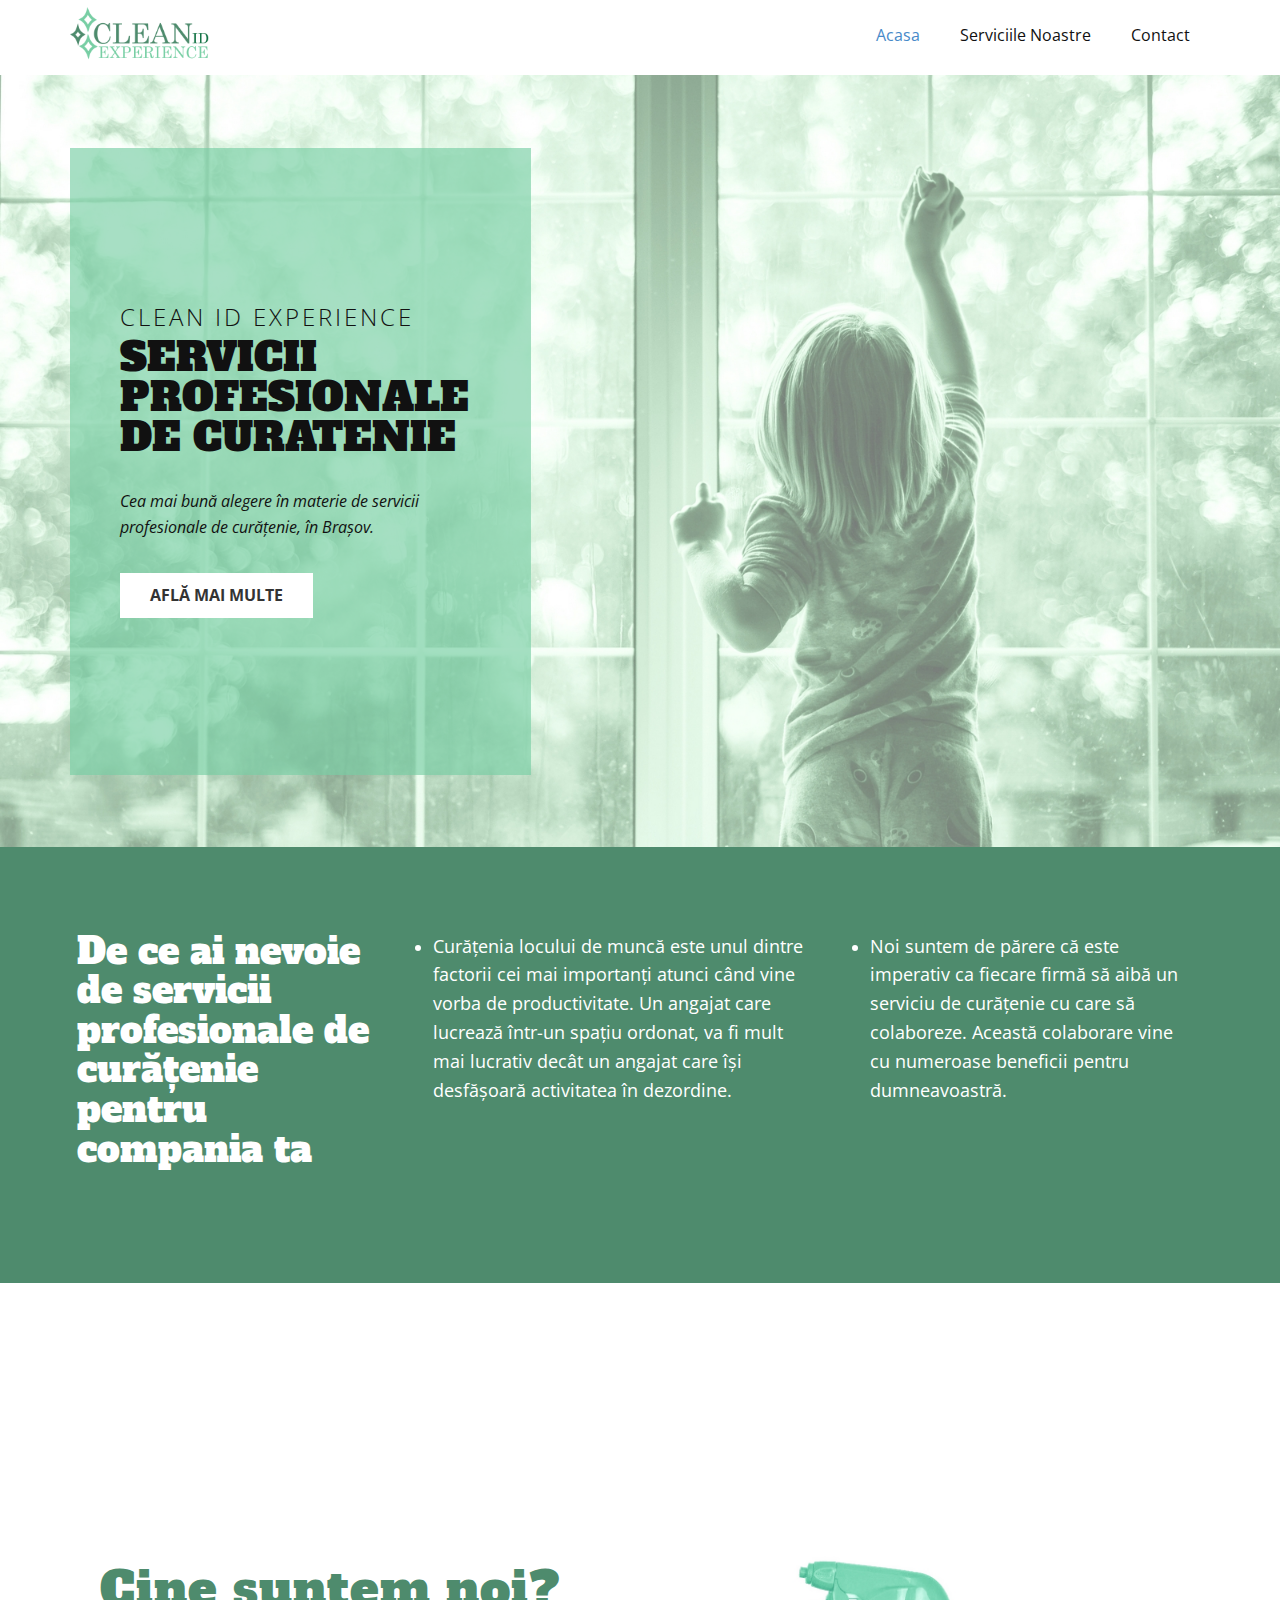
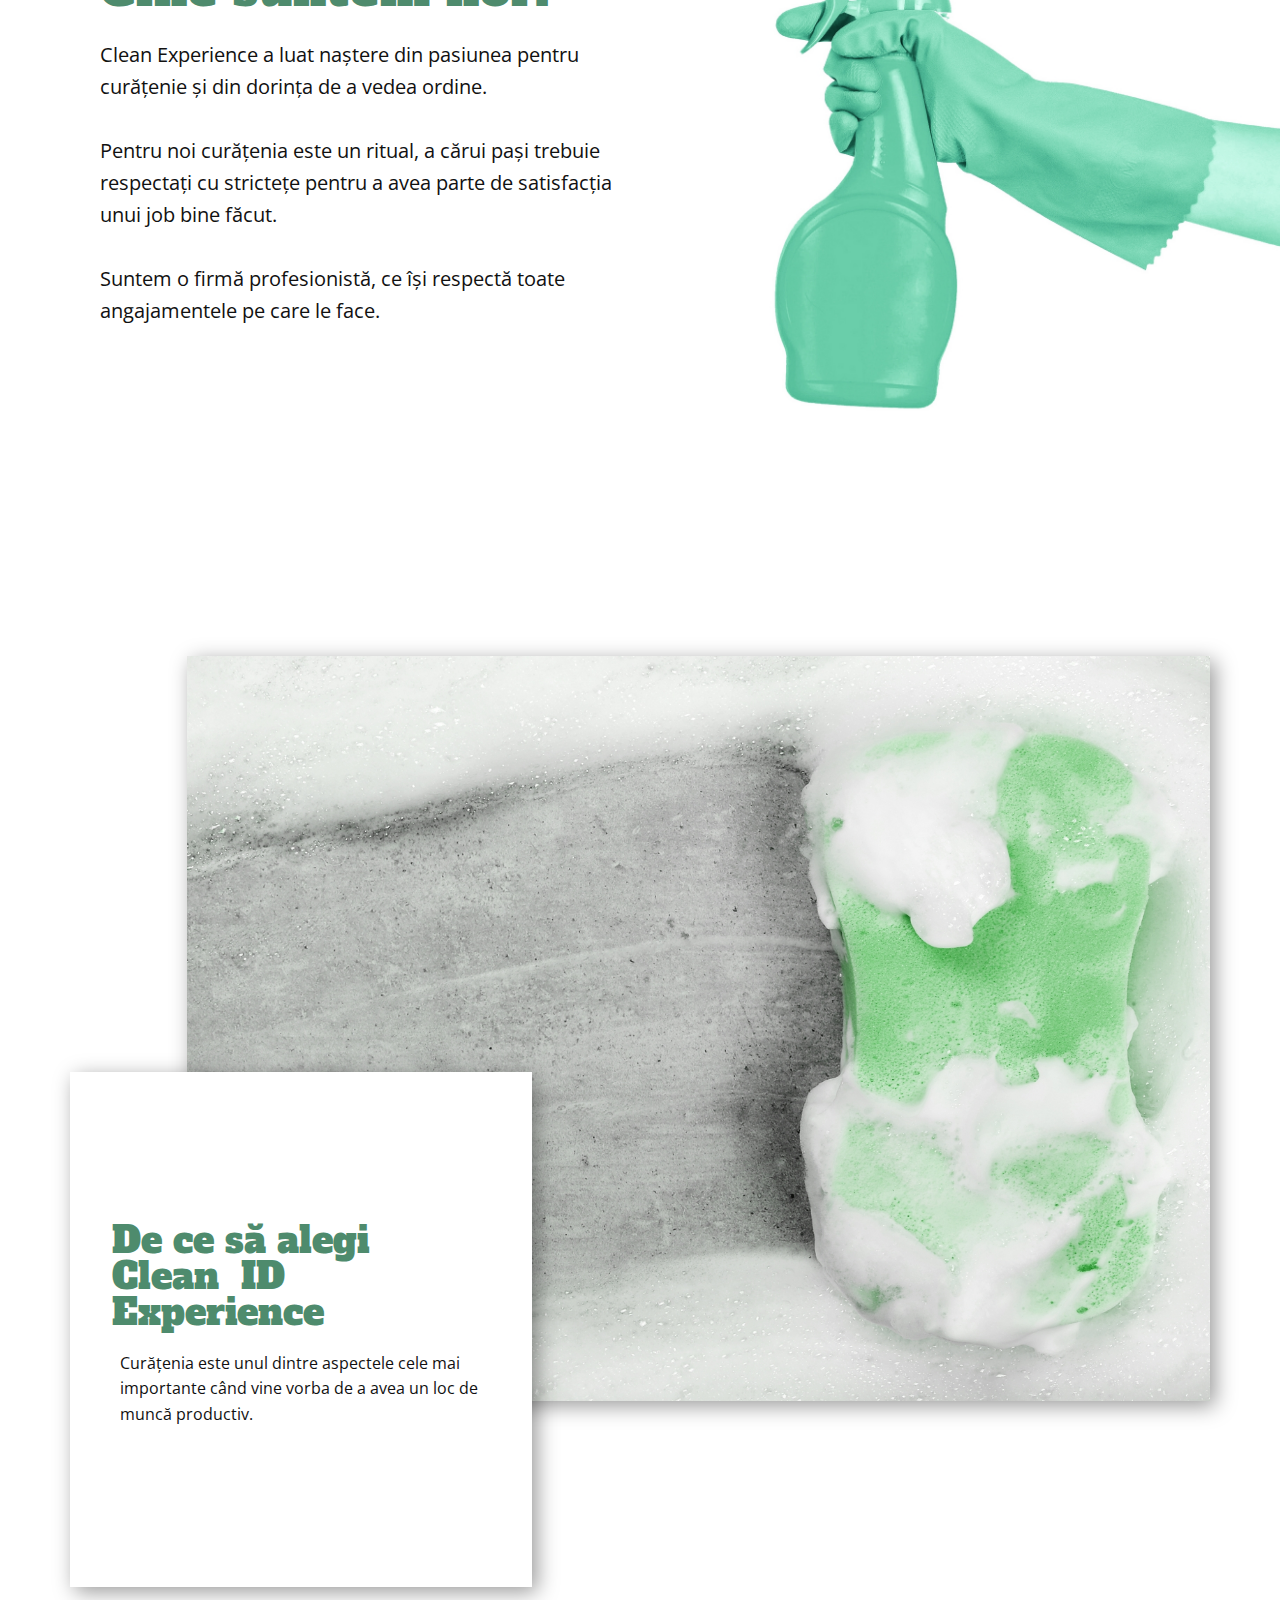
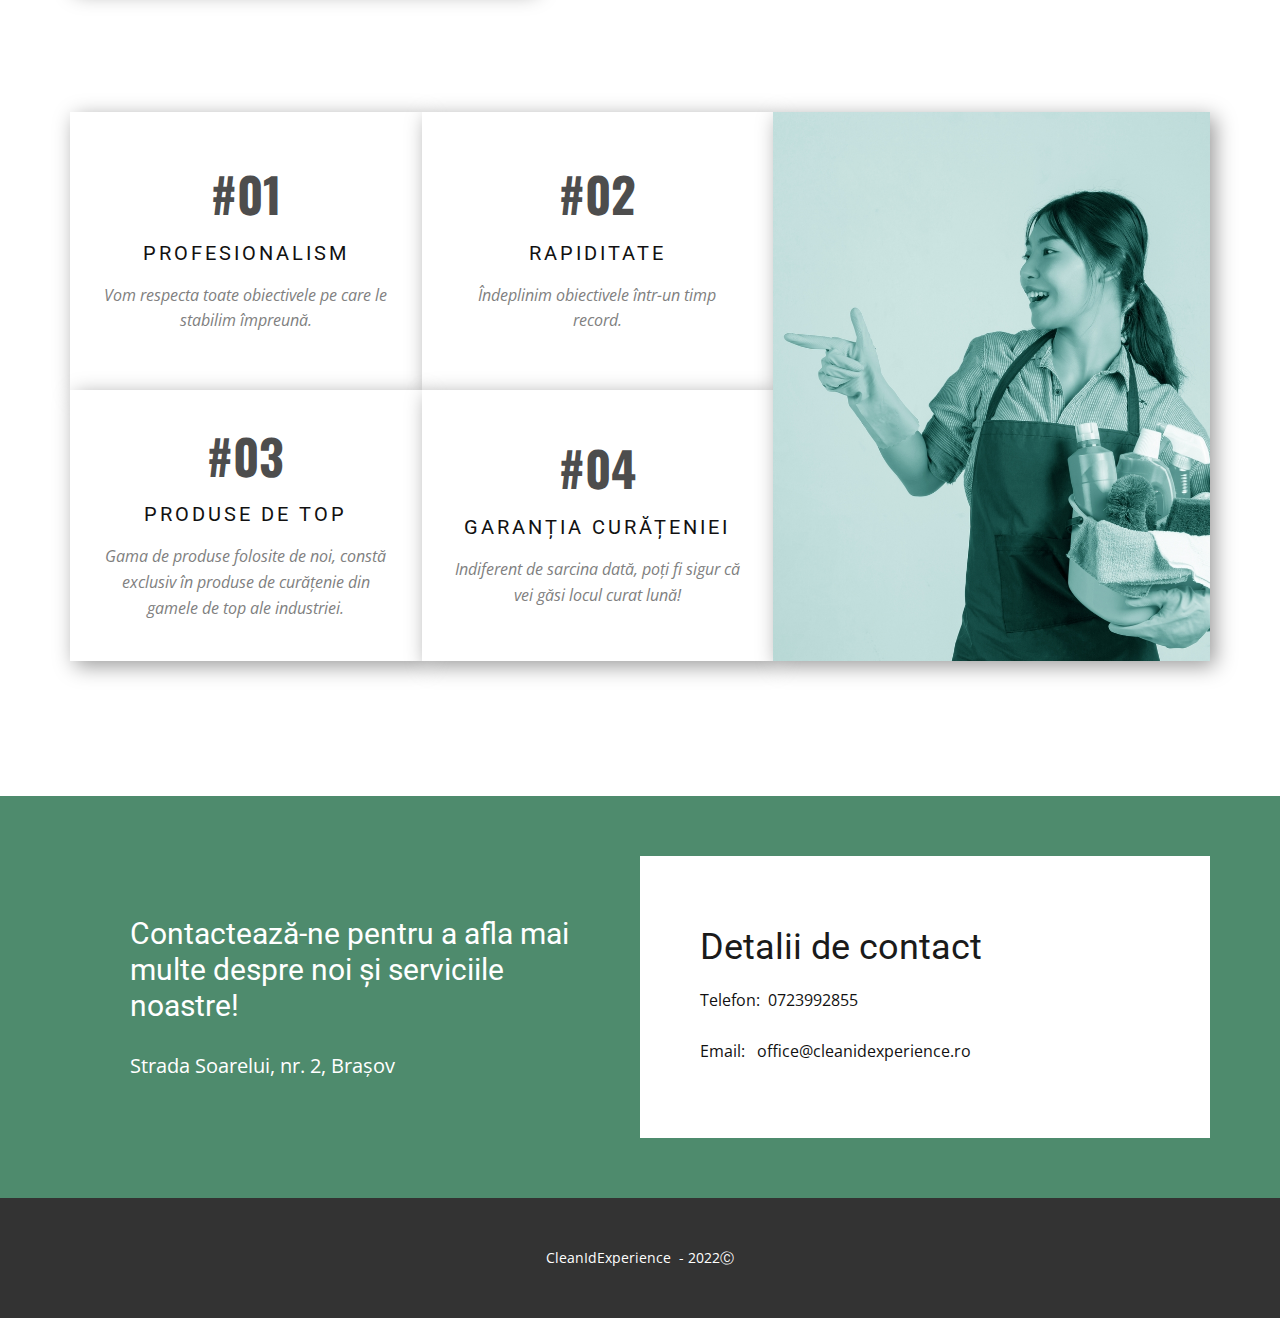
==== commit 78abad61: ".ro 2" ====
--- a/index.html
+++ b/index.html
@@ -212,7 +212,7 @@
               <div class="u-align-center-sm u-align-center-xs u-align-left-lg u-align-left-md u-align-left-xl u-container-style u-layout-cell u-right-cell u-size-30 u-white u-layout-cell-2">
                 <div class="u-container-layout u-valign-middle u-container-layout-2">
                   <h2 class="u-heading-font u-text u-text-grey-90 u-text-3">Detalii de contact</h2>
-                  <p class="u-text u-text-body-color u-text-4">Telefon:&nbsp; ​​0723992855<br>&nbsp; &nbsp; &nbsp; &nbsp; &nbsp; &nbsp; &nbsp; &nbsp; &nbsp; &nbsp; &nbsp; &nbsp; &nbsp; &nbsp; &nbsp; &nbsp; &nbsp;&nbsp;<br>Email:&nbsp; &nbsp;​​office@cleanidexperience
+                  <p class="u-text u-text-body-color u-text-4">Telefon:&nbsp; ​​0723992855<br>&nbsp; &nbsp; &nbsp; &nbsp; &nbsp; &nbsp; &nbsp; &nbsp; &nbsp; &nbsp; &nbsp; &nbsp; &nbsp; &nbsp; &nbsp; &nbsp; &nbsp;&nbsp;<br>Email:&nbsp; &nbsp;​​office@cleanidexperience.ro
                   </p>
                 </div>
               </div>
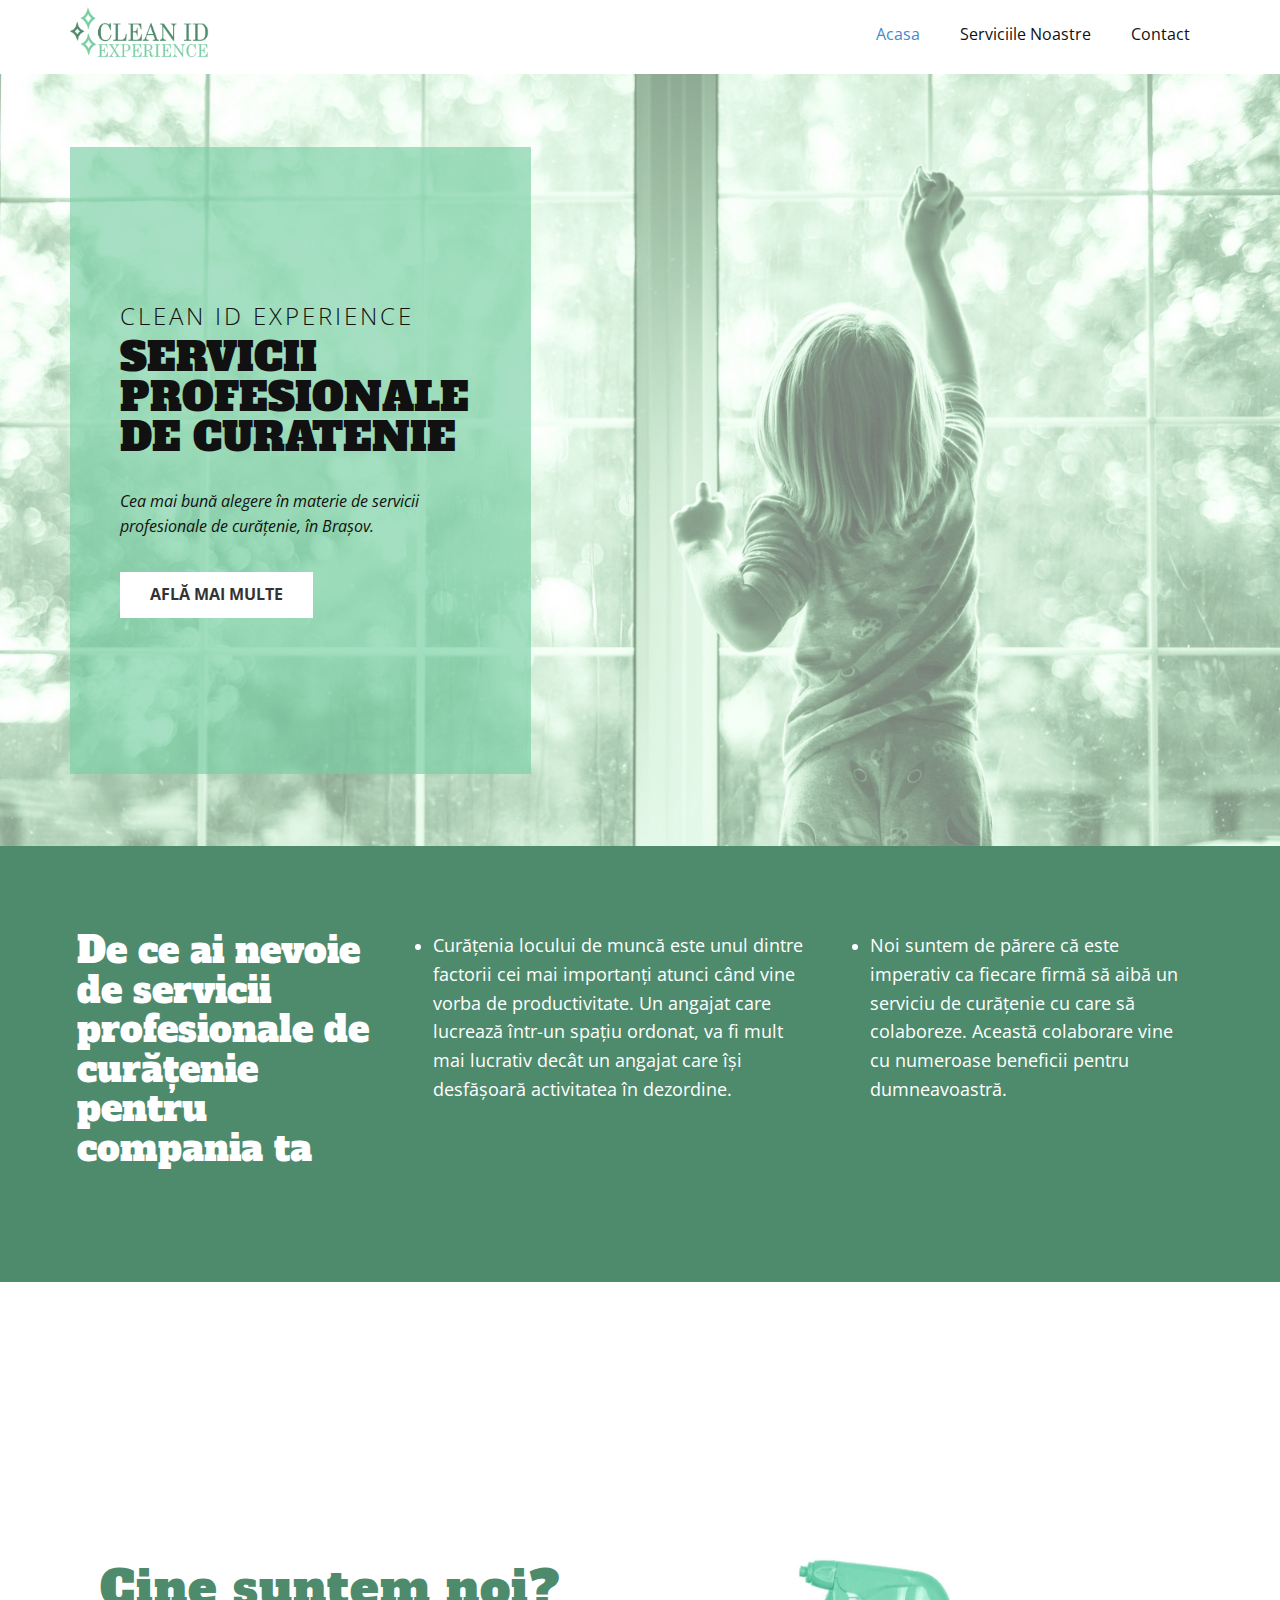
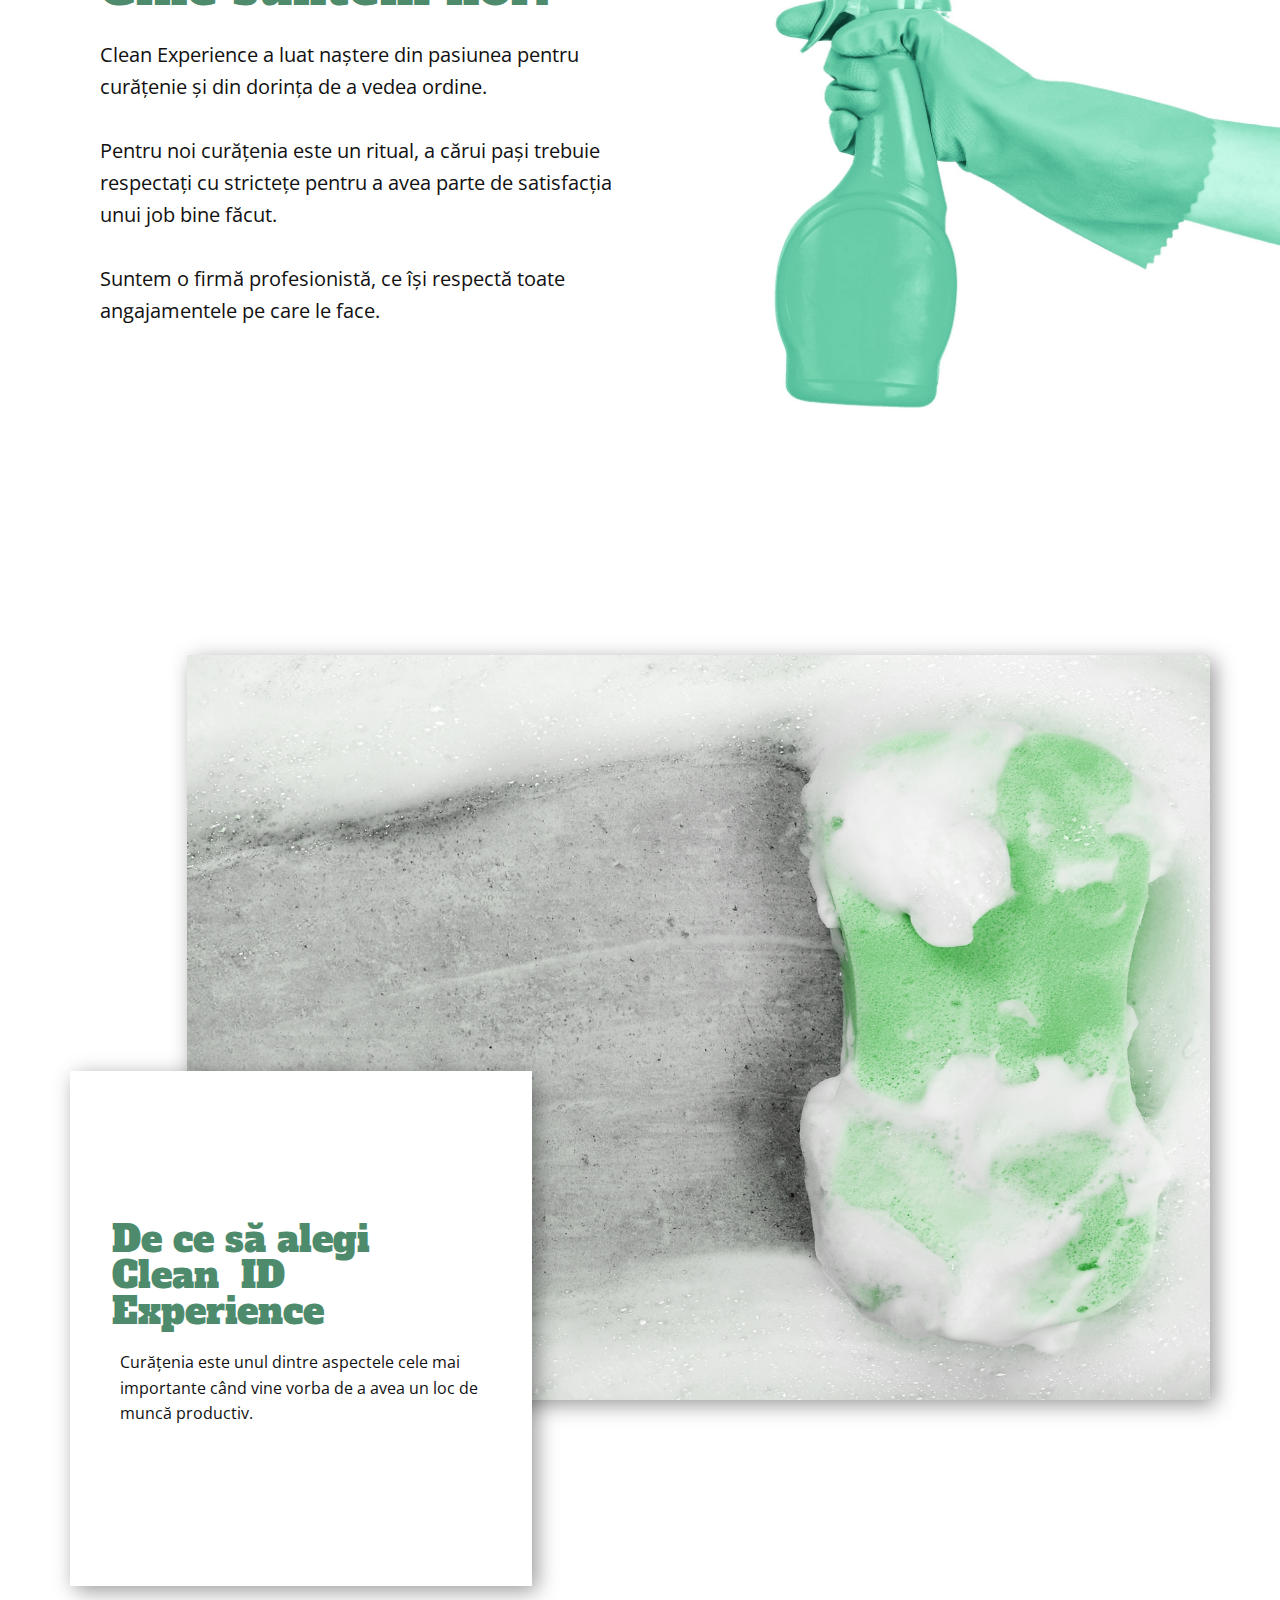
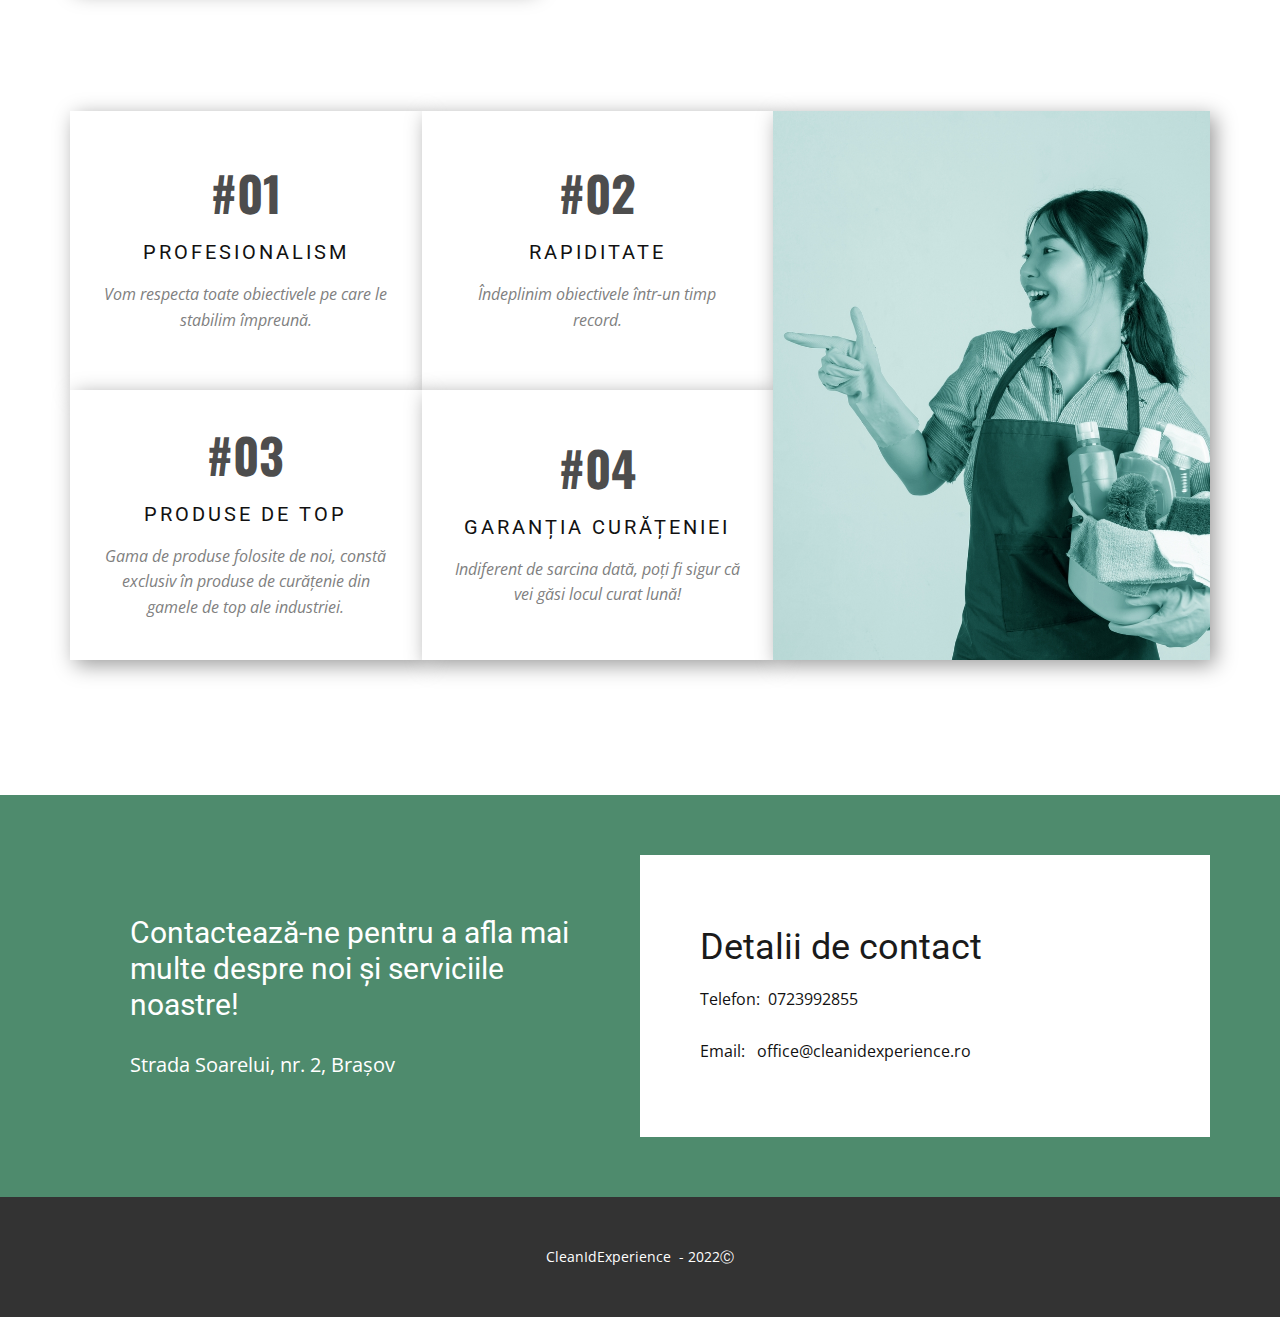
==== commit 7140dea2: "Logo Update" ====
--- a/index.html
+++ b/index.html
@@ -24,7 +24,7 @@
 		"@context": "http://schema.org",
 		"@type": "Organization",
 		"name": "cleanidexperience",
-		"logo": "images/logo-4.png"
+		"logo": "images/logo-5.png"
 }</script>
     <meta name="theme-color" content="#478ac9">
     <meta property="og:title" content="Clean ID Experience - Servicii de Curățenie.">
@@ -33,7 +33,7 @@
   </head>
   <body data-home-page="Acasa.html" data-home-page-title="Acasa" class="u-body u-xl-mode"><header class="u-clearfix u-header u-header" id="sec-4e94"><div class="u-clearfix u-sheet u-sheet-1">
         <a href="Acasa.html" data-page-id="1801128" class="u-image u-logo u-image-1" data-image-width="10508" data-image-height="4206" title="Acasa">
-          <img src="images/logo-4.png" class="u-logo-image u-logo-image-1">
+          <img src="images/logo-5.png" class="u-logo-image u-logo-image-1">
         </a>
         <nav class="u-menu u-menu-dropdown u-offcanvas u-menu-1">
           <div class="menu-collapse" style="font-size: 1rem; letter-spacing: 0px;">
